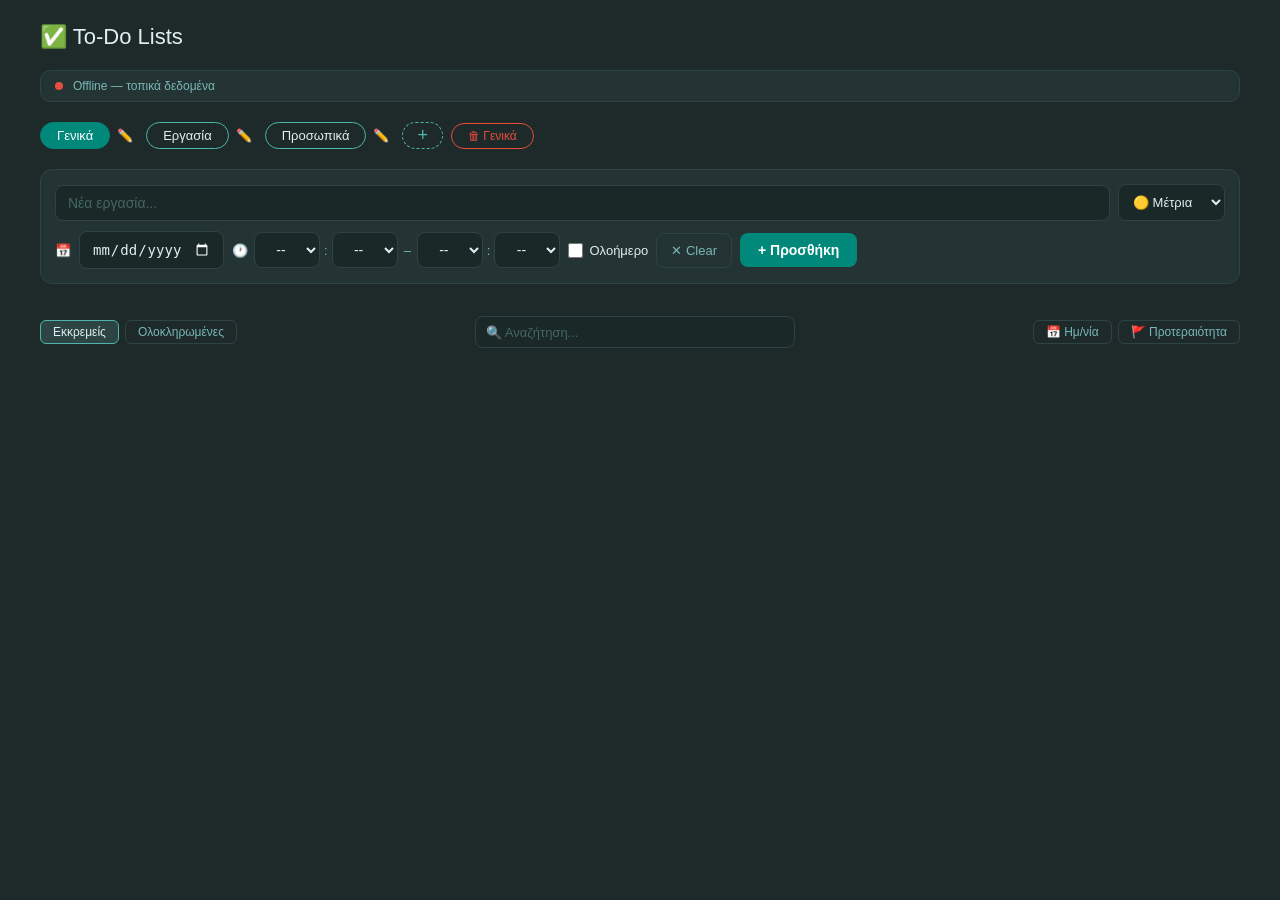
==== index.html @ 97a04369 "Add files via upload" ====
<!DOCTYPE html>
<html lang="el">
<head>
<meta charset="UTF-8">
<meta name="viewport" content="width=device-width, initial-scale=1.0">
<title>To-Do Lists</title>
<meta name="theme-color" content="#1e2a2a">
<link rel="icon" type="image/png" href="icon-192.png">
<link rel="apple-touch-icon" href="icon-192.png">
<link rel="manifest" href="manifest.json">
<style>
*{box-sizing:border-box;margin:0;padding:0}
body{background:#1e2a2a;color:#e0f0f0;font-family:Arial,sans-serif;padding:1.5rem;min-height:100vh}
h1{font-size:22px;font-weight:500;color:#e0f0f0;margin-bottom:1.25rem;display:flex;align-items:center;gap:10px}
.sync-bar{display:flex;align-items:center;gap:10px;background:#243333;border:1px solid #2e4444;border-radius:10px;padding:8px 14px;margin-bottom:1.25rem;font-size:12px;color:#7ab8b8}
.sync-dot{width:8px;height:8px;border-radius:50%;background:#446666;flex-shrink:0;transition:background .3s}
.sync-dot.ok{background:#4ade80}
.sync-dot.err{background:#e74c3c}
.sync-dot.loading{background:#f0c040;animation:pulse 1s infinite}
@keyframes pulse{0%,100%{opacity:1}50%{opacity:.4}}
.lists-row{display:flex;gap:8px;margin-bottom:1.25rem;flex-wrap:wrap;align-items:center}
.list-tab{padding:5px 16px;border-radius:20px;border:1px solid #4db6ac;background:transparent;color:#e0f0f0;cursor:pointer;font-size:13px;transition:all .15s}
.list-tab.active{background:#00897b;color:#fff;border-color:#00897b}
.list-tab:hover:not(.active){border-color:#4db6ac;color:#fff}
.list-tab.add-list{border-style:dashed;font-size:18px;padding:2px 14px;color:#4db6ac}
.list-tab.add-list:hover{color:#fff;border-color:#4db6ac}
.list-tab.del-list{color:#e74c3c;border-color:#e74c3c;font-size:12px}
.list-tab.del-list:hover{background:#e74c3c;color:#fff}
.list-rename-inp{background:#1a2828;border:1px solid #4db6ac;border-radius:20px;padding:4px 12px;color:#e0f0f0;font-size:13px;outline:none;width:120px}
.edit-pencil{background:transparent;border:none;cursor:pointer;padding:2px 5px;font-size:13px;color:#7ab8b8;border-radius:4px}
.edit-pencil:hover{color:#e0f0f0}
.add-panel{background:#243333;border:1px solid #2e4444;border-radius:12px;padding:14px;margin-bottom:1.25rem}
.add-panel-toggle{display:none;width:100%;background:#243333;border:1px solid #2e4444;border-radius:12px;padding:11px 14px;margin-bottom:1.25rem;color:#4db6ac;font-size:14px;font-weight:600;cursor:pointer;text-align:left;align-items:center;gap:8px}
.add-panel-toggle:active{border-color:#4db6ac}
.row{display:flex;gap:8px;margin-bottom:10px;align-items:center;flex-wrap:wrap}
.row:last-child{margin-bottom:0}
.inp{background:#1a2828;border:1px solid #2e4444;border-radius:8px;padding:9px 12px;color:#e0f0f0;font-size:14px;outline:none;flex:1;min-width:0}
.inp:focus{border-color:#4db6ac}
.inp::placeholder{color:#446666}
.inp-date{width:145px;flex:none;color:#e0f0f0}
.tsel{background:#1a2828;border:1px solid #2e4444;border-radius:8px;padding:8px 6px;color:#e0f0f0;font-size:14px;outline:none;cursor:pointer;width:66px;flex:none;text-align:center}
.tsel option{background:#1e2a2a;color:#e0f0f0}
.sel{background:#1a2828;border:1px solid #2e4444;border-radius:8px;padding:9px 10px;color:#e0f0f0;font-size:13px;outline:none;cursor:pointer}
.sel option{background:#1e2a2a;color:#e0f0f0}
.add-btn{background:#00897b;color:#fff;border:none;border-radius:8px;padding:9px 18px;font-size:14px;font-weight:600;cursor:pointer;white-space:nowrap;flex-shrink:0}
.add-btn:hover{background:#00796b}
.clear-btn{background:transparent;border:1px solid #2e4444;border-radius:8px;padding:9px 14px;font-size:13px;color:#7ab8b8;cursor:pointer;white-space:nowrap;flex-shrink:0}
.clear-btn:hover{border-color:#4db6ac;color:#e0f0f0}
.allday-wrap{display:flex;align-items:center;gap:6px;flex-shrink:0}
.allday-wrap input[type=checkbox]{width:15px;height:15px;cursor:pointer;accent-color:#00897b;border:2px solid #4db6ac}
.allday-wrap label{font-size:13px;color:#e0f0f0;cursor:pointer}
.time-sep{color:#7ab8b8;font-size:13px;flex-shrink:0}
.time-group{display:flex;align-items:center;gap:4px}
.toolbar{display:flex;gap:8px;margin-bottom:1rem;flex-wrap:wrap;align-items:center;justify-content:space-between}
.filters{display:flex;gap:6px;flex-wrap:wrap}
.filter-btn{padding:4px 12px;border-radius:6px;border:1px solid #2e4444;background:transparent;color:#7ab8b8;cursor:pointer;font-size:12px;transition:all .15s}
.filter-btn.active{background:#2e4444;color:#e0f0f0;border-color:#4db6ac}
.filter-btn:hover:not(.active){color:#e0f0f0;border-color:#4db6ac}
.sort-row{display:flex;gap:6px}
.sort-btn{padding:4px 12px;border-radius:6px;border:1px solid #2e4444;background:transparent;color:#7ab8b8;cursor:pointer;font-size:12px;transition:all .15s}
.sort-btn.active{background:#243333;color:#4db6ac;border-color:#2e4444}
.sort-btn:hover:not(.active){color:#e0f0f0}
.stats{display:flex;gap:14px;margin-bottom:.75rem;flex-wrap:wrap}
.stat{font-size:12px;color:#7ab8b8}
.stat span{color:#e0f0f0;font-weight:500}
.tasks-list{display:flex;flex-direction:column;gap:6px}
.task-item{background:#243333;border:1px solid #2e4444;border-radius:10px;padding:11px 14px;transition:border-color .15s}
.task-item:hover{border-color:#4db6ac}
.task-item.done{opacity:1}
.task-top{display:flex;align-items:flex-start;gap:10px}
.task-main{flex:1;min-width:0}
.cb{width:18px;height:18px;border-radius:50%;border:2px solid #4db6ac;background:transparent;cursor:pointer;flex-shrink:0;display:flex;align-items:center;justify-content:center;transition:all .15s;margin-top:2px}
.cb.checked{background:#00897b;border-color:#00897b}
.cb.checked::after{content:'✓';font-size:11px;color:#fff;font-weight:700}
.task-text{font-size:14px;color:#e0f0f0;word-break:break-word;font-weight:500;overflow-wrap:break-word;min-width:0}
.task-item.done .task-text{color:#80cbc4}
.pdot{width:7px;height:7px;border-radius:50%;flex-shrink:0;margin-top:5px}
.p-high{background:#e74c3c}
.p-med{background:#f39c12}
.p-low{background:#2ecc71}
.task-meta{font-size:11px;margin-top:4px;display:flex;gap:10px;flex-wrap:wrap}
.meta-date{color:#60a5fa}
.meta-time{color:#b2dfdb}
.task-notes{font-size:13px;color:#b2dfdb;margin-top:6px;line-height:1.5;white-space:pre-wrap;word-break:break-word;border-left:2px solid #2e4444;padding-left:8px}
.completed-date{font-size:11px;color:#4ade80;margin-top:4px;display:flex;align-items:center;gap:4px}
.task-actions{display:flex;gap:5px;flex-shrink:0;align-items:center;margin-top:1px}
.edit-btn{background:#2e4444;border:1px solid #3a5555;border-radius:6px;padding:6px 8px;color:#e0f0f0;cursor:pointer;font-size:15px;line-height:1;white-space:nowrap;min-width:32px;text-align:center}
.edit-btn:hover{background:#3a5555}
.edit-btn.active{background:#1e4d7a;border-color:#4a9eff;color:#4a9eff}
.del-btn{background:#3a1a1a;border:1px solid #7a1e1e;border-radius:6px;padding:6px 8px;color:#e74c3c;cursor:pointer;font-size:15px;line-height:1;white-space:nowrap;min-width:32px;text-align:center}
.del-btn:hover{background:#5a1a1a}
.edit-panel{background:#1a2828;border:1px solid #2e4444;border-radius:8px;padding:12px;margin-top:10px;display:flex;flex-direction:column;gap:8px}
.edit-row{display:flex;gap:8px;align-items:center;flex-wrap:wrap}
.edit-label{font-size:12px;color:#80cbc4;width:90px;flex-shrink:0}
.edit-inp{background:#1e2a2a;border:1px solid #2e4444;border-radius:6px;padding:7px 10px;color:#e0f0f0;font-size:13px;outline:none;flex:1;min-width:0}
.etsel{background:#1e2a2a;border:1px solid #2e4444;border-radius:6px;padding:7px 6px;color:#e0f0f0;font-size:13px;outline:none;cursor:pointer;width:64px;text-align:center}
.etsel option{background:#1e2a2a;color:#e0f0f0}
.esel{background:#1e2a2a;border:1px solid #2e4444;border-radius:6px;padding:7px 10px;color:#e0f0f0;font-size:13px;outline:none;cursor:pointer}
.esel option{background:#1e2a2a;color:#e0f0f0}
.notes-inp{background:#1e2a2a;border:1px solid #2e4444;border-radius:6px;padding:7px 10px;color:#e0f0f0;font-size:13px;outline:none;width:100%;resize:vertical;min-height:60px;font-family:Arial,sans-serif}
.notes-inp::placeholder{color:#446666}
.save-btn{background:#00897b;color:#fff;border:none;border-radius:6px;padding:7px 18px;font-size:13px;font-weight:600;cursor:pointer}
.save-btn:hover{background:#00796b}
.cancel-btn{background:transparent;border:1px solid #2e4444;border-radius:6px;padding:7px 14px;font-size:13px;color:#7ab8b8;cursor:pointer}
.cancel-btn:hover{border-color:#4db6ac;color:#e0f0f0}
.empty{text-align:center;padding:2.5rem;color:#446666;font-size:14px}
.new-list-inp{background:#1a2828;border:1px solid #4db6ac;border-radius:20px;padding:5px 14px;color:#e0f0f0;font-size:13px;outline:none;width:130px}
.new-list-inp::placeholder{color:#446666}
.toast{position:fixed;top:1rem;right:1rem;background:#1a3a5c;color:#4a9eff;border:1px solid #1e4d7a;border-radius:8px;padding:10px 16px;font-size:13px;opacity:0;transition:opacity .3s;pointer-events:none;max-width:280px;z-index:9999}
.toast.show{opacity:1}
.toast.err{background:#3a1a1a;color:#e74c3c;border-color:#7a1e1e}
.toast.ok{background:#1a3a1a;color:#4ade80;border-color:#2d6b2d}
input[type=date]{color-scheme:dark}

/* ── Floating Notes ───────────────────────────────────── */
.notes-fab{padding:5px 14px;border-radius:20px;border:1px solid #4db6ac;background:transparent;color:#4db6ac;cursor:pointer;font-size:13px;font-weight:600;transition:all .15s;display:inline-flex;align-items:center;gap:6px;position:relative}
.notes-fab:hover,.notes-fab.active{background:#00897b;color:#fff;border-color:#00897b}
.notes-fab .badge{background:#60a5fa;color:#fff;border-radius:50%;width:16px;height:16px;font-size:10px;font-weight:700;display:none;align-items:center;justify-content:center}
.notes-popup{position:fixed;width:460px;max-width:calc(100vw - 2rem);height:420px;min-width:320px;min-height:280px;background:#243333;border:1px solid #2e4444;border-radius:14px;box-shadow:0 8px 32px rgba(0,0,0,.8);z-index:9000;display:none;flex-direction:row;overflow:hidden;cursor:default;resize:both}
.notes-popup.open{display:flex}
.notes-main-header{cursor:default}
.notes-sidebar{width:150px;min-width:150px;background:#1a2828;border-right:1px solid #2e4444;display:flex;flex-direction:column;overflow:hidden}
.notes-sidebar-header{padding:10px 10px 8px;border-bottom:1px solid #2e4444;display:flex;align-items:center;justify-content:space-between}
.notes-sidebar-title{font-size:12px;color:#7ab8b8;font-weight:600;letter-spacing:.5px;text-transform:uppercase}
.notes-add-btn{background:transparent;border:1px solid #2e4444;border-radius:6px;color:#7ab8b8;font-size:16px;width:24px;height:24px;cursor:pointer;display:flex;align-items:center;justify-content:center;line-height:1}
.notes-add-btn:hover{border-color:#4db6ac;color:#e0f0f0}
.notes-list{flex:1;overflow-y:auto;padding:6px}
.notes-list::-webkit-scrollbar{width:4px}.notes-list::-webkit-scrollbar-thumb{background:#2e4444;border-radius:2px}
.note-item{padding:7px 8px;border-radius:7px;cursor:pointer;margin-bottom:3px;border:1px solid transparent;transition:all .12s}
.note-item:hover{background:#2e4444;border-color:#4db6ac}
.note-item.active{background:#2e4444;border-color:#4db6ac}
.note-item-title{font-size:12px;color:#e0f0f0;font-weight:500;white-space:nowrap;overflow:hidden;text-overflow:ellipsis}
.note-item-date{font-size:10px;color:#7ab8b8;margin-top:2px}
.notes-del-btn{background:transparent;border:none;color:#446666;cursor:pointer;font-size:12px;float:right;padding:0 2px;line-height:1}
.notes-del-btn:hover{color:#e74c3c}
.notes-main{flex:1;display:flex;flex-direction:column;overflow:hidden}
.notes-main-header{padding:10px 12px 8px;border-bottom:1px solid #2e4444;display:flex;align-items:center;gap:8px}
.notes-title-inp{background:transparent;border:none;color:#e0f0f0;font-size:14px;font-weight:500;outline:none;flex:1;min-width:0}
.notes-title-inp::placeholder{color:#446666}
.notes-drag-handle{cursor:move;color:#446666;font-size:14px;padding:0 4px;user-select:none;flex-shrink:0}
.notes-close-btn{background:transparent;border:none;color:#7ab8b8;cursor:pointer;font-size:18px;line-height:1;padding:0 2px}
.notes-close-btn:hover{color:#e0f0f0}
.notes-body{flex:1;padding:10px 12px;overflow:hidden}
.notes-textarea{width:100%;height:100%;background:transparent;border:none;color:#e0f0f0;font-size:13px;font-family:Arial,sans-serif;resize:none;outline:none;line-height:1.6}
.notes-textarea::placeholder{color:#446666}
.notes-footer{padding:6px 12px;border-top:1px solid #2e4444;font-size:11px;color:#7ab8b8;text-align:right}

/* ── Market Popup ─────────────────────────────────── */
.market-fab{padding:5px 14px;border-radius:20px;border:1px solid #4db6ac;background:transparent;color:#4db6ac;cursor:pointer;font-size:13px;font-weight:600;transition:all .15s;display:inline-flex;align-items:center;gap:6px}
.market-fab:hover,.market-fab.active{background:#00897b;color:#fff;border-color:#00897b}
.market-popup{position:fixed;width:360px;max-width:calc(100vw - 2rem);height:480px;min-width:280px;min-height:320px;background:#243333;border:1px solid #2e4444;border-radius:14px;box-shadow:0 8px 32px rgba(0,0,0,.8);z-index:9000;display:none;flex-direction:column;overflow:hidden;resize:both}
.market-popup.open{display:flex}
.market-header{display:flex;align-items:center;padding:10px 12px;border-bottom:1px solid #2e4444;background:#1a2828;flex-shrink:0;gap:8px}
.market-drag{cursor:move;color:#446666;font-size:14px;user-select:none;flex-shrink:0}
.market-title{font-size:13px;font-weight:600;color:#80cbc4;text-transform:uppercase;letter-spacing:.5px;flex:1}
.market-close{background:transparent;border:none;color:#7ab8b8;cursor:pointer;font-size:18px;line-height:1;padding:0 2px}
.market-close:hover{color:#e0f0f0}
/* quick presets */
.mkt-quick{padding:8px 10px;border-bottom:1px solid #2e4444;display:flex;flex-wrap:wrap;gap:5px;max-height:100px;overflow-y:auto;flex-shrink:0}
.mkt-quick::-webkit-scrollbar{width:3px}.mkt-quick::-webkit-scrollbar-thumb{background:#2e4444;border-radius:2px}
.mkt-chip{padding:3px 9px;border-radius:12px;border:1px solid #2e4444;background:#1a2828;color:#b2dfdb;font-size:12px;cursor:pointer;transition:all .12s;display:inline-flex;align-items:center;gap:4px}
.mkt-chip:hover{border-color:#4db6ac;color:#e0f0f0;background:#2e4444}
.mkt-chip-del{display:none;background:transparent;border:none;color:#e74c3c;cursor:pointer;font-size:11px;padding:0;line-height:1}
.mkt-chip:hover .mkt-chip-del{display:inline}
.mkt-chip-edit-inp{background:transparent;border:none;color:#e0f0f0;font-size:12px;outline:none;width:70px}
.mkt-add-chip{padding:3px 9px;border-radius:12px;border:1px dashed #2e4444;background:transparent;color:#446666;font-size:12px;cursor:pointer;transition:all .12s}
.mkt-add-chip:hover{border-color:#4db6ac;color:#4db6ac}
/* input */
.mkt-inp-row{padding:8px 10px;border-bottom:1px solid #2e4444;display:flex;gap:6px;flex-shrink:0}
.mkt-inp{background:#1a2828;border:1px solid #2e4444;border-radius:6px;padding:6px 10px;color:#e0f0f0;font-size:13px;outline:none;flex:1}
.mkt-inp:focus{border-color:#4db6ac}
.mkt-inp::placeholder{color:#446666}
.mkt-inp-btn{background:#00897b;border:none;border-radius:6px;padding:6px 12px;color:#fff;font-size:14px;font-weight:700;cursor:pointer}
.mkt-inp-btn:hover{background:#00796b}
/* list */
.mkt-list{flex:1;overflow-y:auto;padding:6px 10px}
.mkt-list::-webkit-scrollbar{width:4px}.mkt-list::-webkit-scrollbar-thumb{background:#2e4444;border-radius:2px}
.mkt-item{display:flex;align-items:center;gap:8px;padding:6px 4px;border-bottom:1px solid #1a2828;cursor:pointer}
.mkt-item:hover{background:#2e4444;border-radius:6px;padding:6px 8px}
.mkt-cb{width:16px;height:16px;border-radius:4px;border:1.5px solid #4db6ac;background:transparent;flex-shrink:0;display:flex;align-items:center;justify-content:center;transition:all .15s}
.mkt-cb.done{background:#00897b;border-color:#00897b}
.mkt-cb.done::after{content:'✓';font-size:10px;color:#fff;font-weight:700}
.mkt-text{flex:1;font-size:13px;color:#e0f0f0}
.mkt-item.is-done .mkt-text{color:#446666;text-decoration:line-through}
.mkt-del{background:transparent;border:none;color:#446666;cursor:pointer;font-size:12px;padding:0 4px;opacity:0}
.mkt-item:hover .mkt-del{opacity:1}
.mkt-del:hover{color:#e74c3c}
/* footer */
.mkt-footer{padding:8px 10px;border-top:1px solid #2e4444;display:flex;gap:6px;flex-shrink:0}
.mkt-copy-btn{background:transparent;border:1px solid #2e4444;border-radius:6px;padding:5px 10px;color:#7ab8b8;font-size:12px;cursor:pointer;flex:1;text-align:center}
.mkt-copy-btn:hover{border-color:#4db6ac;color:#e0f0f0}
.mkt-clear-btn{background:transparent;border:1px solid #2e4444;border-radius:6px;padding:5px 10px;color:#446666;font-size:12px;cursor:pointer}
.mkt-clear-btn:hover{border-color:#e74c3c;color:#e74c3c}
/* copy btn in notes footer */
.notes-copy-btn{background:transparent;border:none;color:#7ab8b8;font-size:11px;cursor:pointer;padding:0 6px}
.notes-copy-btn:hover{color:#e0f0f0}
.mkt-qty{display:flex;align-items:center;gap:3px;flex-shrink:0}
.mkt-qty-btn{background:#2e4444;border:1px solid #3a5555;border-radius:4px;color:#e0f0f0;width:22px;height:22px;font-size:15px;line-height:1;cursor:pointer;display:flex;align-items:center;justify-content:center;padding:0}
.mkt-qty-btn:hover{background:#00897b;border-color:#00897b;color:#fff}
.mkt-qty-num{font-size:12px;color:#e0f0f0;min-width:18px;text-align:center;font-weight:700}

/* ── Photo attachment ─────────────────────────────── */
.task-photo{margin-top:8px;cursor:pointer}
.task-photo img{max-width:120px;max-height:90px;border-radius:6px;border:1px solid #2e4444;object-fit:cover;transition:opacity .15s}
.task-photo img:hover{opacity:.8}
.photo-upload-btn{background:#2e4444;border:1px solid #3a5555;border-radius:6px;padding:5px 10px;color:#7ab8b8;font-size:12px;cursor:pointer;display:inline-flex;align-items:center;gap:5px}
.photo-upload-btn:hover{border-color:#4db6ac;color:#e0f0f0}
.photo-remove-btn{background:transparent;border:none;color:#446666;font-size:11px;cursor:pointer;padding:2px 4px;margin-left:4px}
.photo-remove-btn:hover{color:#e74c3c}
/* Lightbox */
.lightbox{position:fixed;inset:0;background:rgba(0,0,0,.92);z-index:99999;display:none;align-items:center;justify-content:center;cursor:zoom-out}
.lightbox.open{display:flex}
.lightbox img{max-width:90vw;max-height:90vh;border-radius:8px;object-fit:contain;box-shadow:0 8px 40px rgba(0,0,0,.8)}
.lightbox-close{position:absolute;top:1rem;right:1.5rem;background:transparent;border:none;color:#fff;font-size:28px;cursor:pointer;line-height:1}

@media (max-width: 640px){
  body{padding:.75rem}
  h1{font-size:17px;margin-bottom:.6rem;gap:6px}
  .sync-bar{padding:5px 10px;margin-bottom:.6rem;font-size:11px;gap:6px}
  .sync-dot{width:6px;height:6px}
  .lists-row{gap:5px;margin-bottom:.6rem}
  .list-tab{padding:4px 11px;font-size:12px}
  .list-tab.add-list{padding:1px 10px}
  .notes-fab,.market-fab{padding:4px 10px;font-size:12px}
  .add-panel{display:none}
  .add-panel.open{display:block}
  .add-panel-toggle{display:flex}
  .add-panel-toggle.hidden{display:none}
  .stats{gap:8px;font-size:11px;margin-bottom:.5rem}
}
</style>
</head>
<body>
<div id="app" style="max-width:1200px;margin:0 auto">
<h1>✅ To-Do Lists</h1>
<div class="sync-bar">
  <div class="sync-dot loading" id="sync-dot"></div>
  <span id="sync-label">Σύνδεση...</span>
</div>

<div class="lists-row" id="lists-row"></div>
<button class="add-panel-toggle" id="add-panel-toggle">+ Νέα εργασία</button>
<div class="add-panel" id="add-panel">
  <div class="row">
    <input id="inp-task" class="inp" type="text" placeholder="Νέα εργασία..." />
    <select class="sel" id="sel-prio">
      <option value="low">🟢 Χαμηλή</option>
      <option value="med" selected>🟡 Μέτρια</option>
      <option value="high">🔴 Υψηλή</option>
    </select>
  </div>
  <div class="row">
    <span style="color:#aaa;font-size:13px">📅</span>
    <input id="inp-date" class="inp inp-date" type="date" />
    <span id="time-wrap" style="display:flex;gap:6px;align-items:center;flex-wrap:wrap">
      <span style="color:#aaa;font-size:13px">🕐</span>
      <div class="time-group"><select class="tsel" id="ts-h"></select><span class="time-sep">:</span><select class="tsel" id="ts-m"></select></div>
      <span class="time-sep">–</span>
      <div class="time-group"><select class="tsel" id="te-h"></select><span class="time-sep">:</span><select class="tsel" id="te-m"></select></div>
    </span>
    <div class="allday-wrap"><input type="checkbox" id="chk-allday"/><label for="chk-allday">Ολοήμερο</label></div>
    <button class="clear-btn" id="clear-btn">✕ Clear</button>
    <button class="add-btn" id="add-btn">+ Προσθήκη</button>
  </div>
</div>
<div class="stats" id="stats"></div>
<div class="toolbar">
  <div class="filters" id="filters">
    <button class="filter-btn active" data-filter="active">Εκκρεμείς</button>
    <button class="filter-btn" data-filter="done">Ολοκληρωμένες</button>
  </div>
  <div style="display:flex;gap:8px;align-items:center;flex:1;max-width:320px">
    <input id="search-inp" class="inp" type="text" placeholder="🔍 Αναζήτηση..." style="padding:5px 10px;font-size:13px;height:32px" oninput="render()" />
  </div>
  <div class="sort-row">
    <button class="sort-btn" id="sort-date">📅 Ημ/νία</button>
    <button class="sort-btn" id="sort-prio">🚩 Προτεραιότητα</button>
  </div>
</div>
<div class="tasks-list" id="tasks-list"></div>
</div>
<div class="toast" id="toast"></div>

<!-- Lightbox -->
<div class="lightbox" id="lightbox">
  <button class="lightbox-close" id="lightbox-close">✕</button>
  <img id="lightbox-img" src="" alt="" />
</div>

<script>
if('serviceWorker' in navigator){
  window.addEventListener('load', () => {
    navigator.serviceWorker.register('sw.js').catch(() => {});
  });
}
const SUPA_URL='https://odtbtugzilxsfqxlpofq.supabase.co';
const SUPA_KEY='sb_publishable_ch-7C1ihpZRrxEhXFqV1xA_hXPwq61S';
// Early declarations so renderLists() works before notes/market scripts load
var notesState = { notes: [], activeId: null, open: false };
var mktState = { items: [], presets: [], open: false, dragged: false };
const ROW_ID=1;

async function supaGet(){
  const r=await fetch(SUPA_URL+'/rest/v1/tododata?id=eq.'+ROW_ID+'&select=data',{
    headers:{'apikey':SUPA_KEY,'Authorization':'Bearer '+SUPA_KEY}
  });
  const j=await r.json();
  return j&&j.length>0?j[0].data:null;
}

async function supaSet(data){
  const r=await fetch(SUPA_URL+'/rest/v1/tododata?id=eq.'+ROW_ID,{
    method:'PATCH',
    headers:{'apikey':SUPA_KEY,'Authorization':'Bearer '+SUPA_KEY,'Content-Type':'application/json','Prefer':'return=minimal'},
    body:JSON.stringify({data:data})
  });
  if(!r.ok){
    await fetch(SUPA_URL+'/rest/v1/tododata',{
      method:'POST',
      headers:{'apikey':SUPA_KEY,'Authorization':'Bearer '+SUPA_KEY,'Content-Type':'application/json','Prefer':'return=minimal'},
      body:JSON.stringify({id:ROW_ID,data:data})
    });
  }
}

function pad(n){return String(n).padStart(2,'0');}
function buildTS(hId,mId){
  const hs=document.getElementById(hId),ms=document.getElementById(mId);
  hs.innerHTML='<option value="">--</option>';
  for(let h=0;h<24;h++){const o=document.createElement('option');o.value=pad(h);o.textContent=pad(h);hs.appendChild(o);}
  ms.innerHTML='<option value="">--</option>';
  for(let m=0;m<60;m+=5){const o=document.createElement('option');o.value=pad(m);o.textContent=pad(m);ms.appendChild(o);}
}
buildTS('ts-h','ts-m');buildTS('te-h','te-m');
function clearDT(){
  document.getElementById('inp-date').value='';
  ['ts-h','ts-m','te-h','te-m'].forEach(id=>document.getElementById(id).value='');
  document.getElementById('chk-allday').checked=false;
  const w=document.getElementById('time-wrap');w.style.opacity='1';w.style.pointerEvents='auto';
}
document.getElementById('chk-allday').onchange=function(){
  const w=document.getElementById('time-wrap');
  w.style.opacity=this.checked?'0.3':'1';w.style.pointerEvents=this.checked?'none':'auto';
};
document.getElementById('clear-btn').onclick=clearDT;

const addPanelToggle=document.getElementById('add-panel-toggle');
const addPanelEl=document.getElementById('add-panel');
if(addPanelToggle){
  addPanelToggle.onclick=()=>{
    addPanelEl.classList.add('open');
    addPanelToggle.classList.add('hidden');
    setTimeout(()=>document.getElementById('inp-task').focus(),50);
  };
}
function closeAddPanelMobile(){
  if(window.innerWidth<=640){
    addPanelEl.classList.remove('open');
    if(addPanelToggle) addPanelToggle.classList.remove('hidden');
  }
}

let state={lists:['Γενικά','Εργασία','Προσωπικά'],activeList:'Γενικά',tasks:{'Γενικά':[],'Εργασία':[],'Προσωπικά':[]},filter:'active',sort:'none',sortDir:1,renamingList:null,addingList:false,editingId:null};

function setSyncStatus(status,msg){
  document.getElementById('sync-dot').className='sync-dot '+status;
  document.getElementById('sync-label').textContent=msg;
}

let saveTimeout=null;
function save(){
  localStorage.setItem('todo_bk',JSON.stringify(state));
  clearTimeout(saveTimeout);
  saveTimeout=setTimeout(saveToCloud,1000);
}

async function saveToCloud(){
  setSyncStatus('loading','Αποθήκευση...');
  try{
    const s={...state,renamingList:null,addingList:false,editingId:null};
    await supaSet(JSON.stringify(s));
    setSyncStatus('ok','Συγχρονισμένο ✓');
  }catch(e){
    setSyncStatus('err','Σφάλμα αποθήκευσης');
  }
}

async function loadFromCloud(){
  setSyncStatus('loading','Φόρτωση...');
  try{
    const raw=await supaGet();
    if(raw!==null){
      let data=raw;
      try{data=JSON.parse(raw);}catch(e){}
      if(typeof data==='string'){try{data=JSON.parse(data);}catch(e){data={};}}
      if(data&&data.lists&&data.tasks){
        state={...state,...data,renamingList:null,addingList:false,editingId:null,filter:'active'};
      }
      setSyncStatus('ok','Συγχρονισμένο ✓');
      render();return;
    }
    loadLocal();render();
  }catch(e){
    loadLocal();render();
  }
}

function loadLocal(){
  try{
    const b=localStorage.getItem('todo_bk');
    if(b){const d=JSON.parse(b);state={...state,...d,renamingList:null,addingList:false,editingId:null,filter:'active'};}
    setSyncStatus('err','Offline — τοπικά δεδομένα');
  }catch(e){setSyncStatus('err','Σφάλμα');}
}

function showToast(msg,type){
  const t=document.getElementById('toast');t.textContent=msg;t.className='toast '+(type||'');t.classList.add('show');
  setTimeout(()=>t.classList.remove('show'),3000);
}

const prioRank={high:0,med:1,low:2};
function getSorted(tasks){
  const t=[...tasks];
  if(state.sort==='date') t.sort((a,b)=>{const da=a.date||'9999',db=b.date||'9999';return(da<db?-1:da>db?1:0)*state.sortDir;});
  else if(state.sort==='prio') t.sort((a,b)=>(prioRank[a.prio]-prioRank[b.prio])*state.sortDir);
  return t;
}
function getFiltered(){
  const tasks=state.tasks[state.activeList]||[];const f=state.filter;
  let out=f==='active'?tasks.filter(t=>!t.done):f==='done'?tasks.filter(t=>t.done):tasks.filter(t=>!t.done);
  const q=(document.getElementById('search-inp')||{}).value||'';
  if(q.trim()) out=out.filter(t=>t.text.toLowerCase().includes(q.trim().toLowerCase())||(t.notes||'').toLowerCase().includes(q.trim().toLowerCase()));
  return getSorted(out);
}
function fmtDate(d){if(!d)return '';const[y,m,dd]=d.split('-');return dd+'/'+m+'/'+y;}
function fmtTime(h,m){if(!h)return '';return h+':'+m;}

function commitRename(old,nw){
  nw=nw.trim();if(!nw||nw===old){state.renamingList=null;render();return;}
  if(state.lists.includes(nw)&&nw!==old){showToast('Υπάρχει ήδη!','err');state.renamingList=null;render();return;}
  const i=state.lists.indexOf(old);state.lists[i]=nw;state.tasks[nw]=state.tasks[old];delete state.tasks[old];
  if(state.activeList===old)state.activeList=nw;state.renamingList=null;save();render();
}

function renderLists(){
  const row=document.getElementById('lists-row');row.innerHTML='';
  state.lists.forEach(l=>{
    if(state.renamingList===l){
      const inp=document.createElement('input');inp.className='list-rename-inp';inp.value=l;
      inp.onkeydown=e=>{if(e.key==='Enter'){e.preventDefault();commitRename(l,inp.value);}if(e.key==='Escape'){state.renamingList=null;render();}};
      inp.onblur=()=>commitRename(l,inp.value);row.appendChild(inp);setTimeout(()=>{inp.focus();inp.select();},40);return;
    }
    const wrap=document.createElement('span');wrap.style.cssText='display:inline-flex;align-items:center;gap:2px';
    const b=document.createElement('button');b.className='list-tab'+(l===state.activeList?' active':'');b.textContent=l;
    b.onclick=()=>{state.activeList=l;state.filter='all';save();render();};
    const eb=document.createElement('button');eb.className='edit-pencil';eb.textContent='✏️';eb.title='Μετονομασία';
    eb.onclick=e=>{e.stopPropagation();state.renamingList=l;render();};
    wrap.appendChild(b);wrap.appendChild(eb);row.appendChild(wrap);
  });
  if(state.addingList){
    const inp=document.createElement('input');inp.className='new-list-inp';inp.placeholder='Όνομα λίστας...';
    inp.onkeydown=e=>{if(e.key==='Enter'){const v=inp.value.trim();if(v&&!state.lists.includes(v)){state.lists.push(v);state.tasks[v]=[];state.activeList=v;}state.addingList=false;save();render();}if(e.key==='Escape'){state.addingList=false;render();}};
    inp.onblur=()=>{state.addingList=false;render();};row.appendChild(inp);setTimeout(()=>inp.focus(),40);
  } else {
    const ab=document.createElement('button');ab.className='list-tab add-list';ab.textContent='+';ab.title='Νέα λίστα';
    ab.onclick=()=>{state.addingList=true;render();};row.appendChild(ab);
    if(state.lists.length>1){
      const db=document.createElement('button');db.className='list-tab del-list';db.textContent='🗑 '+state.activeList;
      db.onclick=()=>{if(!confirm('Διαγραφή "'+state.activeList+'";'))return;const i=state.lists.indexOf(state.activeList);delete state.tasks[state.activeList];state.lists.splice(i,1);state.activeList=state.lists[Math.max(0,i-1)];save();render();};
      row.appendChild(db);
    }
  }
  // Notes button in tab row
  const nb=document.createElement('button');nb.className='notes-fab'+(notesState.open?' active':'');nb.id='notes-fab';nb.title='Σημειωματάριο';
  const badgeEl=document.createElement('span');badgeEl.className='badge';badgeEl.id='notes-badge';
  nb.innerHTML='📝 Σημειώσεις';nb.appendChild(badgeEl);
  nb.onclick=notesToggle;
  row.appendChild(nb);
  // Market button
  const mb=document.createElement('button');mb.className='market-fab'+(mktState.open?' active':'');mb.id='market-fab';mb.title='Λίστα Αγορών';
  mb.textContent='🛒 Αγορές';
  mb.onclick=mktToggle;
  row.appendChild(mb);
}
function renderStats(){
  const tasks=state.tasks[state.activeList]||[];const done=tasks.filter(t=>t.done).length;
  document.getElementById('stats').innerHTML=`<div class="stat">Σύνολο: <span>${tasks.length}</span></div><div class="stat">Εκκρεμείς: <span>${tasks.length-done}</span></div><div class="stat">Ολοκληρωμένες: <span>${done}</span></div><div class="stat">Με ημ/νία: <span>${tasks.filter(t=>t.date).length}</span></div>`;
}
function renderFilters(){
  document.querySelectorAll('.filter-btn').forEach(b=>{
    b.classList.toggle('active',b.dataset.filter===state.filter);
    b.onclick=()=>{
      state.filter=b.dataset.filter;
      const si=document.getElementById('search-inp');if(si)si.value='';
      render();
    };
  });
}
function renderSort(){
  const sd=document.getElementById('sort-date'),sp=document.getElementById('sort-prio');
  sd.classList.toggle('active',state.sort==='date');sp.classList.toggle('active',state.sort==='prio');
  const arr=state.sortDir===1?' ↑':' ↓';
  sd.textContent='📅 Ημ/νία'+(state.sort==='date'?arr:'');
  sp.textContent='🚩 Προτεραιότητα'+(state.sort==='prio'?arr:'');
  sd.onclick=()=>{if(state.sort==='date')state.sortDir*=-1;else{state.sort='date';state.sortDir=1;}render();};
  sp.onclick=()=>{if(state.sort==='prio')state.sortDir*=-1;else{state.sort='prio';state.sortDir=1;}render();};
}
function makeEditPanel(task){
  const panel=document.createElement('div');panel.className='edit-panel';
  function makeTG(hv,mv){
    const g=document.createElement('div');g.className='time-group';
    const hs=document.createElement('select');hs.className='etsel';hs.innerHTML='<option value="">--</option>';
    for(let h=0;h<24;h++){const o=document.createElement('option');o.value=pad(h);o.textContent=pad(h);if(pad(h)===hv)o.selected=true;hs.appendChild(o);}
    const sep=document.createElement('span');sep.className='time-sep';sep.textContent=':';
    const ms=document.createElement('select');ms.className='etsel';ms.innerHTML='<option value="">--</option>';
    for(let m=0;m<60;m+=5){const o=document.createElement('option');o.value=pad(m);o.textContent=pad(m);if(pad(m)===mv)o.selected=true;ms.appendChild(o);}
    g.appendChild(hs);g.appendChild(sep);g.appendChild(ms);g._h=hs;g._m=ms;return g;
  }
  const r1=document.createElement('div');r1.className='edit-row';
  const l1=document.createElement('span');l1.className='edit-label';l1.textContent='Τίτλος';
  const ti=document.createElement('input');ti.className='edit-inp';ti.value=task.text;
  r1.appendChild(l1);r1.appendChild(ti);
  const r2=document.createElement('div');r2.className='edit-row';
  const l2=document.createElement('span');l2.className='edit-label';l2.textContent='Ημ/νία';
  const di=document.createElement('input');di.type='date';di.className='edit-inp';di.style.cssText='width:145px;flex:none';di.value=task.date||'';
  const adw=document.createElement('div');adw.className='allday-wrap';
  const adc=document.createElement('input');adc.type='checkbox';adc.checked=!!task.allDay;
  const adl=document.createElement('label');adl.textContent=' Ολοήμερο';adw.appendChild(adc);adw.appendChild(adl);
  r2.appendChild(l2);r2.appendChild(di);r2.appendChild(adw);
  const r3=document.createElement('div');r3.className='edit-row';
  const l3=document.createElement('span');l3.className='edit-label';l3.textContent='Ώρα';
  const tsg=makeTG(task.tsH||'',task.tsM||'');const sep2=document.createElement('span');sep2.className='time-sep';sep2.textContent='–';
  const teg=makeTG(task.teH||'',task.teM||'');
  const psel=document.createElement('select');psel.className='esel';
  [{v:'low',t:'🟢 Χαμηλή'},{v:'med',t:'🟡 Μέτρια'},{v:'high',t:'🔴 Υψηλή'}].forEach(p=>{
    const o=document.createElement('option');o.value=p.v;o.textContent=p.t;if(p.v===task.prio)o.selected=true;psel.appendChild(o);
  });
  r3.appendChild(l3);r3.appendChild(tsg);r3.appendChild(sep2);r3.appendChild(teg);r3.appendChild(psel);
  const r4=document.createElement('div');r4.className='edit-row';r4.style.alignItems='flex-start';
  const l4=document.createElement('span');l4.className='edit-label';l4.style.paddingTop='8px';l4.textContent='Παρατηρήσεις';
  const ni=document.createElement('textarea');ni.className='notes-inp';ni.placeholder='Παρατηρήσεις...';ni.value=task.notes||'';
  r4.appendChild(l4);r4.appendChild(ni);
  // Photo upload row
  const rPhoto=document.createElement('div');rPhoto.className='edit-row';rPhoto.style.alignItems='center';
  const lPhoto=document.createElement('span');lPhoto.className='edit-label';lPhoto.textContent='Φωτογραφία';
  const photoWrap=document.createElement('div');photoWrap.style.cssText='display:flex;align-items:center;gap:8px;flex-wrap:wrap';
  let photoData = task.photo || null;
  const fileInp=document.createElement('input');fileInp.type='file';fileInp.accept='image/*';fileInp.style.display='none';
  const uploadBtn=document.createElement('button');uploadBtn.className='photo-upload-btn';uploadBtn.type='button';
  uploadBtn.innerHTML='📎 '+(photoData?'Αλλαγή':'Επιλογή φωτό');
  uploadBtn.onclick=()=>fileInp.click();
  const previewImg=document.createElement('img');previewImg.style.cssText='max-width:80px;max-height:60px;border-radius:6px;border:1px solid #2e4444;display:'+(photoData?'block':'none');
  if(photoData)previewImg.src=photoData;
  const removeBtn=document.createElement('button');removeBtn.className='photo-remove-btn';removeBtn.type='button';removeBtn.textContent='🗑 Αφαίρεση';
  removeBtn.style.cssText='display:'+(photoData?'inline-flex':'none')+';align-items:center;gap:4px;background:#3a1a1a;border:1px solid #7a1e1e;border-radius:6px;padding:5px 10px;color:#e74c3c;font-size:12px;cursor:pointer;margin-top:6px';
  removeBtn.onclick=()=>{photoData=null;previewImg.style.display='none';removeBtn.style.display='none';cameraBtn.style.display='inline-flex';uploadBtn.innerHTML='📎 Επιλογή φωτό';};
  // Camera button (mobile)
  const cameraInp=document.createElement('input');cameraInp.type='file';cameraInp.accept='image/*';cameraInp.capture='environment';cameraInp.style.display='none';
  const cameraBtn=document.createElement('button');cameraBtn.className='photo-upload-btn';cameraBtn.type='button';
  cameraBtn.innerHTML='📷 Κάμερα';cameraBtn.style.display=photoData?'none':'inline-flex';
  cameraBtn.onclick=()=>cameraInp.click();
  function compressPhoto(dataUrl,cb){
    const img=new Image();
    img.onload=()=>{
      const MAX=800;let w=img.width,h=img.height;
      if(w>h){if(w>MAX){h=Math.round(h*MAX/w);w=MAX;}}else{if(h>MAX){w=Math.round(w*MAX/h);h=MAX;}}
      const c=document.createElement('canvas');c.width=w;c.height=h;
      c.getContext('2d').drawImage(img,0,0,w,h);
      cb(c.toDataURL('image/jpeg',0.7));
    };img.src=dataUrl;
  }
  if(!window.__pd) window.__pd={};
  cameraInp.onchange=()=>{
    const file=cameraInp.files[0];if(!file)return;
    const reader=new FileReader();
    reader.onload=e=>{
      compressPhoto(e.target.result,compressed=>{
        photoData=compressed;
        window.__pd[task.id]=compressed;
        previewImg.src=compressed;previewImg.style.display='block';
        removeBtn.style.display='inline-flex';cameraBtn.style.display='none';uploadBtn.innerHTML='📎 Αλλαγή';
      });
    };
    reader.readAsDataURL(file);
  };
  fileInp.onchange=()=>{
    const file=fileInp.files[0];if(!file)return;
    const reader=new FileReader();
    reader.onload=e=>{
      photoData=e.target.result;
      previewImg.src=photoData;previewImg.style.display='block';
      removeBtn.style.display='inline-flex';cameraBtn.style.display='none';uploadBtn.innerHTML='📎 Αλλαγή';
    };
    reader.readAsDataURL(file);
  };
  const dropZone=document.createElement('div');
  dropZone.style.cssText='border:2px dashed #2e4444;border-radius:6px;padding:6px 10px;font-size:12px;color:#446666;cursor:pointer;transition:all .15s';
  dropZone.textContent='📂 σύρε φωτό εδώ';
  dropZone.ondragover=(e)=>{e.preventDefault();dropZone.style.borderColor='#4db6ac';dropZone.style.color='#4db6ac';};
  dropZone.ondragleave=()=>{dropZone.style.borderColor='#2e4444';dropZone.style.color='#446666';};
  dropZone.ondrop=(e)=>{
    e.preventDefault();dropZone.style.borderColor='#2e4444';dropZone.style.color='#446666';
    const file=e.dataTransfer.files[0];if(!file||!file.type.startsWith('image/'))return;
    const reader=new FileReader();
    reader.onload=ev=>{photoData=ev.target.result;previewImg.src=photoData;previewImg.style.display='block';removeBtn.style.display='inline-flex';cameraBtn.style.display='none';uploadBtn.innerHTML='📎 Αλλαγή';};
    reader.readAsDataURL(file);
  };
  dropZone.textContent='📂 σύρε φωτό εδώ ή Ctrl+V για paste';
  document.addEventListener('paste',function pasteHandler(e){
    if(!panel.isConnected){document.removeEventListener('paste',pasteHandler);return;}
    const items=e.clipboardData&&e.clipboardData.items;
    if(!items)return;
    for(let i=0;i<items.length;i++){
      if(items[i].type.startsWith('image/')){
        const file=items[i].getAsFile();
        const reader=new FileReader();
        reader.onload=ev=>{photoData=ev.target.result;previewImg.src=photoData;previewImg.style.display='block';removeBtn.style.display='inline';uploadBtn.innerHTML='📎 Αλλαγή';dropZone.style.borderColor='#4db6ac';setTimeout(()=>{dropZone.style.borderColor='#2e4444';},600);};
        reader.readAsDataURL(file);
        showToast('Screenshot αποθηκεύτηκε!','ok');
        break;
      }
    }
  });
  photoWrap.appendChild(fileInp);photoWrap.appendChild(cameraInp);photoWrap.appendChild(uploadBtn);photoWrap.appendChild(cameraBtn);photoWrap.appendChild(dropZone);photoWrap.appendChild(previewImg);photoWrap.appendChild(removeBtn);
  rPhoto.appendChild(lPhoto);rPhoto.appendChild(photoWrap);

  const r5=document.createElement('div');r5.className='edit-row';
  const saveB=document.createElement('button');saveB.className='save-btn';saveB.textContent='Αποθήκευση';
  saveB.onclick=()=>{
    const all=state.tasks[state.activeList];const t=all.find(t=>t.id===task.id);if(!t)return;
    t.text=ti.value.trim()||t.text;t.date=di.value||'';t.allDay=adc.checked;
    t.tsH=tsg._h.value||'';t.tsM=tsg._m.value||'';t.teH=teg._h.value||'';t.teM=teg._m.value||'';
    t.prio=psel.value;t.notes=ni.value.trim();t.photo=(window.__pd&&window.__pd[task.id]!==undefined)?window.__pd[task.id]:(photoData||null);state.editingId=null;save();render();showToast('Αποθηκεύτηκε!','ok');
  };
  const canB=document.createElement('button');canB.className='cancel-btn';canB.textContent='Ακύρωση';
  canB.onclick=()=>{state.editingId=null;render();};
  r5.appendChild(saveB);r5.appendChild(canB);
  panel.appendChild(r1);panel.appendChild(r2);panel.appendChild(r3);panel.appendChild(r4);panel.appendChild(rPhoto);panel.appendChild(r5);
  return panel;
}
function renderTasks(){
  const list=document.getElementById('tasks-list');const tasks=getFiltered();list.innerHTML='';
  if(!tasks.length){list.innerHTML='<div class="empty">'+(state.filter==="done"?'Καμία ολοκληρωμένη εργασία.':'Καμία εκκρεμής εργασία.')+'</div>';return;}
  tasks.forEach(task=>{
    const item=document.createElement('div');item.className='task-item'+(task.done?' done':'');
    const top=document.createElement('div');top.className='task-top';
    const cb=document.createElement('div');cb.className='cb'+(task.done?' checked':'');cb.onclick=()=>{
    task.done=!task.done;
    if(task.done){
      const now=new Date();
      task.completedAt=now.toISOString();
    } else {
      delete task.completedAt;
    }
    save();render();
  };
    const dot=document.createElement('div');dot.className='pdot p-'+task.prio;
    const main=document.createElement('div');main.className='task-main';
    const txt=document.createElement('div');txt.className='task-text';txt.textContent=task.text;main.appendChild(txt);
    if(task.date||task.tsH){
      const meta=document.createElement('div');meta.className='task-meta';
      if(task.date){const s=document.createElement('span');s.className='meta-date';s.textContent='📅 '+fmtDate(task.date)+(task.allDay?' · Ολοήμερο':'');meta.appendChild(s);}
      if(!task.allDay&&task.tsH){const s=document.createElement('span');s.className='meta-time';const te=task.teH?fmtTime(task.teH,task.teM):'';s.textContent='🕐 '+fmtTime(task.tsH,task.tsM)+(te?' – '+te:'');meta.appendChild(s);}
      main.appendChild(meta);
    }
    if(task.notes&&state.editingId!==task.id){const nd=document.createElement('div');nd.className='task-notes';nd.textContent=task.notes;main.appendChild(nd);}
    if(task.photo&&state.editingId!==task.id){
      const pd=document.createElement('div');pd.className='task-photo';
      const pi=document.createElement('img');pi.src=task.photo;pi.alt='Φωτογραφία';
      pi.onclick=()=>openLightbox(task.photo);
      pd.appendChild(pi);main.appendChild(pd);
    }
    if(task.done&&task.completedAt&&state.editingId!==task.id){
      const cd=document.createElement('div');cd.className='completed-date';
      const dt=new Date(task.completedAt);
      const str=pad(dt.getDate())+'/'+pad(dt.getMonth()+1)+'/'+dt.getFullYear()+' '+pad(dt.getHours())+':'+pad(dt.getMinutes());
      cd.textContent='✅ Ολοκληρώθηκε: '+str;
      main.appendChild(cd);
    }
    const actions=document.createElement('div');actions.className='task-actions';
    const calBtn2=document.createElement('button');
    calBtn2.style.cssText='background:'+(task.gcal?'#1a3a1a':'#1e3a5f')+';border:1px solid '+(task.gcal?'#2d6b2d':'#1e4d7a')+';border-radius:6px;padding:6px 8px;color:'+(task.gcal?'#4ade80':'#4a9eff')+';cursor:pointer;font-size:15px;line-height:1;min-width:32px;text-align:center';
    calBtn2.textContent=task.gcal?'✓':'🗓';
    calBtn2.title=task.gcal?'Έχει προστεθεί':'Προσθήκη στο Google Calendar';calBtn2.onclick=()=>{if(!task.gcal)addToCalendar(task,calBtn2);};
    const editBtn=document.createElement('button');editBtn.className='edit-btn'+(state.editingId===task.id?' active':'');
    editBtn.textContent='✏️';editBtn.title='Επεξεργασία';editBtn.onclick=()=>{state.editingId=state.editingId===task.id?null:task.id;render();};
    const delBtn=document.createElement('button');delBtn.className='del-btn';delBtn.title='Διαγραφή';delBtn.textContent='🗑';
    delBtn.onclick=()=>{
      if(confirm('Διαγραφή: "'+task.text+'"?')){
        const all=state.tasks[state.activeList];const i=all.findIndex(t=>t.id===task.id);if(i>-1)all.splice(i,1);
        if(state.editingId===task.id)state.editingId=null;save();render();showToast('Διαγράφηκε.');
      }
    };
    actions.appendChild(calBtn2);actions.appendChild(editBtn);actions.appendChild(delBtn);
    top.appendChild(cb);top.appendChild(dot);top.appendChild(main);top.appendChild(actions);
    item.appendChild(top);if(state.editingId===task.id)item.appendChild(makeEditPanel(task));
    list.appendChild(item);
  });
}
function render(){renderLists();renderStats();renderFilters();renderSort();renderTasks();}
document.getElementById('add-btn').onclick=addTask;
document.getElementById('inp-task').onkeydown=e=>{if(e.key==='Enter')addTask();};
function addTask(){
  const txt=document.getElementById('inp-task').value.trim();if(!txt)return;
  const date=document.getElementById('inp-date').value||'';const allDay=document.getElementById('chk-allday').checked;
  const tsH=(!allDay&&document.getElementById('ts-h').value)||'';const tsM=(!allDay&&document.getElementById('ts-m').value)||'';
  const teH=(!allDay&&document.getElementById('te-h').value)||'';const teM=(!allDay&&document.getElementById('te-m').value)||'';
  const prio=document.getElementById('sel-prio').value;
  if(!state.tasks[state.activeList])state.tasks[state.activeList]=[];
  state.tasks[state.activeList].unshift({text:txt,prio,done:false,date,allDay,tsH,tsM,teH,teM,notes:'',id:Date.now()});
  document.getElementById('inp-task').value='';clearDT();state.filter='all';save();render();closeAddPanelMobile();
}
function addToCalendar(task, btn){
  if(!task.date){ showToast('Δεν έχει ημερομηνία!','err'); return; }
  const tsH=task.tsH||'', tsM=task.tsM||'';
  const teH=task.teH||'', teM=task.teM||'';
  const notes=task.notes||'';
  let url;
  if(task.allDay){
    const d=task.date.replace(/-/g,'');
    // end date must be next day for all-day events
    const nextDay=new Date(task.date);nextDay.setDate(nextDay.getDate()+1);
    const nd=nextDay.toISOString().slice(0,10).replace(/-/g,'');
    url='https://calendar.google.com/calendar/render?action=TEMPLATE'
      +'&text='+encodeURIComponent(task.text)
      +'&dates='+d+'/'+nd
      +(notes?'&details='+encodeURIComponent(notes):'');
  } else {
    const d=task.date.replace(/-/g,'');
    const sh=tsH||'09',sm=tsM||'00';
    const eh=teH||(String(parseInt(sh)+1).padStart(2,'0')),em=teM||'00';
    url='https://calendar.google.com/calendar/render?action=TEMPLATE'
      +'&text='+encodeURIComponent(task.text)
      +'&dates='+d+'T'+sh+sm+'00/'+d+'T'+eh+em+'00'
      +'&ctz=Europe/Athens'
      +(notes?'&details='+encodeURIComponent(notes):'');
  }
  task.gcal=true;save();render();
  window.open(url,'_blank');
  showToast('Άνοιξε το Google Calendar — πάτα Save!','ok');
}
loadFromCloud();

function openLightbox(src){
  document.getElementById('lightbox-img').src=src;
  document.getElementById('lightbox').classList.add('open');
}
document.getElementById('lightbox').onclick=()=>document.getElementById('lightbox').classList.remove('open');
document.getElementById('lightbox-close').onclick=(e)=>{e.stopPropagation();document.getElementById('lightbox').classList.remove('open');};
document.addEventListener('keydown',e=>{if(e.key==='Escape')document.getElementById('lightbox').classList.remove('open');});

</script>

<!-- Floating Notes -->
<div class="notes-popup" id="notes-popup">
  <div class="notes-sidebar">
    <div class="notes-sidebar-header">
      <span class="notes-sidebar-title">Σημειώσεις</span>
      <button class="notes-add-btn" id="notes-add" title="Νέα σημείωση">+</button>
    </div>
    <div class="notes-list" id="notes-list"></div>
  </div>
  <div class="notes-main">
    <div class="notes-main-header">
      <span class="notes-drag-handle" id="notes-drag-handle" title="Μετακίνηση">⠿</span>
      <input class="notes-title-inp" id="notes-title-inp" placeholder="Τίτλος σημείωσης..." />
      <button class="notes-close-btn" id="notes-close">✕</button>
    </div>
    <div class="notes-body">
      <textarea class="notes-textarea" id="notes-textarea" placeholder="Γράψε σημείωση..."></textarea>
    </div>
    <div class="notes-footer" id="notes-footer" style="display:flex;justify-content:space-between;align-items:center"><span id="notes-footer-text"></span><button class="notes-copy-btn" id="notes-copy-btn" title="Αντιγραφή σημείωσης">📋 Αντιγραφή</button></div>
  </div>
</div>

<!-- Market Popup -->
<div class="market-popup" id="market-popup">
  <div class="market-header">
    <span class="market-drag" id="market-drag">⠿</span>
    <span class="market-title">🛒 Λίστα Αγορών</span>
    <button class="market-close" id="market-close">✕</button>
  </div>
  <div class="mkt-quick" id="mkt-quick"></div>
  <div class="mkt-inp-row">
    <input class="mkt-inp" id="mkt-inp" placeholder="Προσθήκη προϊόντος..." />
    <button class="mkt-inp-btn" id="mkt-inp-btn">+</button>
  </div>
  <div class="mkt-list" id="mkt-list"></div>
  <div class="mkt-footer">
    <button class="mkt-copy-btn" id="mkt-copy">📋 Αντιγραφή για WhatsApp</button>
    <button class="mkt-clear-btn" id="mkt-clear">🗑 Καθαρισμός</button>
  </div>
</div>
<script>
// ── Floating Notes ───────────────────────────────────────────────
const NOTES_KEY = 'todo_notes_v1';
// notesState declared early above

function notesLoad() {
  try {
    const raw = localStorage.getItem(NOTES_KEY);
    if (raw) {
      const d = JSON.parse(raw);
      notesState.notes = d.notes || [];
    }
  } catch(e) {}
  if (!notesState.notes.length) {
    notesState.notes = [{ id: Date.now(), title: 'Πρώτη σημείωση', body: '', updatedAt: new Date().toISOString() }];
  }
  notesState.activeId = notesState.notes[0].id;
}

function notesSave() {
  localStorage.setItem(NOTES_KEY, JSON.stringify({ notes: notesState.notes }));
  // also push to Supabase notes table (best effort)
  supaNotesSet(JSON.stringify(notesState.notes));
}

async function supaNotesSet(data) {
  try {
    const r = await fetch(SUPA_URL+'/rest/v1/tododata?id=eq.99', {
      method: 'PATCH',
      headers: {'apikey': SUPA_KEY,'Authorization':'Bearer '+SUPA_KEY,'Content-Type':'application/json','Prefer':'return=minimal'},
      body: JSON.stringify({data: data})
    });
    if (!r.ok) {
      await fetch(SUPA_URL+'/rest/v1/tododata', {
        method: 'POST',
        headers: {'apikey': SUPA_KEY,'Authorization':'Bearer '+SUPA_KEY,'Content-Type':'application/json','Prefer':'return=minimal'},
        body: JSON.stringify({id: 99, data: data})
      });
    }
  } catch(e) {}
}

async function supaNotesLoad() {
  try {
    const r = await fetch(SUPA_URL+'/rest/v1/tododata?id=eq.99&select=data', {
      headers: {'apikey': SUPA_KEY,'Authorization':'Bearer '+SUPA_KEY}
    });
    const j = await r.json();
    if (j && j.length > 0 && j[0].data) {
      const d = JSON.parse(j[0].data);
      if (Array.isArray(d) && d.length) {
        notesState.notes = d;
        notesState.activeId = d[0].id;
        notesRender();
        notesLoadActive();
      }
    }
  } catch(e) {}
}

function fmtNoteDate(iso) {
  try {
    const d = new Date(iso);
    return pad(d.getDate())+'/'+pad(d.getMonth()+1)+' '+pad(d.getHours())+':'+pad(d.getMinutes());
  } catch(e) { return ''; }
}

function notesRender() {
  const list = document.getElementById('notes-list');
  list.innerHTML = '';
  notesState.notes.forEach(n => {
    const item = document.createElement('div');
    item.className = 'note-item' + (n.id === notesState.activeId ? ' active' : '');
    item.innerHTML = '<span class="notes-del-btn" data-id="'+n.id+'">✕</span><div class="note-item-title">'+(n.title||'Χωρίς τίτλο')+'</div><div class="note-item-date">'+fmtNoteDate(n.updatedAt)+'</div>';
    item.onclick = (e) => {
      if (e.target.classList.contains('notes-del-btn')) return;
      notesFlush();
      notesState.activeId = n.id;
      notesRender();
      notesLoadActive();
    };
    item.querySelector('.notes-del-btn').onclick = (e) => {
      e.stopPropagation();
      if (notesState.notes.length === 1) { showToast('Πρέπει να υπάρχει τουλάχιστον μία σημείωση.','err'); return; }
      notesState.notes = notesState.notes.filter(x => x.id !== n.id);
      if (notesState.activeId === n.id) notesState.activeId = notesState.notes[0].id;
      notesSave(); notesRender(); notesLoadActive();
    };
    list.appendChild(item);
  });
  // badge
  const badge = document.getElementById('notes-badge');
  if(badge){
    badge.textContent = notesState.notes.length;
    badge.style.display = notesState.notes.length > 1 ? 'flex' : 'none';
  }
}

function notesLoadActive() {
  const n = notesState.notes.find(x => x.id === notesState.activeId);
  const ti = document.getElementById('notes-title-inp');
  const ta = document.getElementById('notes-textarea');
  const ft = document.getElementById('notes-footer');
  const ftSpan = document.getElementById('notes-footer-text');
  if (n) {
    ti.value = n.title || '';
    ta.value = n.body || '';
    if(ftSpan) ftSpan.textContent = n.updatedAt ? 'Αποθήκευση: ' + fmtNoteDate(n.updatedAt) : '';
  } else {
    ti.value = ''; ta.value = '';
    if(ftSpan) ftSpan.textContent = '';
  }
}

function notesFlush() {
  const n = notesState.notes.find(x => x.id === notesState.activeId);
  if (!n) return;
  const ti = document.getElementById('notes-title-inp');
  const ta = document.getElementById('notes-textarea');
  n.title = ti.value.trim() || 'Χωρίς τίτλο';
  n.body = ta.value;
  n.updatedAt = new Date().toISOString();
}

let notesFlushTimer = null;
function notesAutoSave() {
  clearTimeout(notesFlushTimer);
  notesFlushTimer = setTimeout(() => {
    notesFlush();
    notesSave();
    notesRender();
    notesLoadActive();
  }, 800);
}

document.getElementById('notes-title-inp').oninput = notesAutoSave;
document.getElementById('notes-textarea').oninput = notesAutoSave;

function notesToggle(){
  const popup = document.getElementById('notes-popup');
  notesState.open = !notesState.open;
  popup.classList.toggle('open', notesState.open);
  // Position popup near button
  if(notesState.open && !notesState.dragged){
    const fab = document.getElementById('notes-fab');
    if(fab){
      const r=fab.getBoundingClientRect();
      const pw=460, ph=420;
      let left=r.left;
      let top=r.bottom+8;
      if(left+pw>window.innerWidth-8) left=window.innerWidth-pw-8;
      if(top+ph>window.innerHeight-8) top=r.top-ph-8;
      popup.style.left=Math.max(8,left)+'px';
      popup.style.top=Math.max(8,top)+'px';
      popup.style.bottom='';popup.style.right='';
    }
  }
  renderLists();
}
// Draggable popup
(function(){
  let dragging=false,ox=0,oy=0;
  const header=()=>document.getElementById('notes-drag-handle');
  document.addEventListener('mousedown',e=>{
    const h=header();if(!h||!h.contains(e.target))return;
    const popup=document.getElementById('notes-popup');
    const r=popup.getBoundingClientRect();
    ox=e.clientX-r.left;oy=e.clientY-r.top;dragging=true;
    popup.style.transition='none';notesState.dragged=true;
    e.preventDefault();
  });
  document.addEventListener('mousemove',e=>{
    if(!dragging)return;
    const popup=document.getElementById('notes-popup');
    let left=e.clientX-ox, top=e.clientY-oy;
    left=Math.max(0,Math.min(left,window.innerWidth-popup.offsetWidth));
    top=Math.max(0,Math.min(top,window.innerHeight-popup.offsetHeight));
    popup.style.left=left+'px';popup.style.top=top+'px';
    popup.style.bottom='';popup.style.right='';
  });
  document.addEventListener('mouseup',()=>{dragging=false;});
})();
document.getElementById('notes-close').onclick = () => {
  notesFlush(); notesSave();
  document.getElementById('notes-popup').classList.remove('open');
  notesState.open = false;
};
document.getElementById('notes-add').onclick = () => {
  notesFlush();
  const n = { id: Date.now(), title: 'Νέα σημείωση', body: '', updatedAt: new Date().toISOString() };
  notesState.notes.unshift(n);
  notesState.activeId = n.id;
  notesSave(); notesRender(); notesLoadActive();
  setTimeout(() => document.getElementById('notes-title-inp').focus(), 50);
};

notesLoad();
notesRender();
notesLoadActive();
supaNotesLoad();

// ── Market ───────────────────────────────────────────────────────
const MKT_KEY = 'todo_market_v1';
// mktState declared early above

function mktLoad() {
  try {
    const raw = localStorage.getItem(MKT_KEY);
    if (raw) { const d=JSON.parse(raw); mktState.items=d.items||[]; mktState.presets=d.presets||[]; }
  } catch(e) {}
}
function mktSave() {
  localStorage.setItem(MKT_KEY, JSON.stringify({items:mktState.items,presets:mktState.presets}));
}
function escHtml(s){return String(s).replace(/&/g,'&amp;').replace(/</g,'&lt;').replace(/>/g,'&gt;');}

function mktRender() {
  // Presets
  const qEl=document.getElementById('mkt-quick');
  if(!qEl)return;
  qEl.innerHTML='';
  mktState.presets.forEach((p,i)=>{
    const chip=document.createElement('span');chip.className='mkt-chip';
    chip.innerHTML='<span class="mkt-chip-lbl">'+escHtml(p)+'</span><button class="mkt-chip-del">✕</button>';
    chip.querySelector('.mkt-chip-lbl').onclick=()=>mktAddItem(p);
    chip.querySelector('.mkt-chip-lbl').ondblclick=(e)=>{e.stopPropagation();mktEditPreset(chip,i,p);};
    chip.querySelector('.mkt-chip-del').onclick=(e)=>{e.stopPropagation();mktState.presets.splice(i,1);mktSave();mktRender();};
    qEl.appendChild(chip);
  });
  const addBtn=document.createElement('button');addBtn.className='mkt-add-chip';addBtn.textContent='+ Νέο';
  addBtn.onclick=()=>{
    const inp=document.createElement('input');inp.className='mkt-inp';inp.placeholder='Όνομα...';
    inp.style.cssText='width:80px;padding:3px 7px;font-size:12px;border-radius:12px';
    addBtn.replaceWith(inp);inp.focus();
    let committed=false;
    const commit=()=>{if(committed)return;committed=true;const v=inp.value.trim();if(v&&!mktState.presets.includes(v)){mktState.presets.push(v);mktSave();}mktRender();};
    inp.onkeydown=e=>{if(e.key==='Enter'){e.preventDefault();commit();}if(e.key==='Escape'){committed=true;mktRender();}};
    inp.onblur=commit;
  };
  qEl.appendChild(addBtn);

  // List
  const listEl=document.getElementById('mkt-list');
  if(!listEl)return;
  listEl.innerHTML='';
  const unchecked=mktState.items.filter(x=>!x.done);
  const checked=mktState.items.filter(x=>x.done);
  if(!mktState.items.length){listEl.innerHTML='<div style="text-align:center;padding:2rem;color:#446666;font-size:13px">Άδεια λίστα</div>';return;}
  [...unchecked,...checked].forEach(item=>{
    const idx=mktState.items.indexOf(item);
    const row=document.createElement('div');
    row.className='mkt-item'+(item.done?' is-done':'');
    const cb=document.createElement('div');cb.className='mkt-cb'+(item.done?' done':'');
    const txt=document.createElement('span');txt.className='mkt-text';txt.textContent=item.text;
    const del=document.createElement('button');del.className='mkt-del';del.textContent='✕';
    const toggle=()=>{mktState.items[idx].done=!mktState.items[idx].done;mktSave();mktRender();};
    cb.onclick=toggle; txt.onclick=toggle;
    del.onclick=(e)=>{e.stopPropagation();mktState.items.splice(idx,1);mktSave();mktRender();};
    row.appendChild(cb); row.appendChild(txt);
    if(!item.done){
      const qty=document.createElement('div');qty.className='mkt-qty';
      const qm=document.createElement('button');qm.className='mkt-qty-btn';qm.textContent='−';
      qm.onclick=(e)=>{e.stopPropagation();if((item.qty||1)<=1){mktState.items.splice(idx,1);}else{item.qty=(item.qty||1)-1;}mktSave();mktRender();};
      const qn=document.createElement('span');qn.className='mkt-qty-num';qn.textContent=item.qty||1;
      const qp=document.createElement('button');qp.className='mkt-qty-btn';qp.textContent='+';
      qp.onclick=(e)=>{e.stopPropagation();item.qty=(item.qty||1)+1;mktSave();mktRender();};
      qty.appendChild(qm);qty.appendChild(qn);qty.appendChild(qp);
      row.appendChild(qty);
    }
    row.appendChild(del);
    listEl.appendChild(row);
  });
}

function mktEditPreset(chip,i,oldVal){
  const inp=document.createElement('input');inp.className='mkt-chip-edit-inp';inp.value=oldVal;
  chip.innerHTML='';chip.appendChild(inp);inp.focus();inp.select();
  const commit=()=>{const v=inp.value.trim();if(v)mktState.presets[i]=v;mktSave();mktRender();};
  inp.onkeydown=e=>{if(e.key==='Enter')commit();if(e.key==='Escape')mktRender();};
  inp.onblur=commit;
}

function mktAddItem(text){
  if(!text.trim())return;
  const existing=mktState.items.find(x=>x.text.toLowerCase()===text.trim().toLowerCase()&&!x.done);
  if(existing){existing.qty=(existing.qty||1)+1;mktSave();mktRender();return;}
  mktState.items.unshift({text:text.trim(),done:false,qty:1});
  mktSave();mktRender();
}

function mktToggle(){
  const popup=document.getElementById('market-popup');
  mktState.open=!mktState.open;
  popup.classList.toggle('open',mktState.open);
  if(mktState.open&&!mktState.dragged){
    const fab=document.getElementById('market-fab');
    if(fab){
      const r=fab.getBoundingClientRect();
      const pw=360,ph=480;
      let left=r.left,top=r.bottom+8;
      if(left+pw>window.innerWidth-8)left=window.innerWidth-pw-8;
      if(top+ph>window.innerHeight-8)top=r.top-ph-8;
      popup.style.left=Math.max(8,left)+'px';popup.style.top=Math.max(8,top)+'px';
      popup.style.bottom='';popup.style.right='';
    }
  }
  renderLists();
}

document.getElementById('market-close').onclick=()=>{
  document.getElementById('market-popup').classList.remove('open');
  mktState.open=false;renderLists();
};
document.getElementById('mkt-inp-btn').onclick=()=>{
  const inp=document.getElementById('mkt-inp');mktAddItem(inp.value);inp.value='';inp.focus();
};
document.getElementById('mkt-inp').addEventListener('keydown',e=>{
  if(e.key==='Enter'){const inp=document.getElementById('mkt-inp');mktAddItem(inp.value);inp.value='';inp.focus();}
});
document.getElementById('mkt-copy').onclick=()=>{
  const lines=['🛒 Λίστα Αγορών',''];
  mktState.items.filter(x=>!x.done).forEach(x=>lines.push((x.qty&&x.qty>1?x.qty+'x ':'')+x.text));
  mktState.items.filter(x=>x.done).forEach(x=>lines.push('✓ '+x.text));
  navigator.clipboard.writeText(lines.join('\n')).then(()=>showToast('Αντιγράφηκε!','ok'));
};
document.getElementById('mkt-clear').onclick=()=>{
  mktState.items=[];mktSave();mktRender();
};

// Draggable market popup
(function(){
  let dragging=false,ox=0,oy=0;
  document.addEventListener('mousedown',e=>{
    const h=document.getElementById('market-drag');if(!h||!h.contains(e.target))return;
    const popup=document.getElementById('market-popup');
    const r=popup.getBoundingClientRect();
    ox=e.clientX-r.left;oy=e.clientY-r.top;dragging=true;mktState.dragged=true;
    popup.style.transition='none';e.preventDefault();
  });
  document.addEventListener('mousemove',e=>{
    if(!dragging)return;
    const popup=document.getElementById('market-popup');
    let left=e.clientX-ox,top=e.clientY-oy;
    left=Math.max(0,Math.min(left,window.innerWidth-popup.offsetWidth));
    top=Math.max(0,Math.min(top,window.innerHeight-popup.offsetHeight));
    popup.style.left=left+'px';popup.style.top=top+'px';
    popup.style.bottom='';popup.style.right='';
  });
  document.addEventListener('mouseup',()=>{dragging=false;});
})();

// Copy note button
document.getElementById('notes-copy-btn').onclick=()=>{
  const n=notesState.notes.find(x=>x.id===notesState.activeId);
  if(!n)return;
  const text=(n.title?n.title+'\n\n':'')+n.body;
  navigator.clipboard.writeText(text).then(()=>showToast('Σημείωση αντιγράφηκε!','ok'));
};

mktLoad();
mktRender();

</script>



</body>
</html>
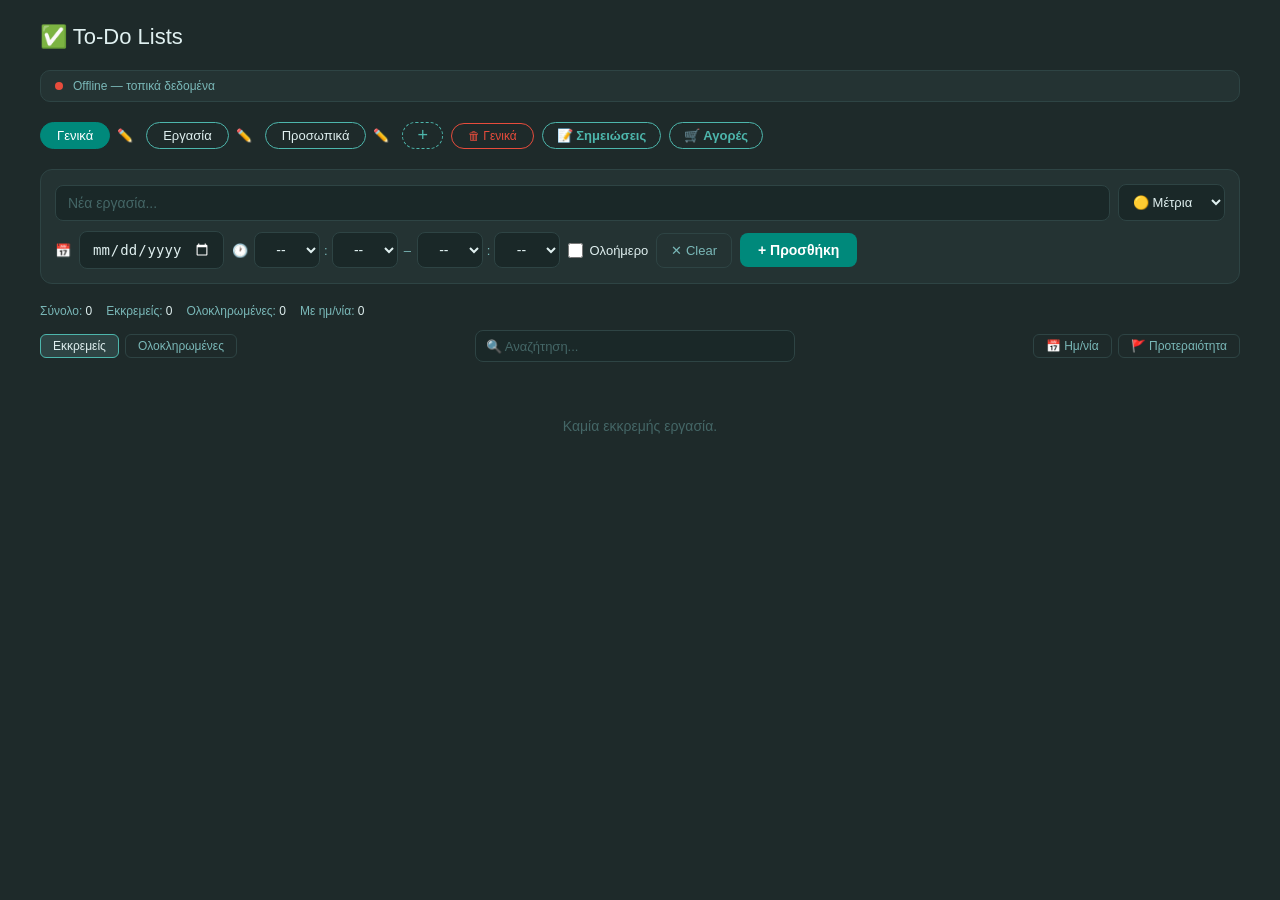
==== commit 043f0a9c: "Rename todo.html to index.html" ====
--- a/index.html
+++ b/index.html
@@ -32,6 +32,7 @@
 .add-panel{background:#243333;border:1px solid #2e4444;border-radius:12px;padding:14px;margin-bottom:1.25rem}
 .add-panel-toggle{display:none;width:100%;background:#243333;border:1px solid #2e4444;border-radius:12px;padding:11px 14px;margin-bottom:1.25rem;color:#4db6ac;font-size:14px;font-weight:600;cursor:pointer;text-align:left;align-items:center;gap:8px}
 .add-panel-toggle:active{border-color:#4db6ac}
+.add-panel-close{display:none}
 .row{display:flex;gap:8px;margin-bottom:10px;align-items:center;flex-wrap:wrap}
 .row:last-child{margin-bottom:0}
 .inp{background:#1a2828;border:1px solid #2e4444;border-radius:8px;padding:9px 12px;color:#e0f0f0;font-size:14px;outline:none;flex:1;min-width:0}
@@ -218,15 +219,26 @@
   h1{font-size:17px;margin-bottom:.6rem;gap:6px}
   .sync-bar{padding:5px 10px;margin-bottom:.6rem;font-size:11px;gap:6px}
   .sync-dot{width:6px;height:6px}
-  .lists-row{gap:5px;margin-bottom:.6rem}
-  .list-tab{padding:4px 11px;font-size:12px}
-  .list-tab.add-list{padding:1px 10px}
-  .notes-fab,.market-fab{padding:4px 10px;font-size:12px}
+  .lists-row{gap:7px;margin-bottom:.6rem}
+  .list-tab{padding:8px 16px;font-size:14px}
+  .list-tab.add-list{padding:4px 15px;font-size:20px}
+  .edit-pencil{padding:6px 8px;font-size:15px}
+  .notes-fab,.market-fab{padding:7px 14px;font-size:13px}
   .add-panel{display:none}
   .add-panel.open{display:block}
   .add-panel-toggle{display:flex}
   .add-panel-toggle.hidden{display:none}
-  .stats{gap:8px;font-size:11px;margin-bottom:.5rem}
+  .stats{gap:7px;font-size:10px;margin-bottom:.4rem;row-gap:2px}
+  .toolbar{gap:5px;margin-bottom:.6rem}
+  .filters{gap:4px}
+  .filter-btn{padding:3px 10px;font-size:11px}
+  .sort-row{gap:4px}
+  .sort-btn{padding:3px 10px;font-size:11px}
+  #search-inp{height:28px !important;font-size:12px !important}
+  .add-panel-close{
+    display:block;width:100%;background:transparent;border:1px solid #2e4444;border-radius:8px;
+    padding:7px;margin-bottom:10px;color:#7ab8b8;font-size:12px;cursor:pointer;
+  }
 }
 </style>
 </head>
@@ -241,6 +253,7 @@
 <div class="lists-row" id="lists-row"></div>
 <button class="add-panel-toggle" id="add-panel-toggle">+ Νέα εργασία</button>
 <div class="add-panel" id="add-panel">
+  <button class="add-panel-close" id="add-panel-close" type="button">✕ Κλείσιμο</button>
   <div class="row">
     <input id="inp-task" class="inp" type="text" placeholder="Νέα εργασία..." />
     <select class="sel" id="sel-prio">
@@ -288,10 +301,12 @@
 </div>
 
 <script>
+// Αφαιρούμε εντελώς οποιοδήποτε service worker είχε καταχωρηθεί παλιότερα,
+// ώστε να μην "κολλάει" ποτέ ξανά σε παλιά έκδοση. Δεν αγγίζει localStorage/cookies/δεδομένα.
 if('serviceWorker' in navigator){
-  window.addEventListener('load', () => {
-    navigator.serviceWorker.register('sw.js').catch(() => {});
-  });
+  navigator.serviceWorker.getRegistrations().then(regs => {
+    regs.forEach(reg => reg.unregister());
+  }).catch(() => {});
 }
 const SUPA_URL='https://odtbtugzilxsfqxlpofq.supabase.co';
 const SUPA_KEY='sb_publishable_ch-7C1ihpZRrxEhXFqV1xA_hXPwq61S';
@@ -358,6 +373,10 @@
     addPanelEl.classList.remove('open');
     if(addPanelToggle) addPanelToggle.classList.remove('hidden');
   }
+}
+const addPanelClose=document.getElementById('add-panel-close');
+if(addPanelClose){
+  addPanelClose.onclick=()=>closeAddPanelMobile();
 }
 
 let state={lists:['Γενικά','Εργασία','Προσωπικά'],activeList:'Γενικά',tasks:{'Γενικά':[],'Εργασία':[],'Προσωπικά':[]},filter:'active',sort:'none',sortDir:1,renamingList:null,addingList:false,editingId:null};
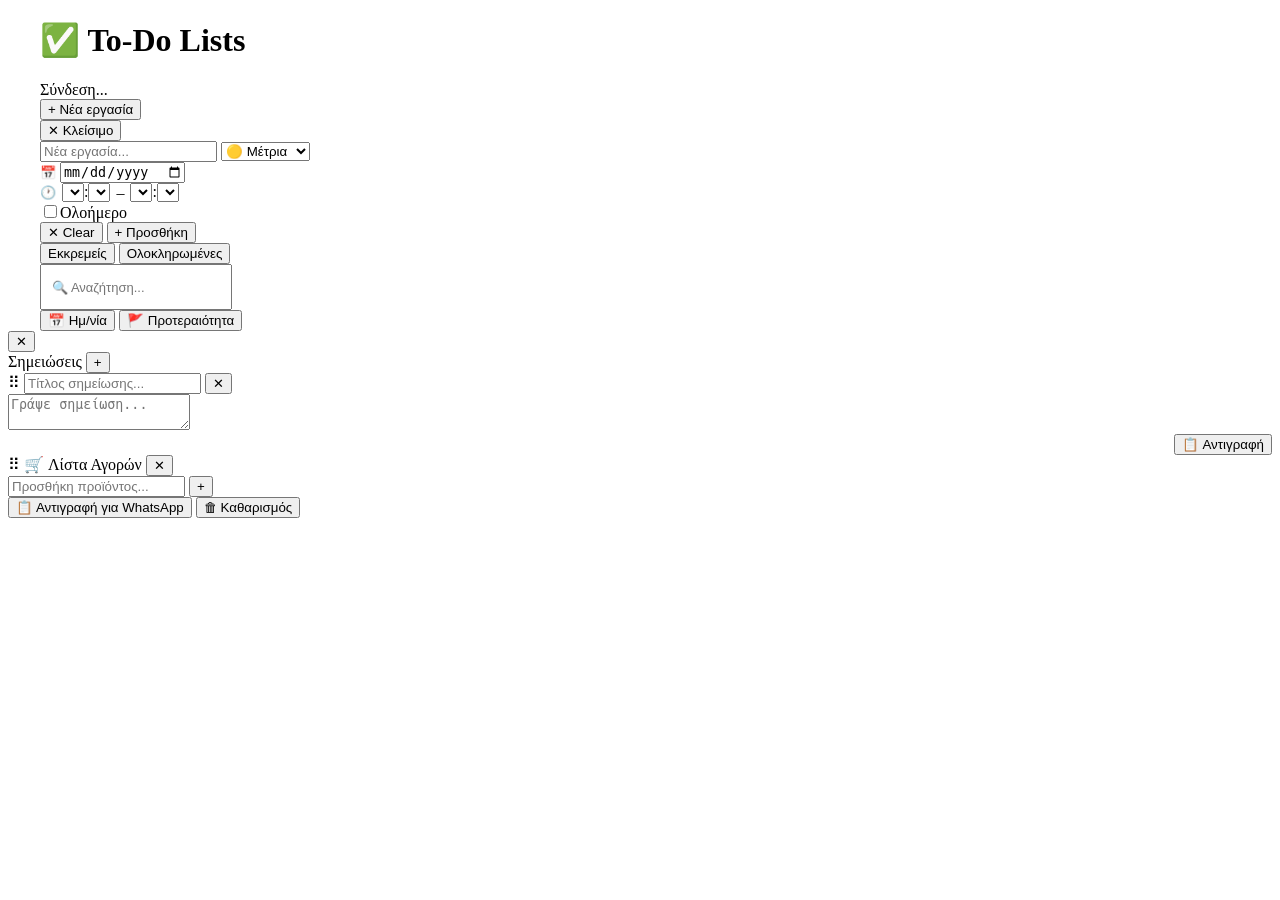
==== commit f6076d80: "Add files via upload" ====
--- a/index.html
+++ b/index.html
@@ -8,239 +8,7 @@
 <link rel="icon" type="image/png" href="icon-192.png">
 <link rel="apple-touch-icon" href="icon-192.png">
 <link rel="manifest" href="manifest.json">
-<style>
-*{box-sizing:border-box;margin:0;padding:0}
-body{background:#1e2a2a;color:#e0f0f0;font-family:Arial,sans-serif;padding:1.5rem;min-height:100vh}
-h1{font-size:22px;font-weight:500;color:#e0f0f0;margin-bottom:1.25rem;display:flex;align-items:center;gap:10px}
-.sync-bar{display:flex;align-items:center;gap:10px;background:#243333;border:1px solid #2e4444;border-radius:10px;padding:8px 14px;margin-bottom:1.25rem;font-size:12px;color:#7ab8b8}
-.sync-dot{width:8px;height:8px;border-radius:50%;background:#446666;flex-shrink:0;transition:background .3s}
-.sync-dot.ok{background:#4ade80}
-.sync-dot.err{background:#e74c3c}
-.sync-dot.loading{background:#f0c040;animation:pulse 1s infinite}
-@keyframes pulse{0%,100%{opacity:1}50%{opacity:.4}}
-.lists-row{display:flex;gap:8px;margin-bottom:1.25rem;flex-wrap:wrap;align-items:center}
-.list-tab{padding:5px 16px;border-radius:20px;border:1px solid #4db6ac;background:transparent;color:#e0f0f0;cursor:pointer;font-size:13px;transition:all .15s}
-.list-tab.active{background:#00897b;color:#fff;border-color:#00897b}
-.list-tab:hover:not(.active){border-color:#4db6ac;color:#fff}
-.list-tab.add-list{border-style:dashed;font-size:18px;padding:2px 14px;color:#4db6ac}
-.list-tab.add-list:hover{color:#fff;border-color:#4db6ac}
-.list-tab.del-list{color:#e74c3c;border-color:#e74c3c;font-size:12px}
-.list-tab.del-list:hover{background:#e74c3c;color:#fff}
-.list-rename-inp{background:#1a2828;border:1px solid #4db6ac;border-radius:20px;padding:4px 12px;color:#e0f0f0;font-size:13px;outline:none;width:120px}
-.edit-pencil{background:transparent;border:none;cursor:pointer;padding:2px 5px;font-size:13px;color:#7ab8b8;border-radius:4px}
-.edit-pencil:hover{color:#e0f0f0}
-.add-panel{background:#243333;border:1px solid #2e4444;border-radius:12px;padding:14px;margin-bottom:1.25rem}
-.add-panel-toggle{display:none;width:100%;background:#243333;border:1px solid #2e4444;border-radius:12px;padding:11px 14px;margin-bottom:1.25rem;color:#4db6ac;font-size:14px;font-weight:600;cursor:pointer;text-align:left;align-items:center;gap:8px}
-.add-panel-toggle:active{border-color:#4db6ac}
-.add-panel-close{display:none}
-.row{display:flex;gap:8px;margin-bottom:10px;align-items:center;flex-wrap:wrap}
-.row:last-child{margin-bottom:0}
-.inp{background:#1a2828;border:1px solid #2e4444;border-radius:8px;padding:9px 12px;color:#e0f0f0;font-size:14px;outline:none;flex:1;min-width:0}
-.inp:focus{border-color:#4db6ac}
-.inp::placeholder{color:#446666}
-.inp-date{width:145px;flex:none;color:#e0f0f0}
-.tsel{background:#1a2828;border:1px solid #2e4444;border-radius:8px;padding:8px 6px;color:#e0f0f0;font-size:14px;outline:none;cursor:pointer;width:66px;flex:none;text-align:center}
-.tsel option{background:#1e2a2a;color:#e0f0f0}
-.sel{background:#1a2828;border:1px solid #2e4444;border-radius:8px;padding:9px 10px;color:#e0f0f0;font-size:13px;outline:none;cursor:pointer}
-.sel option{background:#1e2a2a;color:#e0f0f0}
-.add-btn{background:#00897b;color:#fff;border:none;border-radius:8px;padding:9px 18px;font-size:14px;font-weight:600;cursor:pointer;white-space:nowrap;flex-shrink:0}
-.add-btn:hover{background:#00796b}
-.clear-btn{background:transparent;border:1px solid #2e4444;border-radius:8px;padding:9px 14px;font-size:13px;color:#7ab8b8;cursor:pointer;white-space:nowrap;flex-shrink:0}
-.clear-btn:hover{border-color:#4db6ac;color:#e0f0f0}
-.allday-wrap{display:flex;align-items:center;gap:6px;flex-shrink:0}
-.allday-wrap input[type=checkbox]{width:15px;height:15px;cursor:pointer;accent-color:#00897b;border:2px solid #4db6ac}
-.allday-wrap label{font-size:13px;color:#e0f0f0;cursor:pointer}
-.time-sep{color:#7ab8b8;font-size:13px;flex-shrink:0}
-.time-group{display:flex;align-items:center;gap:4px}
-.toolbar{display:flex;gap:8px;margin-bottom:1rem;flex-wrap:wrap;align-items:center;justify-content:space-between}
-.filters{display:flex;gap:6px;flex-wrap:wrap}
-.filter-btn{padding:4px 12px;border-radius:6px;border:1px solid #2e4444;background:transparent;color:#7ab8b8;cursor:pointer;font-size:12px;transition:all .15s}
-.filter-btn.active{background:#2e4444;color:#e0f0f0;border-color:#4db6ac}
-.filter-btn:hover:not(.active){color:#e0f0f0;border-color:#4db6ac}
-.sort-row{display:flex;gap:6px}
-.sort-btn{padding:4px 12px;border-radius:6px;border:1px solid #2e4444;background:transparent;color:#7ab8b8;cursor:pointer;font-size:12px;transition:all .15s}
-.sort-btn.active{background:#243333;color:#4db6ac;border-color:#2e4444}
-.sort-btn:hover:not(.active){color:#e0f0f0}
-.stats{display:flex;gap:14px;margin-bottom:.75rem;flex-wrap:wrap}
-.stat{font-size:12px;color:#7ab8b8}
-.stat span{color:#e0f0f0;font-weight:500}
-.tasks-list{display:flex;flex-direction:column;gap:6px}
-.task-item{background:#243333;border:1px solid #2e4444;border-radius:10px;padding:11px 14px;transition:border-color .15s}
-.task-item:hover{border-color:#4db6ac}
-.task-item.done{opacity:1}
-.task-top{display:flex;align-items:flex-start;gap:10px}
-.task-main{flex:1;min-width:0}
-.cb{width:18px;height:18px;border-radius:50%;border:2px solid #4db6ac;background:transparent;cursor:pointer;flex-shrink:0;display:flex;align-items:center;justify-content:center;transition:all .15s;margin-top:2px}
-.cb.checked{background:#00897b;border-color:#00897b}
-.cb.checked::after{content:'✓';font-size:11px;color:#fff;font-weight:700}
-.task-text{font-size:14px;color:#e0f0f0;word-break:break-word;font-weight:500;overflow-wrap:break-word;min-width:0}
-.task-item.done .task-text{color:#80cbc4}
-.pdot{width:7px;height:7px;border-radius:50%;flex-shrink:0;margin-top:5px}
-.p-high{background:#e74c3c}
-.p-med{background:#f39c12}
-.p-low{background:#2ecc71}
-.task-meta{font-size:11px;margin-top:4px;display:flex;gap:10px;flex-wrap:wrap}
-.meta-date{color:#60a5fa}
-.meta-time{color:#b2dfdb}
-.task-notes{font-size:13px;color:#b2dfdb;margin-top:6px;line-height:1.5;white-space:pre-wrap;word-break:break-word;border-left:2px solid #2e4444;padding-left:8px}
-.completed-date{font-size:11px;color:#4ade80;margin-top:4px;display:flex;align-items:center;gap:4px}
-.task-actions{display:flex;gap:5px;flex-shrink:0;align-items:center;margin-top:1px}
-.edit-btn{background:#2e4444;border:1px solid #3a5555;border-radius:6px;padding:6px 8px;color:#e0f0f0;cursor:pointer;font-size:15px;line-height:1;white-space:nowrap;min-width:32px;text-align:center}
-.edit-btn:hover{background:#3a5555}
-.edit-btn.active{background:#1e4d7a;border-color:#4a9eff;color:#4a9eff}
-.del-btn{background:#3a1a1a;border:1px solid #7a1e1e;border-radius:6px;padding:6px 8px;color:#e74c3c;cursor:pointer;font-size:15px;line-height:1;white-space:nowrap;min-width:32px;text-align:center}
-.del-btn:hover{background:#5a1a1a}
-.edit-panel{background:#1a2828;border:1px solid #2e4444;border-radius:8px;padding:12px;margin-top:10px;display:flex;flex-direction:column;gap:8px}
-.edit-row{display:flex;gap:8px;align-items:center;flex-wrap:wrap}
-.edit-label{font-size:12px;color:#80cbc4;width:90px;flex-shrink:0}
-.edit-inp{background:#1e2a2a;border:1px solid #2e4444;border-radius:6px;padding:7px 10px;color:#e0f0f0;font-size:13px;outline:none;flex:1;min-width:0}
-.etsel{background:#1e2a2a;border:1px solid #2e4444;border-radius:6px;padding:7px 6px;color:#e0f0f0;font-size:13px;outline:none;cursor:pointer;width:64px;text-align:center}
-.etsel option{background:#1e2a2a;color:#e0f0f0}
-.esel{background:#1e2a2a;border:1px solid #2e4444;border-radius:6px;padding:7px 10px;color:#e0f0f0;font-size:13px;outline:none;cursor:pointer}
-.esel option{background:#1e2a2a;color:#e0f0f0}
-.notes-inp{background:#1e2a2a;border:1px solid #2e4444;border-radius:6px;padding:7px 10px;color:#e0f0f0;font-size:13px;outline:none;width:100%;resize:vertical;min-height:60px;font-family:Arial,sans-serif}
-.notes-inp::placeholder{color:#446666}
-.save-btn{background:#00897b;color:#fff;border:none;border-radius:6px;padding:7px 18px;font-size:13px;font-weight:600;cursor:pointer}
-.save-btn:hover{background:#00796b}
-.cancel-btn{background:transparent;border:1px solid #2e4444;border-radius:6px;padding:7px 14px;font-size:13px;color:#7ab8b8;cursor:pointer}
-.cancel-btn:hover{border-color:#4db6ac;color:#e0f0f0}
-.empty{text-align:center;padding:2.5rem;color:#446666;font-size:14px}
-.new-list-inp{background:#1a2828;border:1px solid #4db6ac;border-radius:20px;padding:5px 14px;color:#e0f0f0;font-size:13px;outline:none;width:130px}
-.new-list-inp::placeholder{color:#446666}
-.toast{position:fixed;top:1rem;right:1rem;background:#1a3a5c;color:#4a9eff;border:1px solid #1e4d7a;border-radius:8px;padding:10px 16px;font-size:13px;opacity:0;transition:opacity .3s;pointer-events:none;max-width:280px;z-index:9999}
-.toast.show{opacity:1}
-.toast.err{background:#3a1a1a;color:#e74c3c;border-color:#7a1e1e}
-.toast.ok{background:#1a3a1a;color:#4ade80;border-color:#2d6b2d}
-input[type=date]{color-scheme:dark}
-
-/* ── Floating Notes ───────────────────────────────────── */
-.notes-fab{padding:5px 14px;border-radius:20px;border:1px solid #4db6ac;background:transparent;color:#4db6ac;cursor:pointer;font-size:13px;font-weight:600;transition:all .15s;display:inline-flex;align-items:center;gap:6px;position:relative}
-.notes-fab:hover,.notes-fab.active{background:#00897b;color:#fff;border-color:#00897b}
-.notes-fab .badge{background:#60a5fa;color:#fff;border-radius:50%;width:16px;height:16px;font-size:10px;font-weight:700;display:none;align-items:center;justify-content:center}
-.notes-popup{position:fixed;width:460px;max-width:calc(100vw - 2rem);height:420px;min-width:320px;min-height:280px;background:#243333;border:1px solid #2e4444;border-radius:14px;box-shadow:0 8px 32px rgba(0,0,0,.8);z-index:9000;display:none;flex-direction:row;overflow:hidden;cursor:default;resize:both}
-.notes-popup.open{display:flex}
-.notes-main-header{cursor:default}
-.notes-sidebar{width:150px;min-width:150px;background:#1a2828;border-right:1px solid #2e4444;display:flex;flex-direction:column;overflow:hidden}
-.notes-sidebar-header{padding:10px 10px 8px;border-bottom:1px solid #2e4444;display:flex;align-items:center;justify-content:space-between}
-.notes-sidebar-title{font-size:12px;color:#7ab8b8;font-weight:600;letter-spacing:.5px;text-transform:uppercase}
-.notes-add-btn{background:transparent;border:1px solid #2e4444;border-radius:6px;color:#7ab8b8;font-size:16px;width:24px;height:24px;cursor:pointer;display:flex;align-items:center;justify-content:center;line-height:1}
-.notes-add-btn:hover{border-color:#4db6ac;color:#e0f0f0}
-.notes-list{flex:1;overflow-y:auto;padding:6px}
-.notes-list::-webkit-scrollbar{width:4px}.notes-list::-webkit-scrollbar-thumb{background:#2e4444;border-radius:2px}
-.note-item{padding:7px 8px;border-radius:7px;cursor:pointer;margin-bottom:3px;border:1px solid transparent;transition:all .12s}
-.note-item:hover{background:#2e4444;border-color:#4db6ac}
-.note-item.active{background:#2e4444;border-color:#4db6ac}
-.note-item-title{font-size:12px;color:#e0f0f0;font-weight:500;white-space:nowrap;overflow:hidden;text-overflow:ellipsis}
-.note-item-date{font-size:10px;color:#7ab8b8;margin-top:2px}
-.notes-del-btn{background:transparent;border:none;color:#446666;cursor:pointer;font-size:12px;float:right;padding:0 2px;line-height:1}
-.notes-del-btn:hover{color:#e74c3c}
-.notes-main{flex:1;display:flex;flex-direction:column;overflow:hidden}
-.notes-main-header{padding:10px 12px 8px;border-bottom:1px solid #2e4444;display:flex;align-items:center;gap:8px}
-.notes-title-inp{background:transparent;border:none;color:#e0f0f0;font-size:14px;font-weight:500;outline:none;flex:1;min-width:0}
-.notes-title-inp::placeholder{color:#446666}
-.notes-drag-handle{cursor:move;color:#446666;font-size:14px;padding:0 4px;user-select:none;flex-shrink:0}
-.notes-close-btn{background:transparent;border:none;color:#7ab8b8;cursor:pointer;font-size:18px;line-height:1;padding:0 2px}
-.notes-close-btn:hover{color:#e0f0f0}
-.notes-body{flex:1;padding:10px 12px;overflow:hidden}
-.notes-textarea{width:100%;height:100%;background:transparent;border:none;color:#e0f0f0;font-size:13px;font-family:Arial,sans-serif;resize:none;outline:none;line-height:1.6}
-.notes-textarea::placeholder{color:#446666}
-.notes-footer{padding:6px 12px;border-top:1px solid #2e4444;font-size:11px;color:#7ab8b8;text-align:right}
-
-/* ── Market Popup ─────────────────────────────────── */
-.market-fab{padding:5px 14px;border-radius:20px;border:1px solid #4db6ac;background:transparent;color:#4db6ac;cursor:pointer;font-size:13px;font-weight:600;transition:all .15s;display:inline-flex;align-items:center;gap:6px}
-.market-fab:hover,.market-fab.active{background:#00897b;color:#fff;border-color:#00897b}
-.market-popup{position:fixed;width:360px;max-width:calc(100vw - 2rem);height:480px;min-width:280px;min-height:320px;background:#243333;border:1px solid #2e4444;border-radius:14px;box-shadow:0 8px 32px rgba(0,0,0,.8);z-index:9000;display:none;flex-direction:column;overflow:hidden;resize:both}
-.market-popup.open{display:flex}
-.market-header{display:flex;align-items:center;padding:10px 12px;border-bottom:1px solid #2e4444;background:#1a2828;flex-shrink:0;gap:8px}
-.market-drag{cursor:move;color:#446666;font-size:14px;user-select:none;flex-shrink:0}
-.market-title{font-size:13px;font-weight:600;color:#80cbc4;text-transform:uppercase;letter-spacing:.5px;flex:1}
-.market-close{background:transparent;border:none;color:#7ab8b8;cursor:pointer;font-size:18px;line-height:1;padding:0 2px}
-.market-close:hover{color:#e0f0f0}
-/* quick presets */
-.mkt-quick{padding:8px 10px;border-bottom:1px solid #2e4444;display:flex;flex-wrap:wrap;gap:5px;max-height:100px;overflow-y:auto;flex-shrink:0}
-.mkt-quick::-webkit-scrollbar{width:3px}.mkt-quick::-webkit-scrollbar-thumb{background:#2e4444;border-radius:2px}
-.mkt-chip{padding:3px 9px;border-radius:12px;border:1px solid #2e4444;background:#1a2828;color:#b2dfdb;font-size:12px;cursor:pointer;transition:all .12s;display:inline-flex;align-items:center;gap:4px}
-.mkt-chip:hover{border-color:#4db6ac;color:#e0f0f0;background:#2e4444}
-.mkt-chip-del{display:none;background:transparent;border:none;color:#e74c3c;cursor:pointer;font-size:11px;padding:0;line-height:1}
-.mkt-chip:hover .mkt-chip-del{display:inline}
-.mkt-chip-edit-inp{background:transparent;border:none;color:#e0f0f0;font-size:12px;outline:none;width:70px}
-.mkt-add-chip{padding:3px 9px;border-radius:12px;border:1px dashed #2e4444;background:transparent;color:#446666;font-size:12px;cursor:pointer;transition:all .12s}
-.mkt-add-chip:hover{border-color:#4db6ac;color:#4db6ac}
-/* input */
-.mkt-inp-row{padding:8px 10px;border-bottom:1px solid #2e4444;display:flex;gap:6px;flex-shrink:0}
-.mkt-inp{background:#1a2828;border:1px solid #2e4444;border-radius:6px;padding:6px 10px;color:#e0f0f0;font-size:13px;outline:none;flex:1}
-.mkt-inp:focus{border-color:#4db6ac}
-.mkt-inp::placeholder{color:#446666}
-.mkt-inp-btn{background:#00897b;border:none;border-radius:6px;padding:6px 12px;color:#fff;font-size:14px;font-weight:700;cursor:pointer}
-.mkt-inp-btn:hover{background:#00796b}
-/* list */
-.mkt-list{flex:1;overflow-y:auto;padding:6px 10px}
-.mkt-list::-webkit-scrollbar{width:4px}.mkt-list::-webkit-scrollbar-thumb{background:#2e4444;border-radius:2px}
-.mkt-item{display:flex;align-items:center;gap:8px;padding:6px 4px;border-bottom:1px solid #1a2828;cursor:pointer}
-.mkt-item:hover{background:#2e4444;border-radius:6px;padding:6px 8px}
-.mkt-cb{width:16px;height:16px;border-radius:4px;border:1.5px solid #4db6ac;background:transparent;flex-shrink:0;display:flex;align-items:center;justify-content:center;transition:all .15s}
-.mkt-cb.done{background:#00897b;border-color:#00897b}
-.mkt-cb.done::after{content:'✓';font-size:10px;color:#fff;font-weight:700}
-.mkt-text{flex:1;font-size:13px;color:#e0f0f0}
-.mkt-item.is-done .mkt-text{color:#446666;text-decoration:line-through}
-.mkt-del{background:transparent;border:none;color:#446666;cursor:pointer;font-size:12px;padding:0 4px;opacity:0}
-.mkt-item:hover .mkt-del{opacity:1}
-.mkt-del:hover{color:#e74c3c}
-/* footer */
-.mkt-footer{padding:8px 10px;border-top:1px solid #2e4444;display:flex;gap:6px;flex-shrink:0}
-.mkt-copy-btn{background:transparent;border:1px solid #2e4444;border-radius:6px;padding:5px 10px;color:#7ab8b8;font-size:12px;cursor:pointer;flex:1;text-align:center}
-.mkt-copy-btn:hover{border-color:#4db6ac;color:#e0f0f0}
-.mkt-clear-btn{background:transparent;border:1px solid #2e4444;border-radius:6px;padding:5px 10px;color:#446666;font-size:12px;cursor:pointer}
-.mkt-clear-btn:hover{border-color:#e74c3c;color:#e74c3c}
-/* copy btn in notes footer */
-.notes-copy-btn{background:transparent;border:none;color:#7ab8b8;font-size:11px;cursor:pointer;padding:0 6px}
-.notes-copy-btn:hover{color:#e0f0f0}
-.mkt-qty{display:flex;align-items:center;gap:3px;flex-shrink:0}
-.mkt-qty-btn{background:#2e4444;border:1px solid #3a5555;border-radius:4px;color:#e0f0f0;width:22px;height:22px;font-size:15px;line-height:1;cursor:pointer;display:flex;align-items:center;justify-content:center;padding:0}
-.mkt-qty-btn:hover{background:#00897b;border-color:#00897b;color:#fff}
-.mkt-qty-num{font-size:12px;color:#e0f0f0;min-width:18px;text-align:center;font-weight:700}
-
-/* ── Photo attachment ─────────────────────────────── */
-.task-photo{margin-top:8px;cursor:pointer}
-.task-photo img{max-width:120px;max-height:90px;border-radius:6px;border:1px solid #2e4444;object-fit:cover;transition:opacity .15s}
-.task-photo img:hover{opacity:.8}
-.photo-upload-btn{background:#2e4444;border:1px solid #3a5555;border-radius:6px;padding:5px 10px;color:#7ab8b8;font-size:12px;cursor:pointer;display:inline-flex;align-items:center;gap:5px}
-.photo-upload-btn:hover{border-color:#4db6ac;color:#e0f0f0}
-.photo-remove-btn{background:transparent;border:none;color:#446666;font-size:11px;cursor:pointer;padding:2px 4px;margin-left:4px}
-.photo-remove-btn:hover{color:#e74c3c}
-/* Lightbox */
-.lightbox{position:fixed;inset:0;background:rgba(0,0,0,.92);z-index:99999;display:none;align-items:center;justify-content:center;cursor:zoom-out}
-.lightbox.open{display:flex}
-.lightbox img{max-width:90vw;max-height:90vh;border-radius:8px;object-fit:contain;box-shadow:0 8px 40px rgba(0,0,0,.8)}
-.lightbox-close{position:absolute;top:1rem;right:1.5rem;background:transparent;border:none;color:#fff;font-size:28px;cursor:pointer;line-height:1}
-
-@media (max-width: 640px){
-  body{padding:.75rem}
-  h1{font-size:17px;margin-bottom:.6rem;gap:6px}
-  .sync-bar{padding:5px 10px;margin-bottom:.6rem;font-size:11px;gap:6px}
-  .sync-dot{width:6px;height:6px}
-  .lists-row{gap:7px;margin-bottom:.6rem}
-  .list-tab{padding:8px 16px;font-size:14px}
-  .list-tab.add-list{padding:4px 15px;font-size:20px}
-  .edit-pencil{padding:6px 8px;font-size:15px}
-  .notes-fab,.market-fab{padding:7px 14px;font-size:13px}
-  .add-panel{display:none}
-  .add-panel.open{display:block}
-  .add-panel-toggle{display:flex}
-  .add-panel-toggle.hidden{display:none}
-  .stats{gap:7px;font-size:10px;margin-bottom:.4rem;row-gap:2px}
-  .toolbar{gap:5px;margin-bottom:.6rem}
-  .filters{gap:4px}
-  .filter-btn{padding:3px 10px;font-size:11px}
-  .sort-row{gap:4px}
-  .sort-btn{padding:3px 10px;font-size:11px}
-  #search-inp{height:28px !important;font-size:12px !important}
-  .add-panel-close{
-    display:block;width:100%;background:transparent;border:1px solid #2e4444;border-radius:8px;
-    padding:7px;margin-bottom:10px;color:#7ab8b8;font-size:12px;cursor:pointer;
-  }
-}
-</style>
+<link rel="stylesheet" href="css/styles.css">
 </head>
 <body>
 <div id="app" style="max-width:1200px;margin:0 auto">
@@ -283,7 +51,7 @@
     <button class="filter-btn" data-filter="done">Ολοκληρωμένες</button>
   </div>
   <div style="display:flex;gap:8px;align-items:center;flex:1;max-width:320px">
-    <input id="search-inp" class="inp" type="text" placeholder="🔍 Αναζήτηση..." style="padding:5px 10px;font-size:13px;height:32px" oninput="render()" />
+    <input id="search-inp" class="inp" type="text" placeholder="🔍 Αναζήτηση..." style="padding:5px 10px;font-size:13px;height:32px" />
   </div>
   <div class="sort-row">
     <button class="sort-btn" id="sort-date">📅 Ημ/νία</button>
@@ -299,476 +67,6 @@
   <button class="lightbox-close" id="lightbox-close">✕</button>
   <img id="lightbox-img" src="" alt="" />
 </div>
-
-<script>
-// Αφαιρούμε εντελώς οποιοδήποτε service worker είχε καταχωρηθεί παλιότερα,
-// ώστε να μην "κολλάει" ποτέ ξανά σε παλιά έκδοση. Δεν αγγίζει localStorage/cookies/δεδομένα.
-if('serviceWorker' in navigator){
-  navigator.serviceWorker.getRegistrations().then(regs => {
-    regs.forEach(reg => reg.unregister());
-  }).catch(() => {});
-}
-const SUPA_URL='https://odtbtugzilxsfqxlpofq.supabase.co';
-const SUPA_KEY='sb_publishable_ch-7C1ihpZRrxEhXFqV1xA_hXPwq61S';
-// Early declarations so renderLists() works before notes/market scripts load
-var notesState = { notes: [], activeId: null, open: false };
-var mktState = { items: [], presets: [], open: false, dragged: false };
-const ROW_ID=1;
-
-async function supaGet(){
-  const r=await fetch(SUPA_URL+'/rest/v1/tododata?id=eq.'+ROW_ID+'&select=data',{
-    headers:{'apikey':SUPA_KEY,'Authorization':'Bearer '+SUPA_KEY}
-  });
-  const j=await r.json();
-  return j&&j.length>0?j[0].data:null;
-}
-
-async function supaSet(data){
-  const r=await fetch(SUPA_URL+'/rest/v1/tododata?id=eq.'+ROW_ID,{
-    method:'PATCH',
-    headers:{'apikey':SUPA_KEY,'Authorization':'Bearer '+SUPA_KEY,'Content-Type':'application/json','Prefer':'return=minimal'},
-    body:JSON.stringify({data:data})
-  });
-  if(!r.ok){
-    await fetch(SUPA_URL+'/rest/v1/tododata',{
-      method:'POST',
-      headers:{'apikey':SUPA_KEY,'Authorization':'Bearer '+SUPA_KEY,'Content-Type':'application/json','Prefer':'return=minimal'},
-      body:JSON.stringify({id:ROW_ID,data:data})
-    });
-  }
-}
-
-function pad(n){return String(n).padStart(2,'0');}
-function buildTS(hId,mId){
-  const hs=document.getElementById(hId),ms=document.getElementById(mId);
-  hs.innerHTML='<option value="">--</option>';
-  for(let h=0;h<24;h++){const o=document.createElement('option');o.value=pad(h);o.textContent=pad(h);hs.appendChild(o);}
-  ms.innerHTML='<option value="">--</option>';
-  for(let m=0;m<60;m+=5){const o=document.createElement('option');o.value=pad(m);o.textContent=pad(m);ms.appendChild(o);}
-}
-buildTS('ts-h','ts-m');buildTS('te-h','te-m');
-function clearDT(){
-  document.getElementById('inp-date').value='';
-  ['ts-h','ts-m','te-h','te-m'].forEach(id=>document.getElementById(id).value='');
-  document.getElementById('chk-allday').checked=false;
-  const w=document.getElementById('time-wrap');w.style.opacity='1';w.style.pointerEvents='auto';
-}
-document.getElementById('chk-allday').onchange=function(){
-  const w=document.getElementById('time-wrap');
-  w.style.opacity=this.checked?'0.3':'1';w.style.pointerEvents=this.checked?'none':'auto';
-};
-document.getElementById('clear-btn').onclick=clearDT;
-
-const addPanelToggle=document.getElementById('add-panel-toggle');
-const addPanelEl=document.getElementById('add-panel');
-if(addPanelToggle){
-  addPanelToggle.onclick=()=>{
-    addPanelEl.classList.add('open');
-    addPanelToggle.classList.add('hidden');
-    setTimeout(()=>document.getElementById('inp-task').focus(),50);
-  };
-}
-function closeAddPanelMobile(){
-  if(window.innerWidth<=640){
-    addPanelEl.classList.remove('open');
-    if(addPanelToggle) addPanelToggle.classList.remove('hidden');
-  }
-}
-const addPanelClose=document.getElementById('add-panel-close');
-if(addPanelClose){
-  addPanelClose.onclick=()=>closeAddPanelMobile();
-}
-
-let state={lists:['Γενικά','Εργασία','Προσωπικά'],activeList:'Γενικά',tasks:{'Γενικά':[],'Εργασία':[],'Προσωπικά':[]},filter:'active',sort:'none',sortDir:1,renamingList:null,addingList:false,editingId:null};
-
-function setSyncStatus(status,msg){
-  document.getElementById('sync-dot').className='sync-dot '+status;
-  document.getElementById('sync-label').textContent=msg;
-}
-
-let saveTimeout=null;
-function save(){
-  localStorage.setItem('todo_bk',JSON.stringify(state));
-  clearTimeout(saveTimeout);
-  saveTimeout=setTimeout(saveToCloud,1000);
-}
-
-async function saveToCloud(){
-  setSyncStatus('loading','Αποθήκευση...');
-  try{
-    const s={...state,renamingList:null,addingList:false,editingId:null};
-    await supaSet(JSON.stringify(s));
-    setSyncStatus('ok','Συγχρονισμένο ✓');
-  }catch(e){
-    setSyncStatus('err','Σφάλμα αποθήκευσης');
-  }
-}
-
-async function loadFromCloud(){
-  setSyncStatus('loading','Φόρτωση...');
-  try{
-    const raw=await supaGet();
-    if(raw!==null){
-      let data=raw;
-      try{data=JSON.parse(raw);}catch(e){}
-      if(typeof data==='string'){try{data=JSON.parse(data);}catch(e){data={};}}
-      if(data&&data.lists&&data.tasks){
-        state={...state,...data,renamingList:null,addingList:false,editingId:null,filter:'active'};
-      }
-      setSyncStatus('ok','Συγχρονισμένο ✓');
-      render();return;
-    }
-    loadLocal();render();
-  }catch(e){
-    loadLocal();render();
-  }
-}
-
-function loadLocal(){
-  try{
-    const b=localStorage.getItem('todo_bk');
-    if(b){const d=JSON.parse(b);state={...state,...d,renamingList:null,addingList:false,editingId:null,filter:'active'};}
-    setSyncStatus('err','Offline — τοπικά δεδομένα');
-  }catch(e){setSyncStatus('err','Σφάλμα');}
-}
-
-function showToast(msg,type){
-  const t=document.getElementById('toast');t.textContent=msg;t.className='toast '+(type||'');t.classList.add('show');
-  setTimeout(()=>t.classList.remove('show'),3000);
-}
-
-const prioRank={high:0,med:1,low:2};
-function getSorted(tasks){
-  const t=[...tasks];
-  if(state.sort==='date') t.sort((a,b)=>{const da=a.date||'9999',db=b.date||'9999';return(da<db?-1:da>db?1:0)*state.sortDir;});
-  else if(state.sort==='prio') t.sort((a,b)=>(prioRank[a.prio]-prioRank[b.prio])*state.sortDir);
-  return t;
-}
-function getFiltered(){
-  const tasks=state.tasks[state.activeList]||[];const f=state.filter;
-  let out=f==='active'?tasks.filter(t=>!t.done):f==='done'?tasks.filter(t=>t.done):tasks.filter(t=>!t.done);
-  const q=(document.getElementById('search-inp')||{}).value||'';
-  if(q.trim()) out=out.filter(t=>t.text.toLowerCase().includes(q.trim().toLowerCase())||(t.notes||'').toLowerCase().includes(q.trim().toLowerCase()));
-  return getSorted(out);
-}
-function fmtDate(d){if(!d)return '';const[y,m,dd]=d.split('-');return dd+'/'+m+'/'+y;}
-function fmtTime(h,m){if(!h)return '';return h+':'+m;}
-
-function commitRename(old,nw){
-  nw=nw.trim();if(!nw||nw===old){state.renamingList=null;render();return;}
-  if(state.lists.includes(nw)&&nw!==old){showToast('Υπάρχει ήδη!','err');state.renamingList=null;render();return;}
-  const i=state.lists.indexOf(old);state.lists[i]=nw;state.tasks[nw]=state.tasks[old];delete state.tasks[old];
-  if(state.activeList===old)state.activeList=nw;state.renamingList=null;save();render();
-}
-
-function renderLists(){
-  const row=document.getElementById('lists-row');row.innerHTML='';
-  state.lists.forEach(l=>{
-    if(state.renamingList===l){
-      const inp=document.createElement('input');inp.className='list-rename-inp';inp.value=l;
-      inp.onkeydown=e=>{if(e.key==='Enter'){e.preventDefault();commitRename(l,inp.value);}if(e.key==='Escape'){state.renamingList=null;render();}};
-      inp.onblur=()=>commitRename(l,inp.value);row.appendChild(inp);setTimeout(()=>{inp.focus();inp.select();},40);return;
-    }
-    const wrap=document.createElement('span');wrap.style.cssText='display:inline-flex;align-items:center;gap:2px';
-    const b=document.createElement('button');b.className='list-tab'+(l===state.activeList?' active':'');b.textContent=l;
-    b.onclick=()=>{state.activeList=l;state.filter='all';save();render();};
-    const eb=document.createElement('button');eb.className='edit-pencil';eb.textContent='✏️';eb.title='Μετονομασία';
-    eb.onclick=e=>{e.stopPropagation();state.renamingList=l;render();};
-    wrap.appendChild(b);wrap.appendChild(eb);row.appendChild(wrap);
-  });
-  if(state.addingList){
-    const inp=document.createElement('input');inp.className='new-list-inp';inp.placeholder='Όνομα λίστας...';
-    inp.onkeydown=e=>{if(e.key==='Enter'){const v=inp.value.trim();if(v&&!state.lists.includes(v)){state.lists.push(v);state.tasks[v]=[];state.activeList=v;}state.addingList=false;save();render();}if(e.key==='Escape'){state.addingList=false;render();}};
-    inp.onblur=()=>{state.addingList=false;render();};row.appendChild(inp);setTimeout(()=>inp.focus(),40);
-  } else {
-    const ab=document.createElement('button');ab.className='list-tab add-list';ab.textContent='+';ab.title='Νέα λίστα';
-    ab.onclick=()=>{state.addingList=true;render();};row.appendChild(ab);
-    if(state.lists.length>1){
-      const db=document.createElement('button');db.className='list-tab del-list';db.textContent='🗑 '+state.activeList;
-      db.onclick=()=>{if(!confirm('Διαγραφή "'+state.activeList+'";'))return;const i=state.lists.indexOf(state.activeList);delete state.tasks[state.activeList];state.lists.splice(i,1);state.activeList=state.lists[Math.max(0,i-1)];save();render();};
-      row.appendChild(db);
-    }
-  }
-  // Notes button in tab row
-  const nb=document.createElement('button');nb.className='notes-fab'+(notesState.open?' active':'');nb.id='notes-fab';nb.title='Σημειωματάριο';
-  const badgeEl=document.createElement('span');badgeEl.className='badge';badgeEl.id='notes-badge';
-  nb.innerHTML='📝 Σημειώσεις';nb.appendChild(badgeEl);
-  nb.onclick=notesToggle;
-  row.appendChild(nb);
-  // Market button
-  const mb=document.createElement('button');mb.className='market-fab'+(mktState.open?' active':'');mb.id='market-fab';mb.title='Λίστα Αγορών';
-  mb.textContent='🛒 Αγορές';
-  mb.onclick=mktToggle;
-  row.appendChild(mb);
-}
-function renderStats(){
-  const tasks=state.tasks[state.activeList]||[];const done=tasks.filter(t=>t.done).length;
-  document.getElementById('stats').innerHTML=`<div class="stat">Σύνολο: <span>${tasks.length}</span></div><div class="stat">Εκκρεμείς: <span>${tasks.length-done}</span></div><div class="stat">Ολοκληρωμένες: <span>${done}</span></div><div class="stat">Με ημ/νία: <span>${tasks.filter(t=>t.date).length}</span></div>`;
-}
-function renderFilters(){
-  document.querySelectorAll('.filter-btn').forEach(b=>{
-    b.classList.toggle('active',b.dataset.filter===state.filter);
-    b.onclick=()=>{
-      state.filter=b.dataset.filter;
-      const si=document.getElementById('search-inp');if(si)si.value='';
-      render();
-    };
-  });
-}
-function renderSort(){
-  const sd=document.getElementById('sort-date'),sp=document.getElementById('sort-prio');
-  sd.classList.toggle('active',state.sort==='date');sp.classList.toggle('active',state.sort==='prio');
-  const arr=state.sortDir===1?' ↑':' ↓';
-  sd.textContent='📅 Ημ/νία'+(state.sort==='date'?arr:'');
-  sp.textContent='🚩 Προτεραιότητα'+(state.sort==='prio'?arr:'');
-  sd.onclick=()=>{if(state.sort==='date')state.sortDir*=-1;else{state.sort='date';state.sortDir=1;}render();};
-  sp.onclick=()=>{if(state.sort==='prio')state.sortDir*=-1;else{state.sort='prio';state.sortDir=1;}render();};
-}
-function makeEditPanel(task){
-  const panel=document.createElement('div');panel.className='edit-panel';
-  function makeTG(hv,mv){
-    const g=document.createElement('div');g.className='time-group';
-    const hs=document.createElement('select');hs.className='etsel';hs.innerHTML='<option value="">--</option>';
-    for(let h=0;h<24;h++){const o=document.createElement('option');o.value=pad(h);o.textContent=pad(h);if(pad(h)===hv)o.selected=true;hs.appendChild(o);}
-    const sep=document.createElement('span');sep.className='time-sep';sep.textContent=':';
-    const ms=document.createElement('select');ms.className='etsel';ms.innerHTML='<option value="">--</option>';
-    for(let m=0;m<60;m+=5){const o=document.createElement('option');o.value=pad(m);o.textContent=pad(m);if(pad(m)===mv)o.selected=true;ms.appendChild(o);}
-    g.appendChild(hs);g.appendChild(sep);g.appendChild(ms);g._h=hs;g._m=ms;return g;
-  }
-  const r1=document.createElement('div');r1.className='edit-row';
-  const l1=document.createElement('span');l1.className='edit-label';l1.textContent='Τίτλος';
-  const ti=document.createElement('input');ti.className='edit-inp';ti.value=task.text;
-  r1.appendChild(l1);r1.appendChild(ti);
-  const r2=document.createElement('div');r2.className='edit-row';
-  const l2=document.createElement('span');l2.className='edit-label';l2.textContent='Ημ/νία';
-  const di=document.createElement('input');di.type='date';di.className='edit-inp';di.style.cssText='width:145px;flex:none';di.value=task.date||'';
-  const adw=document.createElement('div');adw.className='allday-wrap';
-  const adc=document.createElement('input');adc.type='checkbox';adc.checked=!!task.allDay;
-  const adl=document.createElement('label');adl.textContent=' Ολοήμερο';adw.appendChild(adc);adw.appendChild(adl);
-  r2.appendChild(l2);r2.appendChild(di);r2.appendChild(adw);
-  const r3=document.createElement('div');r3.className='edit-row';
-  const l3=document.createElement('span');l3.className='edit-label';l3.textContent='Ώρα';
-  const tsg=makeTG(task.tsH||'',task.tsM||'');const sep2=document.createElement('span');sep2.className='time-sep';sep2.textContent='–';
-  const teg=makeTG(task.teH||'',task.teM||'');
-  const psel=document.createElement('select');psel.className='esel';
-  [{v:'low',t:'🟢 Χαμηλή'},{v:'med',t:'🟡 Μέτρια'},{v:'high',t:'🔴 Υψηλή'}].forEach(p=>{
-    const o=document.createElement('option');o.value=p.v;o.textContent=p.t;if(p.v===task.prio)o.selected=true;psel.appendChild(o);
-  });
-  r3.appendChild(l3);r3.appendChild(tsg);r3.appendChild(sep2);r3.appendChild(teg);r3.appendChild(psel);
-  const r4=document.createElement('div');r4.className='edit-row';r4.style.alignItems='flex-start';
-  const l4=document.createElement('span');l4.className='edit-label';l4.style.paddingTop='8px';l4.textContent='Παρατηρήσεις';
-  const ni=document.createElement('textarea');ni.className='notes-inp';ni.placeholder='Παρατηρήσεις...';ni.value=task.notes||'';
-  r4.appendChild(l4);r4.appendChild(ni);
-  // Photo upload row
-  const rPhoto=document.createElement('div');rPhoto.className='edit-row';rPhoto.style.alignItems='center';
-  const lPhoto=document.createElement('span');lPhoto.className='edit-label';lPhoto.textContent='Φωτογραφία';
-  const photoWrap=document.createElement('div');photoWrap.style.cssText='display:flex;align-items:center;gap:8px;flex-wrap:wrap';
-  let photoData = task.photo || null;
-  const fileInp=document.createElement('input');fileInp.type='file';fileInp.accept='image/*';fileInp.style.display='none';
-  const uploadBtn=document.createElement('button');uploadBtn.className='photo-upload-btn';uploadBtn.type='button';
-  uploadBtn.innerHTML='📎 '+(photoData?'Αλλαγή':'Επιλογή φωτό');
-  uploadBtn.onclick=()=>fileInp.click();
-  const previewImg=document.createElement('img');previewImg.style.cssText='max-width:80px;max-height:60px;border-radius:6px;border:1px solid #2e4444;display:'+(photoData?'block':'none');
-  if(photoData)previewImg.src=photoData;
-  const removeBtn=document.createElement('button');removeBtn.className='photo-remove-btn';removeBtn.type='button';removeBtn.textContent='🗑 Αφαίρεση';
-  removeBtn.style.cssText='display:'+(photoData?'inline-flex':'none')+';align-items:center;gap:4px;background:#3a1a1a;border:1px solid #7a1e1e;border-radius:6px;padding:5px 10px;color:#e74c3c;font-size:12px;cursor:pointer;margin-top:6px';
-  removeBtn.onclick=()=>{photoData=null;previewImg.style.display='none';removeBtn.style.display='none';cameraBtn.style.display='inline-flex';uploadBtn.innerHTML='📎 Επιλογή φωτό';};
-  // Camera button (mobile)
-  const cameraInp=document.createElement('input');cameraInp.type='file';cameraInp.accept='image/*';cameraInp.capture='environment';cameraInp.style.display='none';
-  const cameraBtn=document.createElement('button');cameraBtn.className='photo-upload-btn';cameraBtn.type='button';
-  cameraBtn.innerHTML='📷 Κάμερα';cameraBtn.style.display=photoData?'none':'inline-flex';
-  cameraBtn.onclick=()=>cameraInp.click();
-  function compressPhoto(dataUrl,cb){
-    const img=new Image();
-    img.onload=()=>{
-      const MAX=800;let w=img.width,h=img.height;
-      if(w>h){if(w>MAX){h=Math.round(h*MAX/w);w=MAX;}}else{if(h>MAX){w=Math.round(w*MAX/h);h=MAX;}}
-      const c=document.createElement('canvas');c.width=w;c.height=h;
-      c.getContext('2d').drawImage(img,0,0,w,h);
-      cb(c.toDataURL('image/jpeg',0.7));
-    };img.src=dataUrl;
-  }
-  if(!window.__pd) window.__pd={};
-  cameraInp.onchange=()=>{
-    const file=cameraInp.files[0];if(!file)return;
-    const reader=new FileReader();
-    reader.onload=e=>{
-      compressPhoto(e.target.result,compressed=>{
-        photoData=compressed;
-        window.__pd[task.id]=compressed;
-        previewImg.src=compressed;previewImg.style.display='block';
-        removeBtn.style.display='inline-flex';cameraBtn.style.display='none';uploadBtn.innerHTML='📎 Αλλαγή';
-      });
-    };
-    reader.readAsDataURL(file);
-  };
-  fileInp.onchange=()=>{
-    const file=fileInp.files[0];if(!file)return;
-    const reader=new FileReader();
-    reader.onload=e=>{
-      photoData=e.target.result;
-      previewImg.src=photoData;previewImg.style.display='block';
-      removeBtn.style.display='inline-flex';cameraBtn.style.display='none';uploadBtn.innerHTML='📎 Αλλαγή';
-    };
-    reader.readAsDataURL(file);
-  };
-  const dropZone=document.createElement('div');
-  dropZone.style.cssText='border:2px dashed #2e4444;border-radius:6px;padding:6px 10px;font-size:12px;color:#446666;cursor:pointer;transition:all .15s';
-  dropZone.textContent='📂 σύρε φωτό εδώ';
-  dropZone.ondragover=(e)=>{e.preventDefault();dropZone.style.borderColor='#4db6ac';dropZone.style.color='#4db6ac';};
-  dropZone.ondragleave=()=>{dropZone.style.borderColor='#2e4444';dropZone.style.color='#446666';};
-  dropZone.ondrop=(e)=>{
-    e.preventDefault();dropZone.style.borderColor='#2e4444';dropZone.style.color='#446666';
-    const file=e.dataTransfer.files[0];if(!file||!file.type.startsWith('image/'))return;
-    const reader=new FileReader();
-    reader.onload=ev=>{photoData=ev.target.result;previewImg.src=photoData;previewImg.style.display='block';removeBtn.style.display='inline-flex';cameraBtn.style.display='none';uploadBtn.innerHTML='📎 Αλλαγή';};
-    reader.readAsDataURL(file);
-  };
-  dropZone.textContent='📂 σύρε φωτό εδώ ή Ctrl+V για paste';
-  document.addEventListener('paste',function pasteHandler(e){
-    if(!panel.isConnected){document.removeEventListener('paste',pasteHandler);return;}
-    const items=e.clipboardData&&e.clipboardData.items;
-    if(!items)return;
-    for(let i=0;i<items.length;i++){
-      if(items[i].type.startsWith('image/')){
-        const file=items[i].getAsFile();
-        const reader=new FileReader();
-        reader.onload=ev=>{photoData=ev.target.result;previewImg.src=photoData;previewImg.style.display='block';removeBtn.style.display='inline';uploadBtn.innerHTML='📎 Αλλαγή';dropZone.style.borderColor='#4db6ac';setTimeout(()=>{dropZone.style.borderColor='#2e4444';},600);};
-        reader.readAsDataURL(file);
-        showToast('Screenshot αποθηκεύτηκε!','ok');
-        break;
-      }
-    }
-  });
-  photoWrap.appendChild(fileInp);photoWrap.appendChild(cameraInp);photoWrap.appendChild(uploadBtn);photoWrap.appendChild(cameraBtn);photoWrap.appendChild(dropZone);photoWrap.appendChild(previewImg);photoWrap.appendChild(removeBtn);
-  rPhoto.appendChild(lPhoto);rPhoto.appendChild(photoWrap);
-
-  const r5=document.createElement('div');r5.className='edit-row';
-  const saveB=document.createElement('button');saveB.className='save-btn';saveB.textContent='Αποθήκευση';
-  saveB.onclick=()=>{
-    const all=state.tasks[state.activeList];const t=all.find(t=>t.id===task.id);if(!t)return;
-    t.text=ti.value.trim()||t.text;t.date=di.value||'';t.allDay=adc.checked;
-    t.tsH=tsg._h.value||'';t.tsM=tsg._m.value||'';t.teH=teg._h.value||'';t.teM=teg._m.value||'';
-    t.prio=psel.value;t.notes=ni.value.trim();t.photo=(window.__pd&&window.__pd[task.id]!==undefined)?window.__pd[task.id]:(photoData||null);state.editingId=null;save();render();showToast('Αποθηκεύτηκε!','ok');
-  };
-  const canB=document.createElement('button');canB.className='cancel-btn';canB.textContent='Ακύρωση';
-  canB.onclick=()=>{state.editingId=null;render();};
-  r5.appendChild(saveB);r5.appendChild(canB);
-  panel.appendChild(r1);panel.appendChild(r2);panel.appendChild(r3);panel.appendChild(r4);panel.appendChild(rPhoto);panel.appendChild(r5);
-  return panel;
-}
-function renderTasks(){
-  const list=document.getElementById('tasks-list');const tasks=getFiltered();list.innerHTML='';
-  if(!tasks.length){list.innerHTML='<div class="empty">'+(state.filter==="done"?'Καμία ολοκληρωμένη εργασία.':'Καμία εκκρεμής εργασία.')+'</div>';return;}
-  tasks.forEach(task=>{
-    const item=document.createElement('div');item.className='task-item'+(task.done?' done':'');
-    const top=document.createElement('div');top.className='task-top';
-    const cb=document.createElement('div');cb.className='cb'+(task.done?' checked':'');cb.onclick=()=>{
-    task.done=!task.done;
-    if(task.done){
-      const now=new Date();
-      task.completedAt=now.toISOString();
-    } else {
-      delete task.completedAt;
-    }
-    save();render();
-  };
-    const dot=document.createElement('div');dot.className='pdot p-'+task.prio;
-    const main=document.createElement('div');main.className='task-main';
-    const txt=document.createElement('div');txt.className='task-text';txt.textContent=task.text;main.appendChild(txt);
-    if(task.date||task.tsH){
-      const meta=document.createElement('div');meta.className='task-meta';
-      if(task.date){const s=document.createElement('span');s.className='meta-date';s.textContent='📅 '+fmtDate(task.date)+(task.allDay?' · Ολοήμερο':'');meta.appendChild(s);}
-      if(!task.allDay&&task.tsH){const s=document.createElement('span');s.className='meta-time';const te=task.teH?fmtTime(task.teH,task.teM):'';s.textContent='🕐 '+fmtTime(task.tsH,task.tsM)+(te?' – '+te:'');meta.appendChild(s);}
-      main.appendChild(meta);
-    }
-    if(task.notes&&state.editingId!==task.id){const nd=document.createElement('div');nd.className='task-notes';nd.textContent=task.notes;main.appendChild(nd);}
-    if(task.photo&&state.editingId!==task.id){
-      const pd=document.createElement('div');pd.className='task-photo';
-      const pi=document.createElement('img');pi.src=task.photo;pi.alt='Φωτογραφία';
-      pi.onclick=()=>openLightbox(task.photo);
-      pd.appendChild(pi);main.appendChild(pd);
-    }
-    if(task.done&&task.completedAt&&state.editingId!==task.id){
-      const cd=document.createElement('div');cd.className='completed-date';
-      const dt=new Date(task.completedAt);
-      const str=pad(dt.getDate())+'/'+pad(dt.getMonth()+1)+'/'+dt.getFullYear()+' '+pad(dt.getHours())+':'+pad(dt.getMinutes());
-      cd.textContent='✅ Ολοκληρώθηκε: '+str;
-      main.appendChild(cd);
-    }
-    const actions=document.createElement('div');actions.className='task-actions';
-    const calBtn2=document.createElement('button');
-    calBtn2.style.cssText='background:'+(task.gcal?'#1a3a1a':'#1e3a5f')+';border:1px solid '+(task.gcal?'#2d6b2d':'#1e4d7a')+';border-radius:6px;padding:6px 8px;color:'+(task.gcal?'#4ade80':'#4a9eff')+';cursor:pointer;font-size:15px;line-height:1;min-width:32px;text-align:center';
-    calBtn2.textContent=task.gcal?'✓':'🗓';
-    calBtn2.title=task.gcal?'Έχει προστεθεί':'Προσθήκη στο Google Calendar';calBtn2.onclick=()=>{if(!task.gcal)addToCalendar(task,calBtn2);};
-    const editBtn=document.createElement('button');editBtn.className='edit-btn'+(state.editingId===task.id?' active':'');
-    editBtn.textContent='✏️';editBtn.title='Επεξεργασία';editBtn.onclick=()=>{state.editingId=state.editingId===task.id?null:task.id;render();};
-    const delBtn=document.createElement('button');delBtn.className='del-btn';delBtn.title='Διαγραφή';delBtn.textContent='🗑';
-    delBtn.onclick=()=>{
-      if(confirm('Διαγραφή: "'+task.text+'"?')){
-        const all=state.tasks[state.activeList];const i=all.findIndex(t=>t.id===task.id);if(i>-1)all.splice(i,1);
-        if(state.editingId===task.id)state.editingId=null;save();render();showToast('Διαγράφηκε.');
-      }
-    };
-    actions.appendChild(calBtn2);actions.appendChild(editBtn);actions.appendChild(delBtn);
-    top.appendChild(cb);top.appendChild(dot);top.appendChild(main);top.appendChild(actions);
-    item.appendChild(top);if(state.editingId===task.id)item.appendChild(makeEditPanel(task));
-    list.appendChild(item);
-  });
-}
-function render(){renderLists();renderStats();renderFilters();renderSort();renderTasks();}
-document.getElementById('add-btn').onclick=addTask;
-document.getElementById('inp-task').onkeydown=e=>{if(e.key==='Enter')addTask();};
-function addTask(){
-  const txt=document.getElementById('inp-task').value.trim();if(!txt)return;
-  const date=document.getElementById('inp-date').value||'';const allDay=document.getElementById('chk-allday').checked;
-  const tsH=(!allDay&&document.getElementById('ts-h').value)||'';const tsM=(!allDay&&document.getElementById('ts-m').value)||'';
-  const teH=(!allDay&&document.getElementById('te-h').value)||'';const teM=(!allDay&&document.getElementById('te-m').value)||'';
-  const prio=document.getElementById('sel-prio').value;
-  if(!state.tasks[state.activeList])state.tasks[state.activeList]=[];
-  state.tasks[state.activeList].unshift({text:txt,prio,done:false,date,allDay,tsH,tsM,teH,teM,notes:'',id:Date.now()});
-  document.getElementById('inp-task').value='';clearDT();state.filter='all';save();render();closeAddPanelMobile();
-}
-function addToCalendar(task, btn){
-  if(!task.date){ showToast('Δεν έχει ημερομηνία!','err'); return; }
-  const tsH=task.tsH||'', tsM=task.tsM||'';
-  const teH=task.teH||'', teM=task.teM||'';
-  const notes=task.notes||'';
-  let url;
-  if(task.allDay){
-    const d=task.date.replace(/-/g,'');
-    // end date must be next day for all-day events
-    const nextDay=new Date(task.date);nextDay.setDate(nextDay.getDate()+1);
-    const nd=nextDay.toISOString().slice(0,10).replace(/-/g,'');
-    url='https://calendar.google.com/calendar/render?action=TEMPLATE'
-      +'&text='+encodeURIComponent(task.text)
-      +'&dates='+d+'/'+nd
-      +(notes?'&details='+encodeURIComponent(notes):'');
-  } else {
-    const d=task.date.replace(/-/g,'');
-    const sh=tsH||'09',sm=tsM||'00';
-    const eh=teH||(String(parseInt(sh)+1).padStart(2,'0')),em=teM||'00';
-    url='https://calendar.google.com/calendar/render?action=TEMPLATE'
-      +'&text='+encodeURIComponent(task.text)
-      +'&dates='+d+'T'+sh+sm+'00/'+d+'T'+eh+em+'00'
-      +'&ctz=Europe/Athens'
-      +(notes?'&details='+encodeURIComponent(notes):'');
-  }
-  task.gcal=true;save();render();
-  window.open(url,'_blank');
-  showToast('Άνοιξε το Google Calendar — πάτα Save!','ok');
-}
-loadFromCloud();
-
-function openLightbox(src){
-  document.getElementById('lightbox-img').src=src;
-  document.getElementById('lightbox').classList.add('open');
-}
-document.getElementById('lightbox').onclick=()=>document.getElementById('lightbox').classList.remove('open');
-document.getElementById('lightbox-close').onclick=(e)=>{e.stopPropagation();document.getElementById('lightbox').classList.remove('open');};
-document.addEventListener('keydown',e=>{if(e.key==='Escape')document.getElementById('lightbox').classList.remove('open');});
-
-</script>
 
 <!-- Floating Notes -->
 <div class="notes-popup" id="notes-popup">
@@ -810,371 +108,7 @@
     <button class="mkt-clear-btn" id="mkt-clear">🗑 Καθαρισμός</button>
   </div>
 </div>
-<script>
-// ── Floating Notes ───────────────────────────────────────────────
-const NOTES_KEY = 'todo_notes_v1';
-// notesState declared early above
 
-function notesLoad() {
-  try {
-    const raw = localStorage.getItem(NOTES_KEY);
-    if (raw) {
-      const d = JSON.parse(raw);
-      notesState.notes = d.notes || [];
-    }
-  } catch(e) {}
-  if (!notesState.notes.length) {
-    notesState.notes = [{ id: Date.now(), title: 'Πρώτη σημείωση', body: '', updatedAt: new Date().toISOString() }];
-  }
-  notesState.activeId = notesState.notes[0].id;
-}
-
-function notesSave() {
-  localStorage.setItem(NOTES_KEY, JSON.stringify({ notes: notesState.notes }));
-  // also push to Supabase notes table (best effort)
-  supaNotesSet(JSON.stringify(notesState.notes));
-}
-
-async function supaNotesSet(data) {
-  try {
-    const r = await fetch(SUPA_URL+'/rest/v1/tododata?id=eq.99', {
-      method: 'PATCH',
-      headers: {'apikey': SUPA_KEY,'Authorization':'Bearer '+SUPA_KEY,'Content-Type':'application/json','Prefer':'return=minimal'},
-      body: JSON.stringify({data: data})
-    });
-    if (!r.ok) {
-      await fetch(SUPA_URL+'/rest/v1/tododata', {
-        method: 'POST',
-        headers: {'apikey': SUPA_KEY,'Authorization':'Bearer '+SUPA_KEY,'Content-Type':'application/json','Prefer':'return=minimal'},
-        body: JSON.stringify({id: 99, data: data})
-      });
-    }
-  } catch(e) {}
-}
-
-async function supaNotesLoad() {
-  try {
-    const r = await fetch(SUPA_URL+'/rest/v1/tododata?id=eq.99&select=data', {
-      headers: {'apikey': SUPA_KEY,'Authorization':'Bearer '+SUPA_KEY}
-    });
-    const j = await r.json();
-    if (j && j.length > 0 && j[0].data) {
-      const d = JSON.parse(j[0].data);
-      if (Array.isArray(d) && d.length) {
-        notesState.notes = d;
-        notesState.activeId = d[0].id;
-        notesRender();
-        notesLoadActive();
-      }
-    }
-  } catch(e) {}
-}
-
-function fmtNoteDate(iso) {
-  try {
-    const d = new Date(iso);
-    return pad(d.getDate())+'/'+pad(d.getMonth()+1)+' '+pad(d.getHours())+':'+pad(d.getMinutes());
-  } catch(e) { return ''; }
-}
-
-function notesRender() {
-  const list = document.getElementById('notes-list');
-  list.innerHTML = '';
-  notesState.notes.forEach(n => {
-    const item = document.createElement('div');
-    item.className = 'note-item' + (n.id === notesState.activeId ? ' active' : '');
-    item.innerHTML = '<span class="notes-del-btn" data-id="'+n.id+'">✕</span><div class="note-item-title">'+(n.title||'Χωρίς τίτλο')+'</div><div class="note-item-date">'+fmtNoteDate(n.updatedAt)+'</div>';
-    item.onclick = (e) => {
-      if (e.target.classList.contains('notes-del-btn')) return;
-      notesFlush();
-      notesState.activeId = n.id;
-      notesRender();
-      notesLoadActive();
-    };
-    item.querySelector('.notes-del-btn').onclick = (e) => {
-      e.stopPropagation();
-      if (notesState.notes.length === 1) { showToast('Πρέπει να υπάρχει τουλάχιστον μία σημείωση.','err'); return; }
-      notesState.notes = notesState.notes.filter(x => x.id !== n.id);
-      if (notesState.activeId === n.id) notesState.activeId = notesState.notes[0].id;
-      notesSave(); notesRender(); notesLoadActive();
-    };
-    list.appendChild(item);
-  });
-  // badge
-  const badge = document.getElementById('notes-badge');
-  if(badge){
-    badge.textContent = notesState.notes.length;
-    badge.style.display = notesState.notes.length > 1 ? 'flex' : 'none';
-  }
-}
-
-function notesLoadActive() {
-  const n = notesState.notes.find(x => x.id === notesState.activeId);
-  const ti = document.getElementById('notes-title-inp');
-  const ta = document.getElementById('notes-textarea');
-  const ft = document.getElementById('notes-footer');
-  const ftSpan = document.getElementById('notes-footer-text');
-  if (n) {
-    ti.value = n.title || '';
-    ta.value = n.body || '';
-    if(ftSpan) ftSpan.textContent = n.updatedAt ? 'Αποθήκευση: ' + fmtNoteDate(n.updatedAt) : '';
-  } else {
-    ti.value = ''; ta.value = '';
-    if(ftSpan) ftSpan.textContent = '';
-  }
-}
-
-function notesFlush() {
-  const n = notesState.notes.find(x => x.id === notesState.activeId);
-  if (!n) return;
-  const ti = document.getElementById('notes-title-inp');
-  const ta = document.getElementById('notes-textarea');
-  n.title = ti.value.trim() || 'Χωρίς τίτλο';
-  n.body = ta.value;
-  n.updatedAt = new Date().toISOString();
-}
-
-let notesFlushTimer = null;
-function notesAutoSave() {
-  clearTimeout(notesFlushTimer);
-  notesFlushTimer = setTimeout(() => {
-    notesFlush();
-    notesSave();
-    notesRender();
-    notesLoadActive();
-  }, 800);
-}
-
-document.getElementById('notes-title-inp').oninput = notesAutoSave;
-document.getElementById('notes-textarea').oninput = notesAutoSave;
-
-function notesToggle(){
-  const popup = document.getElementById('notes-popup');
-  notesState.open = !notesState.open;
-  popup.classList.toggle('open', notesState.open);
-  // Position popup near button
-  if(notesState.open && !notesState.dragged){
-    const fab = document.getElementById('notes-fab');
-    if(fab){
-      const r=fab.getBoundingClientRect();
-      const pw=460, ph=420;
-      let left=r.left;
-      let top=r.bottom+8;
-      if(left+pw>window.innerWidth-8) left=window.innerWidth-pw-8;
-      if(top+ph>window.innerHeight-8) top=r.top-ph-8;
-      popup.style.left=Math.max(8,left)+'px';
-      popup.style.top=Math.max(8,top)+'px';
-      popup.style.bottom='';popup.style.right='';
-    }
-  }
-  renderLists();
-}
-// Draggable popup
-(function(){
-  let dragging=false,ox=0,oy=0;
-  const header=()=>document.getElementById('notes-drag-handle');
-  document.addEventListener('mousedown',e=>{
-    const h=header();if(!h||!h.contains(e.target))return;
-    const popup=document.getElementById('notes-popup');
-    const r=popup.getBoundingClientRect();
-    ox=e.clientX-r.left;oy=e.clientY-r.top;dragging=true;
-    popup.style.transition='none';notesState.dragged=true;
-    e.preventDefault();
-  });
-  document.addEventListener('mousemove',e=>{
-    if(!dragging)return;
-    const popup=document.getElementById('notes-popup');
-    let left=e.clientX-ox, top=e.clientY-oy;
-    left=Math.max(0,Math.min(left,window.innerWidth-popup.offsetWidth));
-    top=Math.max(0,Math.min(top,window.innerHeight-popup.offsetHeight));
-    popup.style.left=left+'px';popup.style.top=top+'px';
-    popup.style.bottom='';popup.style.right='';
-  });
-  document.addEventListener('mouseup',()=>{dragging=false;});
-})();
-document.getElementById('notes-close').onclick = () => {
-  notesFlush(); notesSave();
-  document.getElementById('notes-popup').classList.remove('open');
-  notesState.open = false;
-};
-document.getElementById('notes-add').onclick = () => {
-  notesFlush();
-  const n = { id: Date.now(), title: 'Νέα σημείωση', body: '', updatedAt: new Date().toISOString() };
-  notesState.notes.unshift(n);
-  notesState.activeId = n.id;
-  notesSave(); notesRender(); notesLoadActive();
-  setTimeout(() => document.getElementById('notes-title-inp').focus(), 50);
-};
-
-notesLoad();
-notesRender();
-notesLoadActive();
-supaNotesLoad();
-
-// ── Market ───────────────────────────────────────────────────────
-const MKT_KEY = 'todo_market_v1';
-// mktState declared early above
-
-function mktLoad() {
-  try {
-    const raw = localStorage.getItem(MKT_KEY);
-    if (raw) { const d=JSON.parse(raw); mktState.items=d.items||[]; mktState.presets=d.presets||[]; }
-  } catch(e) {}
-}
-function mktSave() {
-  localStorage.setItem(MKT_KEY, JSON.stringify({items:mktState.items,presets:mktState.presets}));
-}
-function escHtml(s){return String(s).replace(/&/g,'&amp;').replace(/</g,'&lt;').replace(/>/g,'&gt;');}
-
-function mktRender() {
-  // Presets
-  const qEl=document.getElementById('mkt-quick');
-  if(!qEl)return;
-  qEl.innerHTML='';
-  mktState.presets.forEach((p,i)=>{
-    const chip=document.createElement('span');chip.className='mkt-chip';
-    chip.innerHTML='<span class="mkt-chip-lbl">'+escHtml(p)+'</span><button class="mkt-chip-del">✕</button>';
-    chip.querySelector('.mkt-chip-lbl').onclick=()=>mktAddItem(p);
-    chip.querySelector('.mkt-chip-lbl').ondblclick=(e)=>{e.stopPropagation();mktEditPreset(chip,i,p);};
-    chip.querySelector('.mkt-chip-del').onclick=(e)=>{e.stopPropagation();mktState.presets.splice(i,1);mktSave();mktRender();};
-    qEl.appendChild(chip);
-  });
-  const addBtn=document.createElement('button');addBtn.className='mkt-add-chip';addBtn.textContent='+ Νέο';
-  addBtn.onclick=()=>{
-    const inp=document.createElement('input');inp.className='mkt-inp';inp.placeholder='Όνομα...';
-    inp.style.cssText='width:80px;padding:3px 7px;font-size:12px;border-radius:12px';
-    addBtn.replaceWith(inp);inp.focus();
-    let committed=false;
-    const commit=()=>{if(committed)return;committed=true;const v=inp.value.trim();if(v&&!mktState.presets.includes(v)){mktState.presets.push(v);mktSave();}mktRender();};
-    inp.onkeydown=e=>{if(e.key==='Enter'){e.preventDefault();commit();}if(e.key==='Escape'){committed=true;mktRender();}};
-    inp.onblur=commit;
-  };
-  qEl.appendChild(addBtn);
-
-  // List
-  const listEl=document.getElementById('mkt-list');
-  if(!listEl)return;
-  listEl.innerHTML='';
-  const unchecked=mktState.items.filter(x=>!x.done);
-  const checked=mktState.items.filter(x=>x.done);
-  if(!mktState.items.length){listEl.innerHTML='<div style="text-align:center;padding:2rem;color:#446666;font-size:13px">Άδεια λίστα</div>';return;}
-  [...unchecked,...checked].forEach(item=>{
-    const idx=mktState.items.indexOf(item);
-    const row=document.createElement('div');
-    row.className='mkt-item'+(item.done?' is-done':'');
-    const cb=document.createElement('div');cb.className='mkt-cb'+(item.done?' done':'');
-    const txt=document.createElement('span');txt.className='mkt-text';txt.textContent=item.text;
-    const del=document.createElement('button');del.className='mkt-del';del.textContent='✕';
-    const toggle=()=>{mktState.items[idx].done=!mktState.items[idx].done;mktSave();mktRender();};
-    cb.onclick=toggle; txt.onclick=toggle;
-    del.onclick=(e)=>{e.stopPropagation();mktState.items.splice(idx,1);mktSave();mktRender();};
-    row.appendChild(cb); row.appendChild(txt);
-    if(!item.done){
-      const qty=document.createElement('div');qty.className='mkt-qty';
-      const qm=document.createElement('button');qm.className='mkt-qty-btn';qm.textContent='−';
-      qm.onclick=(e)=>{e.stopPropagation();if((item.qty||1)<=1){mktState.items.splice(idx,1);}else{item.qty=(item.qty||1)-1;}mktSave();mktRender();};
-      const qn=document.createElement('span');qn.className='mkt-qty-num';qn.textContent=item.qty||1;
-      const qp=document.createElement('button');qp.className='mkt-qty-btn';qp.textContent='+';
-      qp.onclick=(e)=>{e.stopPropagation();item.qty=(item.qty||1)+1;mktSave();mktRender();};
-      qty.appendChild(qm);qty.appendChild(qn);qty.appendChild(qp);
-      row.appendChild(qty);
-    }
-    row.appendChild(del);
-    listEl.appendChild(row);
-  });
-}
-
-function mktEditPreset(chip,i,oldVal){
-  const inp=document.createElement('input');inp.className='mkt-chip-edit-inp';inp.value=oldVal;
-  chip.innerHTML='';chip.appendChild(inp);inp.focus();inp.select();
-  const commit=()=>{const v=inp.value.trim();if(v)mktState.presets[i]=v;mktSave();mktRender();};
-  inp.onkeydown=e=>{if(e.key==='Enter')commit();if(e.key==='Escape')mktRender();};
-  inp.onblur=commit;
-}
-
-function mktAddItem(text){
-  if(!text.trim())return;
-  const existing=mktState.items.find(x=>x.text.toLowerCase()===text.trim().toLowerCase()&&!x.done);
-  if(existing){existing.qty=(existing.qty||1)+1;mktSave();mktRender();return;}
-  mktState.items.unshift({text:text.trim(),done:false,qty:1});
-  mktSave();mktRender();
-}
-
-function mktToggle(){
-  const popup=document.getElementById('market-popup');
-  mktState.open=!mktState.open;
-  popup.classList.toggle('open',mktState.open);
-  if(mktState.open&&!mktState.dragged){
-    const fab=document.getElementById('market-fab');
-    if(fab){
-      const r=fab.getBoundingClientRect();
-      const pw=360,ph=480;
-      let left=r.left,top=r.bottom+8;
-      if(left+pw>window.innerWidth-8)left=window.innerWidth-pw-8;
-      if(top+ph>window.innerHeight-8)top=r.top-ph-8;
-      popup.style.left=Math.max(8,left)+'px';popup.style.top=Math.max(8,top)+'px';
-      popup.style.bottom='';popup.style.right='';
-    }
-  }
-  renderLists();
-}
-
-document.getElementById('market-close').onclick=()=>{
-  document.getElementById('market-popup').classList.remove('open');
-  mktState.open=false;renderLists();
-};
-document.getElementById('mkt-inp-btn').onclick=()=>{
-  const inp=document.getElementById('mkt-inp');mktAddItem(inp.value);inp.value='';inp.focus();
-};
-document.getElementById('mkt-inp').addEventListener('keydown',e=>{
-  if(e.key==='Enter'){const inp=document.getElementById('mkt-inp');mktAddItem(inp.value);inp.value='';inp.focus();}
-});
-document.getElementById('mkt-copy').onclick=()=>{
-  const lines=['🛒 Λίστα Αγορών',''];
-  mktState.items.filter(x=>!x.done).forEach(x=>lines.push((x.qty&&x.qty>1?x.qty+'x ':'')+x.text));
-  mktState.items.filter(x=>x.done).forEach(x=>lines.push('✓ '+x.text));
-  navigator.clipboard.writeText(lines.join('\n')).then(()=>showToast('Αντιγράφηκε!','ok'));
-};
-document.getElementById('mkt-clear').onclick=()=>{
-  mktState.items=[];mktSave();mktRender();
-};
-
-// Draggable market popup
-(function(){
-  let dragging=false,ox=0,oy=0;
-  document.addEventListener('mousedown',e=>{
-    const h=document.getElementById('market-drag');if(!h||!h.contains(e.target))return;
-    const popup=document.getElementById('market-popup');
-    const r=popup.getBoundingClientRect();
-    ox=e.clientX-r.left;oy=e.clientY-r.top;dragging=true;mktState.dragged=true;
-    popup.style.transition='none';e.preventDefault();
-  });
-  document.addEventListener('mousemove',e=>{
-    if(!dragging)return;
-    const popup=document.getElementById('market-popup');
-    let left=e.clientX-ox,top=e.clientY-oy;
-    left=Math.max(0,Math.min(left,window.innerWidth-popup.offsetWidth));
-    top=Math.max(0,Math.min(top,window.innerHeight-popup.offsetHeight));
-    popup.style.left=left+'px';popup.style.top=top+'px';
-    popup.style.bottom='';popup.style.right='';
-  });
-  document.addEventListener('mouseup',()=>{dragging=false;});
-})();
-
-// Copy note button
-document.getElementById('notes-copy-btn').onclick=()=>{
-  const n=notesState.notes.find(x=>x.id===notesState.activeId);
-  if(!n)return;
-  const text=(n.title?n.title+'\n\n':'')+n.body;
-  navigator.clipboard.writeText(text).then(()=>showToast('Σημείωση αντιγράφηκε!','ok'));
-};
-
-mktLoad();
-mktRender();
-
-</script>
-
-
-
+<script type="module" src="js/app.js"></script>
 </body>
 </html>
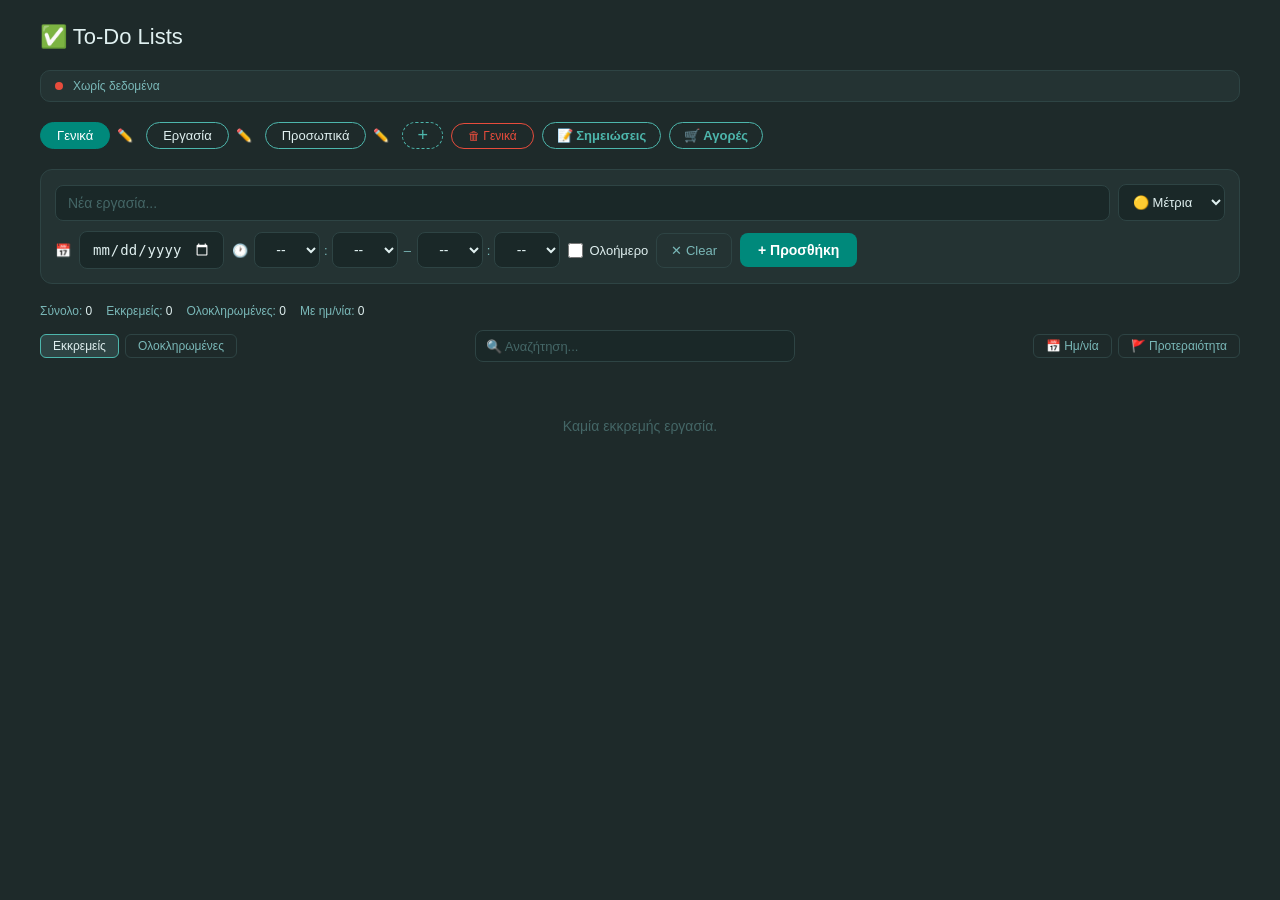
==== commit 6ad8e98e: "Add files via upload" ====
--- a/index.html
+++ b/index.html
@@ -8,7 +8,7 @@
 <link rel="icon" type="image/png" href="icon-192.png">
 <link rel="apple-touch-icon" href="icon-192.png">
 <link rel="manifest" href="manifest.json">
-<link rel="stylesheet" href="css/styles.css">
+<link rel="stylesheet" href="styles.css">
 </head>
 <body>
 <div id="app" style="max-width:1200px;margin:0 auto">
@@ -109,6 +109,6 @@
   </div>
 </div>
 
-<script type="module" src="js/app.js"></script>
+<script type="module" src="app.js"></script>
 </body>
 </html>
--- a/styles.css
+++ b/styles.css
@@ -0,0 +1,225 @@
+*{box-sizing:border-box;margin:0;padding:0}
+body{background:#1e2a2a;color:#e0f0f0;font-family:Arial,sans-serif;padding:1.5rem;min-height:100vh}
+h1{font-size:22px;font-weight:500;color:#e0f0f0;margin-bottom:1.25rem;display:flex;align-items:center;gap:10px}
+.sync-bar{display:flex;align-items:center;gap:10px;background:#243333;border:1px solid #2e4444;border-radius:10px;padding:8px 14px;margin-bottom:1.25rem;font-size:12px;color:#7ab8b8}
+.sync-dot{width:8px;height:8px;border-radius:50%;background:#446666;flex-shrink:0;transition:background .3s}
+.sync-dot.ok{background:#4ade80}
+.sync-dot.err{background:#e74c3c}
+.sync-dot.loading{background:#f0c040;animation:pulse 1s infinite}
+@keyframes pulse{0%,100%{opacity:1}50%{opacity:.4}}
+.lists-row{display:flex;gap:8px;margin-bottom:1.25rem;flex-wrap:wrap;align-items:center}
+.list-tab{padding:5px 16px;border-radius:20px;border:1px solid #4db6ac;background:transparent;color:#e0f0f0;cursor:pointer;font-size:13px;transition:all .15s}
+.list-tab.active{background:#00897b;color:#fff;border-color:#00897b}
+.list-tab:hover:not(.active){border-color:#4db6ac;color:#fff}
+.list-tab.add-list{border-style:dashed;font-size:18px;padding:2px 14px;color:#4db6ac}
+.list-tab.add-list:hover{color:#fff;border-color:#4db6ac}
+.list-tab.del-list{color:#e74c3c;border-color:#e74c3c;font-size:12px}
+.list-tab.del-list:hover{background:#e74c3c;color:#fff}
+.list-rename-inp{background:#1a2828;border:1px solid #4db6ac;border-radius:20px;padding:4px 12px;color:#e0f0f0;font-size:13px;outline:none;width:120px}
+.edit-pencil{background:transparent;border:none;cursor:pointer;padding:2px 5px;font-size:13px;color:#7ab8b8;border-radius:4px}
+.edit-pencil:hover{color:#e0f0f0}
+.add-panel{background:#243333;border:1px solid #2e4444;border-radius:12px;padding:14px;margin-bottom:1.25rem}
+.add-panel-toggle{display:none;width:100%;background:#243333;border:1px solid #2e4444;border-radius:12px;padding:11px 14px;margin-bottom:1.25rem;color:#4db6ac;font-size:14px;font-weight:600;cursor:pointer;text-align:left;align-items:center;gap:8px}
+.add-panel-toggle:active{border-color:#4db6ac}
+.add-panel-close{display:none}
+.row{display:flex;gap:8px;margin-bottom:10px;align-items:center;flex-wrap:wrap}
+.row:last-child{margin-bottom:0}
+.inp{background:#1a2828;border:1px solid #2e4444;border-radius:8px;padding:9px 12px;color:#e0f0f0;font-size:14px;outline:none;flex:1;min-width:0}
+.inp:focus{border-color:#4db6ac}
+.inp::placeholder{color:#446666}
+.inp-date{width:145px;flex:none;color:#e0f0f0}
+.tsel{background:#1a2828;border:1px solid #2e4444;border-radius:8px;padding:8px 6px;color:#e0f0f0;font-size:14px;outline:none;cursor:pointer;width:66px;flex:none;text-align:center}
+.tsel option{background:#1e2a2a;color:#e0f0f0}
+.sel{background:#1a2828;border:1px solid #2e4444;border-radius:8px;padding:9px 10px;color:#e0f0f0;font-size:13px;outline:none;cursor:pointer}
+.sel option{background:#1e2a2a;color:#e0f0f0}
+.add-btn{background:#00897b;color:#fff;border:none;border-radius:8px;padding:9px 18px;font-size:14px;font-weight:600;cursor:pointer;white-space:nowrap;flex-shrink:0}
+.add-btn:hover{background:#00796b}
+.clear-btn{background:transparent;border:1px solid #2e4444;border-radius:8px;padding:9px 14px;font-size:13px;color:#7ab8b8;cursor:pointer;white-space:nowrap;flex-shrink:0}
+.clear-btn:hover{border-color:#4db6ac;color:#e0f0f0}
+.allday-wrap{display:flex;align-items:center;gap:6px;flex-shrink:0}
+.allday-wrap input[type=checkbox]{width:15px;height:15px;cursor:pointer;accent-color:#00897b;border:2px solid #4db6ac}
+.allday-wrap label{font-size:13px;color:#e0f0f0;cursor:pointer}
+.time-sep{color:#7ab8b8;font-size:13px;flex-shrink:0}
+.time-group{display:flex;align-items:center;gap:4px}
+.toolbar{display:flex;gap:8px;margin-bottom:1rem;flex-wrap:wrap;align-items:center;justify-content:space-between}
+.filters{display:flex;gap:6px;flex-wrap:wrap}
+.filter-btn{padding:4px 12px;border-radius:6px;border:1px solid #2e4444;background:transparent;color:#7ab8b8;cursor:pointer;font-size:12px;transition:all .15s}
+.filter-btn.active{background:#2e4444;color:#e0f0f0;border-color:#4db6ac}
+.filter-btn:hover:not(.active){color:#e0f0f0;border-color:#4db6ac}
+.sort-row{display:flex;gap:6px}
+.sort-btn{padding:4px 12px;border-radius:6px;border:1px solid #2e4444;background:transparent;color:#7ab8b8;cursor:pointer;font-size:12px;transition:all .15s}
+.sort-btn.active{background:#243333;color:#4db6ac;border-color:#2e4444}
+.sort-btn:hover:not(.active){color:#e0f0f0}
+.stats{display:flex;gap:14px;margin-bottom:.75rem;flex-wrap:wrap}
+.stat{font-size:12px;color:#7ab8b8}
+.stat span{color:#e0f0f0;font-weight:500}
+.tasks-list{display:flex;flex-direction:column;gap:6px}
+.task-item{background:#243333;border:1px solid #2e4444;border-radius:10px;padding:11px 14px;transition:border-color .15s}
+.task-item:hover{border-color:#4db6ac}
+.task-item.done{opacity:1}
+.task-top{display:flex;align-items:flex-start;gap:10px}
+.task-main{flex:1;min-width:0}
+.cb{width:18px;height:18px;border-radius:50%;border:2px solid #4db6ac;background:transparent;cursor:pointer;flex-shrink:0;display:flex;align-items:center;justify-content:center;transition:all .15s;margin-top:2px}
+.cb.checked{background:#00897b;border-color:#00897b}
+.cb.checked::after{content:'✓';font-size:11px;color:#fff;font-weight:700}
+.task-text{font-size:14px;color:#e0f0f0;word-break:break-word;font-weight:500;overflow-wrap:break-word;min-width:0}
+.task-item.done .task-text{color:#80cbc4}
+.pdot{width:7px;height:7px;border-radius:50%;flex-shrink:0;margin-top:5px}
+.p-high{background:#e74c3c}
+.p-med{background:#f39c12}
+.p-low{background:#2ecc71}
+.task-meta{font-size:11px;margin-top:4px;display:flex;gap:10px;flex-wrap:wrap}
+.meta-date{color:#60a5fa}
+.meta-time{color:#b2dfdb}
+.task-notes{font-size:13px;color:#b2dfdb;margin-top:6px;line-height:1.5;white-space:pre-wrap;word-break:break-word;border-left:2px solid #2e4444;padding-left:8px}
+.completed-date{font-size:11px;color:#4ade80;margin-top:4px;display:flex;align-items:center;gap:4px}
+.task-actions{display:flex;gap:5px;flex-shrink:0;align-items:center;margin-top:1px}
+.edit-btn{background:#2e4444;border:1px solid #3a5555;border-radius:6px;padding:6px 8px;color:#e0f0f0;cursor:pointer;font-size:15px;line-height:1;white-space:nowrap;min-width:32px;text-align:center}
+.edit-btn:hover{background:#3a5555}
+.edit-btn.active{background:#1e4d7a;border-color:#4a9eff;color:#4a9eff}
+.del-btn{background:#3a1a1a;border:1px solid #7a1e1e;border-radius:6px;padding:6px 8px;color:#e74c3c;cursor:pointer;font-size:15px;line-height:1;white-space:nowrap;min-width:32px;text-align:center}
+.del-btn:hover{background:#5a1a1a}
+.edit-panel{background:#1a2828;border:1px solid #2e4444;border-radius:8px;padding:12px;margin-top:10px;display:flex;flex-direction:column;gap:8px}
+.edit-row{display:flex;gap:8px;align-items:center;flex-wrap:wrap}
+.edit-label{font-size:12px;color:#80cbc4;width:90px;flex-shrink:0}
+.edit-inp{background:#1e2a2a;border:1px solid #2e4444;border-radius:6px;padding:7px 10px;color:#e0f0f0;font-size:13px;outline:none;flex:1;min-width:0}
+.etsel{background:#1e2a2a;border:1px solid #2e4444;border-radius:6px;padding:7px 6px;color:#e0f0f0;font-size:13px;outline:none;cursor:pointer;width:64px;text-align:center}
+.etsel option{background:#1e2a2a;color:#e0f0f0}
+.esel{background:#1e2a2a;border:1px solid #2e4444;border-radius:6px;padding:7px 10px;color:#e0f0f0;font-size:13px;outline:none;cursor:pointer}
+.esel option{background:#1e2a2a;color:#e0f0f0}
+.notes-inp{background:#1e2a2a;border:1px solid #2e4444;border-radius:6px;padding:7px 10px;color:#e0f0f0;font-size:13px;outline:none;width:100%;resize:vertical;min-height:60px;font-family:Arial,sans-serif}
+.notes-inp::placeholder{color:#446666}
+.save-btn{background:#00897b;color:#fff;border:none;border-radius:6px;padding:7px 18px;font-size:13px;font-weight:600;cursor:pointer}
+.save-btn:hover{background:#00796b}
+.cancel-btn{background:transparent;border:1px solid #2e4444;border-radius:6px;padding:7px 14px;font-size:13px;color:#7ab8b8;cursor:pointer}
+.cancel-btn:hover{border-color:#4db6ac;color:#e0f0f0}
+.empty{text-align:center;padding:2.5rem;color:#446666;font-size:14px}
+.new-list-inp{background:#1a2828;border:1px solid #4db6ac;border-radius:20px;padding:5px 14px;color:#e0f0f0;font-size:13px;outline:none;width:130px}
+.new-list-inp::placeholder{color:#446666}
+.toast{position:fixed;top:1rem;right:1rem;background:#1a3a5c;color:#4a9eff;border:1px solid #1e4d7a;border-radius:8px;padding:10px 16px;font-size:13px;opacity:0;transition:opacity .3s;pointer-events:none;max-width:280px;z-index:9999}
+.toast.show{opacity:1}
+.toast.err{background:#3a1a1a;color:#e74c3c;border-color:#7a1e1e}
+.toast.ok{background:#1a3a1a;color:#4ade80;border-color:#2d6b2d}
+input[type=date]{color-scheme:dark}
+
+/* ── Floating Notes ───────────────────────────────────── */
+.notes-fab{padding:5px 14px;border-radius:20px;border:1px solid #4db6ac;background:transparent;color:#4db6ac;cursor:pointer;font-size:13px;font-weight:600;transition:all .15s;display:inline-flex;align-items:center;gap:6px;position:relative}
+.notes-fab:hover,.notes-fab.active{background:#00897b;color:#fff;border-color:#00897b}
+.notes-fab .badge{background:#60a5fa;color:#fff;border-radius:50%;width:16px;height:16px;font-size:10px;font-weight:700;display:none;align-items:center;justify-content:center}
+.notes-popup{position:fixed;width:460px;max-width:calc(100vw - 2rem);height:420px;min-width:320px;min-height:280px;background:#243333;border:1px solid #2e4444;border-radius:14px;box-shadow:0 8px 32px rgba(0,0,0,.8);z-index:9000;display:none;flex-direction:row;overflow:hidden;cursor:default;resize:both}
+.notes-popup.open{display:flex}
+.notes-main-header{cursor:default}
+.notes-sidebar{width:150px;min-width:150px;background:#1a2828;border-right:1px solid #2e4444;display:flex;flex-direction:column;overflow:hidden}
+.notes-sidebar-header{padding:10px 10px 8px;border-bottom:1px solid #2e4444;display:flex;align-items:center;justify-content:space-between}
+.notes-sidebar-title{font-size:12px;color:#7ab8b8;font-weight:600;letter-spacing:.5px;text-transform:uppercase}
+.notes-add-btn{background:transparent;border:1px solid #2e4444;border-radius:6px;color:#7ab8b8;font-size:16px;width:24px;height:24px;cursor:pointer;display:flex;align-items:center;justify-content:center;line-height:1}
+.notes-add-btn:hover{border-color:#4db6ac;color:#e0f0f0}
+.notes-list{flex:1;overflow-y:auto;padding:6px}
+.notes-list::-webkit-scrollbar{width:4px}.notes-list::-webkit-scrollbar-thumb{background:#2e4444;border-radius:2px}
+.note-item{padding:7px 8px;border-radius:7px;cursor:pointer;margin-bottom:3px;border:1px solid transparent;transition:all .12s}
+.note-item:hover{background:#2e4444;border-color:#4db6ac}
+.note-item.active{background:#2e4444;border-color:#4db6ac}
+.note-item-title{font-size:12px;color:#e0f0f0;font-weight:500;white-space:nowrap;overflow:hidden;text-overflow:ellipsis}
+.note-item-date{font-size:10px;color:#7ab8b8;margin-top:2px}
+.notes-del-btn{background:transparent;border:none;color:#446666;cursor:pointer;font-size:12px;float:right;padding:0 2px;line-height:1}
+.notes-del-btn:hover{color:#e74c3c}
+.notes-main{flex:1;display:flex;flex-direction:column;overflow:hidden}
+.notes-main-header{padding:10px 12px 8px;border-bottom:1px solid #2e4444;display:flex;align-items:center;gap:8px}
+.notes-title-inp{background:transparent;border:none;color:#e0f0f0;font-size:14px;font-weight:500;outline:none;flex:1;min-width:0}
+.notes-title-inp::placeholder{color:#446666}
+.notes-drag-handle{cursor:move;color:#446666;font-size:14px;padding:0 4px;user-select:none;flex-shrink:0}
+.notes-close-btn{background:transparent;border:none;color:#7ab8b8;cursor:pointer;font-size:18px;line-height:1;padding:0 2px}
+.notes-close-btn:hover{color:#e0f0f0}
+.notes-body{flex:1;padding:10px 12px;overflow:hidden}
+.notes-textarea{width:100%;height:100%;background:transparent;border:none;color:#e0f0f0;font-size:13px;font-family:Arial,sans-serif;resize:none;outline:none;line-height:1.6}
+.notes-textarea::placeholder{color:#446666}
+.notes-footer{padding:6px 12px;border-top:1px solid #2e4444;font-size:11px;color:#7ab8b8;text-align:right}
+
+/* ── Market Popup ─────────────────────────────────── */
+.market-fab{padding:5px 14px;border-radius:20px;border:1px solid #4db6ac;background:transparent;color:#4db6ac;cursor:pointer;font-size:13px;font-weight:600;transition:all .15s;display:inline-flex;align-items:center;gap:6px}
+.market-fab:hover,.market-fab.active{background:#00897b;color:#fff;border-color:#00897b}
+.market-popup{position:fixed;width:360px;max-width:calc(100vw - 2rem);height:480px;min-width:280px;min-height:320px;background:#243333;border:1px solid #2e4444;border-radius:14px;box-shadow:0 8px 32px rgba(0,0,0,.8);z-index:9000;display:none;flex-direction:column;overflow:hidden;resize:both}
+.market-popup.open{display:flex}
+.market-header{display:flex;align-items:center;padding:10px 12px;border-bottom:1px solid #2e4444;background:#1a2828;flex-shrink:0;gap:8px}
+.market-drag{cursor:move;color:#446666;font-size:14px;user-select:none;flex-shrink:0}
+.market-title{font-size:13px;font-weight:600;color:#80cbc4;text-transform:uppercase;letter-spacing:.5px;flex:1}
+.market-close{background:transparent;border:none;color:#7ab8b8;cursor:pointer;font-size:18px;line-height:1;padding:0 2px}
+.market-close:hover{color:#e0f0f0}
+.mkt-quick{padding:8px 10px;border-bottom:1px solid #2e4444;display:flex;flex-wrap:wrap;gap:5px;max-height:100px;overflow-y:auto;flex-shrink:0}
+.mkt-quick::-webkit-scrollbar{width:3px}.mkt-quick::-webkit-scrollbar-thumb{background:#2e4444;border-radius:2px}
+.mkt-chip{padding:3px 9px;border-radius:12px;border:1px solid #2e4444;background:#1a2828;color:#b2dfdb;font-size:12px;cursor:pointer;transition:all .12s;display:inline-flex;align-items:center;gap:4px}
+.mkt-chip:hover{border-color:#4db6ac;color:#e0f0f0;background:#2e4444}
+.mkt-chip-del{display:none;background:transparent;border:none;color:#e74c3c;cursor:pointer;font-size:11px;padding:0;line-height:1}
+.mkt-chip:hover .mkt-chip-del{display:inline}
+.mkt-chip-edit-inp{background:transparent;border:none;color:#e0f0f0;font-size:12px;outline:none;width:70px}
+.mkt-add-chip{padding:3px 9px;border-radius:12px;border:1px dashed #2e4444;background:transparent;color:#446666;font-size:12px;cursor:pointer;transition:all .12s}
+.mkt-add-chip:hover{border-color:#4db6ac;color:#4db6ac}
+.mkt-inp-row{padding:8px 10px;border-bottom:1px solid #2e4444;display:flex;gap:6px;flex-shrink:0}
+.mkt-inp{background:#1a2828;border:1px solid #2e4444;border-radius:6px;padding:6px 10px;color:#e0f0f0;font-size:13px;outline:none;flex:1}
+.mkt-inp:focus{border-color:#4db6ac}
+.mkt-inp::placeholder{color:#446666}
+.mkt-inp-btn{background:#00897b;border:none;border-radius:6px;padding:6px 12px;color:#fff;font-size:14px;font-weight:700;cursor:pointer}
+.mkt-inp-btn:hover{background:#00796b}
+.mkt-list{flex:1;overflow-y:auto;padding:6px 10px}
+.mkt-list::-webkit-scrollbar{width:4px}.mkt-list::-webkit-scrollbar-thumb{background:#2e4444;border-radius:2px}
+.mkt-item{display:flex;align-items:center;gap:8px;padding:6px 4px;border-bottom:1px solid #1a2828;cursor:pointer}
+.mkt-item:hover{background:#2e4444;border-radius:6px;padding:6px 8px}
+.mkt-cb{width:16px;height:16px;border-radius:4px;border:1.5px solid #4db6ac;background:transparent;flex-shrink:0;display:flex;align-items:center;justify-content:center;transition:all .15s}
+.mkt-cb.done{background:#00897b;border-color:#00897b}
+.mkt-cb.done::after{content:'✓';font-size:10px;color:#fff;font-weight:700}
+.mkt-text{flex:1;font-size:13px;color:#e0f0f0}
+.mkt-item.is-done .mkt-text{color:#446666;text-decoration:line-through}
+.mkt-del{background:transparent;border:none;color:#446666;cursor:pointer;font-size:12px;padding:0 4px;opacity:0}
+.mkt-item:hover .mkt-del{opacity:1}
+.mkt-del:hover{color:#e74c3c}
+.mkt-footer{padding:8px 10px;border-top:1px solid #2e4444;display:flex;gap:6px;flex-shrink:0}
+.mkt-copy-btn{background:transparent;border:1px solid #2e4444;border-radius:6px;padding:5px 10px;color:#7ab8b8;font-size:12px;cursor:pointer;flex:1;text-align:center}
+.mkt-copy-btn:hover{border-color:#4db6ac;color:#e0f0f0}
+.mkt-clear-btn{background:transparent;border:1px solid #2e4444;border-radius:6px;padding:5px 10px;color:#446666;font-size:12px;cursor:pointer}
+.mkt-clear-btn:hover{border-color:#e74c3c;color:#e74c3c}
+.notes-copy-btn{background:transparent;border:none;color:#7ab8b8;font-size:11px;cursor:pointer;padding:0 6px}
+.notes-copy-btn:hover{color:#e0f0f0}
+.mkt-qty{display:flex;align-items:center;gap:3px;flex-shrink:0}
+.mkt-qty-btn{background:#2e4444;border:1px solid #3a5555;border-radius:4px;color:#e0f0f0;width:22px;height:22px;font-size:15px;line-height:1;cursor:pointer;display:flex;align-items:center;justify-content:center;padding:0}
+.mkt-qty-btn:hover{background:#00897b;border-color:#00897b;color:#fff}
+.mkt-qty-num{font-size:12px;color:#e0f0f0;min-width:18px;text-align:center;font-weight:700}
+
+/* ── Photo attachment ─────────────────────────────── */
+.task-photo{margin-top:8px;cursor:pointer}
+.task-photo img{max-width:120px;max-height:90px;border-radius:6px;border:1px solid #2e4444;object-fit:cover;transition:opacity .15s}
+.task-photo img:hover{opacity:.8}
+.photo-upload-btn{background:#2e4444;border:1px solid #3a5555;border-radius:6px;padding:5px 10px;color:#7ab8b8;font-size:12px;cursor:pointer;display:inline-flex;align-items:center;gap:5px}
+.photo-upload-btn:hover{border-color:#4db6ac;color:#e0f0f0}
+.photo-remove-btn{background:transparent;border:none;color:#446666;font-size:11px;cursor:pointer;padding:2px 4px;margin-left:4px}
+.photo-remove-btn:hover{color:#e74c3c}
+.lightbox{position:fixed;inset:0;background:rgba(0,0,0,.92);z-index:99999;display:none;align-items:center;justify-content:center;cursor:zoom-out}
+.lightbox.open{display:flex}
+.lightbox img{max-width:90vw;max-height:90vh;border-radius:8px;object-fit:contain;box-shadow:0 8px 40px rgba(0,0,0,.8)}
+.lightbox-close{position:absolute;top:1rem;right:1.5rem;background:transparent;border:none;color:#fff;font-size:28px;cursor:pointer;line-height:1}
+
+@media (max-width: 640px){
+  body{padding:.75rem}
+  h1{font-size:17px;margin-bottom:.6rem;gap:6px}
+  .sync-bar{padding:5px 10px;margin-bottom:.6rem;font-size:11px;gap:6px}
+  .sync-dot{width:6px;height:6px}
+  .lists-row{gap:7px;margin-bottom:.6rem}
+  .list-tab{padding:8px 16px;font-size:14px}
+  .list-tab.add-list{padding:4px 15px;font-size:20px}
+  .edit-pencil{padding:6px 8px;font-size:15px}
+  .notes-fab,.market-fab{padding:7px 14px;font-size:13px}
+  .add-panel{display:none}
+  .add-panel.open{display:block}
+  .add-panel-toggle{display:flex}
+  .add-panel-toggle.hidden{display:none}
+  .stats{gap:7px;font-size:10px;margin-bottom:.4rem;row-gap:2px}
+  .toolbar{gap:5px;margin-bottom:.6rem}
+  .filters{gap:4px}
+  .filter-btn{padding:3px 10px;font-size:11px}
+  .sort-row{gap:4px}
+  .sort-btn{padding:3px 10px;font-size:11px}
+  #search-inp{height:28px !important;font-size:12px !important}
+  .add-panel-close{
+    display:block;width:100%;background:transparent;border:1px solid #2e4444;border-radius:8px;
+    padding:7px;margin-bottom:10px;color:#7ab8b8;font-size:12px;cursor:pointer;
+  }
+}
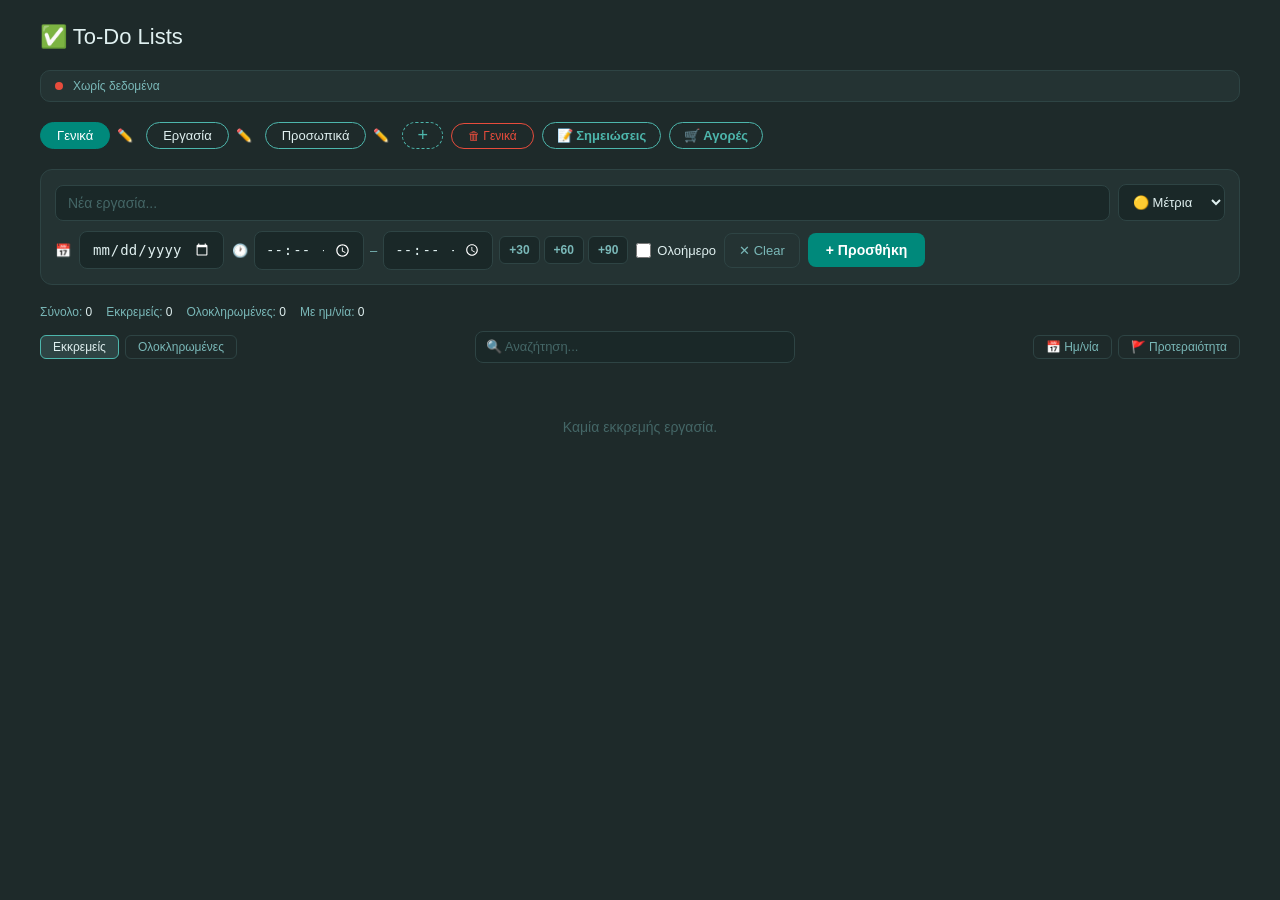
==== commit 13e67eb6: "Add files via upload" ====
--- a/index.html
+++ b/index.html
@@ -35,9 +35,14 @@
     <input id="inp-date" class="inp inp-date" type="date" />
     <span id="time-wrap" style="display:flex;gap:6px;align-items:center;flex-wrap:wrap">
       <span style="color:#aaa;font-size:13px">🕐</span>
-      <div class="time-group"><select class="tsel" id="ts-h"></select><span class="time-sep">:</span><select class="tsel" id="ts-m"></select></div>
+      <input type="time" class="tinp" id="ts-time" />
       <span class="time-sep">–</span>
-      <div class="time-group"><select class="tsel" id="te-h"></select><span class="time-sep">:</span><select class="tsel" id="te-m"></select></div>
+      <input type="time" class="tinp" id="te-time" />
+      <div class="dur-quick">
+        <button type="button" class="dur-btn" data-min="30">+30</button>
+        <button type="button" class="dur-btn" data-min="60">+60</button>
+        <button type="button" class="dur-btn" data-min="90">+90</button>
+      </div>
     </span>
     <div class="allday-wrap"><input type="checkbox" id="chk-allday"/><label for="chk-allday">Ολοήμερο</label></div>
     <button class="clear-btn" id="clear-btn">✕ Clear</button>
--- a/styles.css
+++ b/styles.css
@@ -30,6 +30,11 @@
 .inp-date{width:145px;flex:none;color:#e0f0f0}
 .tsel{background:#1a2828;border:1px solid #2e4444;border-radius:8px;padding:8px 6px;color:#e0f0f0;font-size:14px;outline:none;cursor:pointer;width:66px;flex:none;text-align:center}
 .tsel option{background:#1e2a2a;color:#e0f0f0}
+.tinp{background:#1a2828;border:1px solid #2e4444;border-radius:8px;padding:8px 10px;color:#e0f0f0;font-size:14px;outline:none;cursor:pointer;width:110px;flex:none;text-align:center}
+.tinp:focus{border-color:#4db6ac}
+.dur-quick{display:flex;gap:4px;flex-shrink:0}
+.dur-btn{background:#1a2828;border:1px solid #2e4444;border-radius:6px;padding:6px 9px;color:#7ab8b8;font-size:12px;font-weight:600;cursor:pointer;transition:all .12s;white-space:nowrap}
+.dur-btn:hover{background:#2e4444;border-color:#4db6ac;color:#e0f0f0}
 .sel{background:#1a2828;border:1px solid #2e4444;border-radius:8px;padding:9px 10px;color:#e0f0f0;font-size:13px;outline:none;cursor:pointer}
 .sel option{background:#1e2a2a;color:#e0f0f0}
 .add-btn{background:#00897b;color:#fff;border:none;border-radius:8px;padding:9px 18px;font-size:14px;font-weight:600;cursor:pointer;white-space:nowrap;flex-shrink:0}
@@ -101,6 +106,7 @@
 .toast.err{background:#3a1a1a;color:#e74c3c;border-color:#7a1e1e}
 .toast.ok{background:#1a3a1a;color:#4ade80;border-color:#2d6b2d}
 input[type=date]{color-scheme:dark}
+input[type=time]{color-scheme:dark}
 
 /* ── Floating Notes ───────────────────────────────────── */
 .notes-fab{padding:5px 14px;border-radius:20px;border:1px solid #4db6ac;background:transparent;color:#4db6ac;cursor:pointer;font-size:13px;font-weight:600;transition:all .15s;display:inline-flex;align-items:center;gap:6px;position:relative}
@@ -218,6 +224,8 @@
   .sort-row{gap:4px}
   .sort-btn{padding:3px 10px;font-size:11px}
   #search-inp{height:28px !important;font-size:12px !important}
+  .tinp{width:auto;flex:1;min-width:90px;padding:9px 8px;font-size:13px}
+  .dur-btn{padding:8px 10px;font-size:12px}
   .add-panel-close{
     display:block;width:100%;background:transparent;border:1px solid #2e4444;border-radius:8px;
     padding:7px;margin-bottom:10px;color:#7ab8b8;font-size:12px;cursor:pointer;
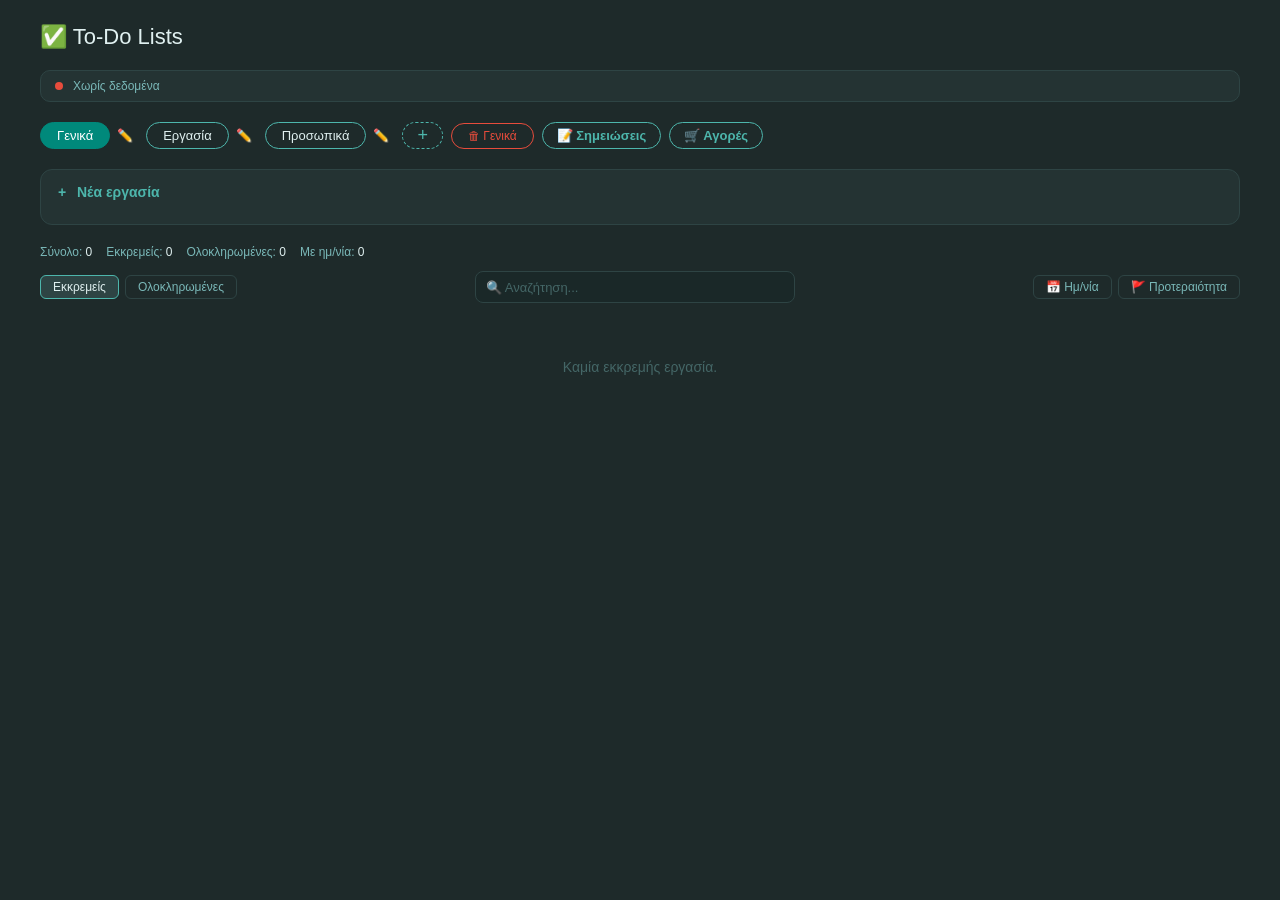
==== commit 711601ce: "Add files via upload" ====
--- a/index.html
+++ b/index.html
@@ -19,9 +19,9 @@
 </div>
 
 <div class="lists-row" id="lists-row"></div>
-<button class="add-panel-toggle" id="add-panel-toggle">+ Νέα εργασία</button>
 <div class="add-panel" id="add-panel">
-  <button class="add-panel-close" id="add-panel-close" type="button">✕ Κλείσιμο</button>
+  <h3 class="add-panel-title" id="add-panel-title"><span id="add-panel-icon">+</span> Νέα εργασία</h3>
+  <div id="add-panel-body">
   <div class="row">
     <input id="inp-task" class="inp" type="text" placeholder="Νέα εργασία..." />
     <select class="sel" id="sel-prio">
@@ -47,6 +47,7 @@
     <div class="allday-wrap"><input type="checkbox" id="chk-allday"/><label for="chk-allday">Ολοήμερο</label></div>
     <button class="clear-btn" id="clear-btn">✕ Clear</button>
     <button class="add-btn" id="add-btn">+ Προσθήκη</button>
+  </div>
   </div>
 </div>
 <div class="stats" id="stats"></div>
--- a/styles.css
+++ b/styles.css
@@ -19,9 +19,8 @@
 .edit-pencil{background:transparent;border:none;cursor:pointer;padding:2px 5px;font-size:13px;color:#7ab8b8;border-radius:4px}
 .edit-pencil:hover{color:#e0f0f0}
 .add-panel{background:#243333;border:1px solid #2e4444;border-radius:12px;padding:14px;margin-bottom:1.25rem}
-.add-panel-toggle{display:none;width:100%;background:#243333;border:1px solid #2e4444;border-radius:12px;padding:11px 14px;margin-bottom:1.25rem;color:#4db6ac;font-size:14px;font-weight:600;cursor:pointer;text-align:left;align-items:center;gap:8px}
-.add-panel-toggle:active{border-color:#4db6ac}
-.add-panel-close{display:none}
+.add-panel-title{cursor:pointer;display:flex;align-items:center;gap:8px;user-select:none;font-size:14px;font-weight:600;color:#4db6ac;margin-bottom:10px}
+.add-panel-title span{display:inline-block;width:14px;text-align:center;font-weight:800}
 .row{display:flex;gap:8px;margin-bottom:10px;align-items:center;flex-wrap:wrap}
 .row:last-child{margin-bottom:0}
 .inp{background:#1a2828;border:1px solid #2e4444;border-radius:8px;padding:9px 12px;color:#e0f0f0;font-size:14px;outline:none;flex:1;min-width:0}
@@ -30,7 +29,7 @@
 .inp-date{width:145px;flex:none;color:#e0f0f0}
 .tsel{background:#1a2828;border:1px solid #2e4444;border-radius:8px;padding:8px 6px;color:#e0f0f0;font-size:14px;outline:none;cursor:pointer;width:66px;flex:none;text-align:center}
 .tsel option{background:#1e2a2a;color:#e0f0f0}
-.tinp{background:#1a2828;border:1px solid #2e4444;border-radius:8px;padding:8px 10px;color:#e0f0f0;font-size:14px;outline:none;cursor:pointer;width:110px;flex:none;text-align:center}
+.tinp{background:#1a2828;border:1px solid #2e4444;border-radius:8px;padding:8px 10px;color:#e0f0f0;font-size:14px;outline:none;cursor:pointer;width:150px;flex:none;text-align:center}
 .tinp:focus{border-color:#4db6ac}
 .dur-quick{display:flex;gap:4px;flex-shrink:0}
 .dur-btn{background:#1a2828;border:1px solid #2e4444;border-radius:6px;padding:6px 9px;color:#7ab8b8;font-size:12px;font-weight:600;cursor:pointer;transition:all .12s;white-space:nowrap}
@@ -213,10 +212,6 @@
   .list-tab.add-list{padding:4px 15px;font-size:20px}
   .edit-pencil{padding:6px 8px;font-size:15px}
   .notes-fab,.market-fab{padding:7px 14px;font-size:13px}
-  .add-panel{display:none}
-  .add-panel.open{display:block}
-  .add-panel-toggle{display:flex}
-  .add-panel-toggle.hidden{display:none}
   .stats{gap:7px;font-size:10px;margin-bottom:.4rem;row-gap:2px}
   .toolbar{gap:5px;margin-bottom:.6rem}
   .filters{gap:4px}
@@ -226,8 +221,4 @@
   #search-inp{height:28px !important;font-size:12px !important}
   .tinp{width:auto;flex:1;min-width:90px;padding:9px 8px;font-size:13px}
   .dur-btn{padding:8px 10px;font-size:12px}
-  .add-panel-close{
-    display:block;width:100%;background:transparent;border:1px solid #2e4444;border-radius:8px;
-    padding:7px;margin-bottom:10px;color:#7ab8b8;font-size:12px;cursor:pointer;
-  }
 }
